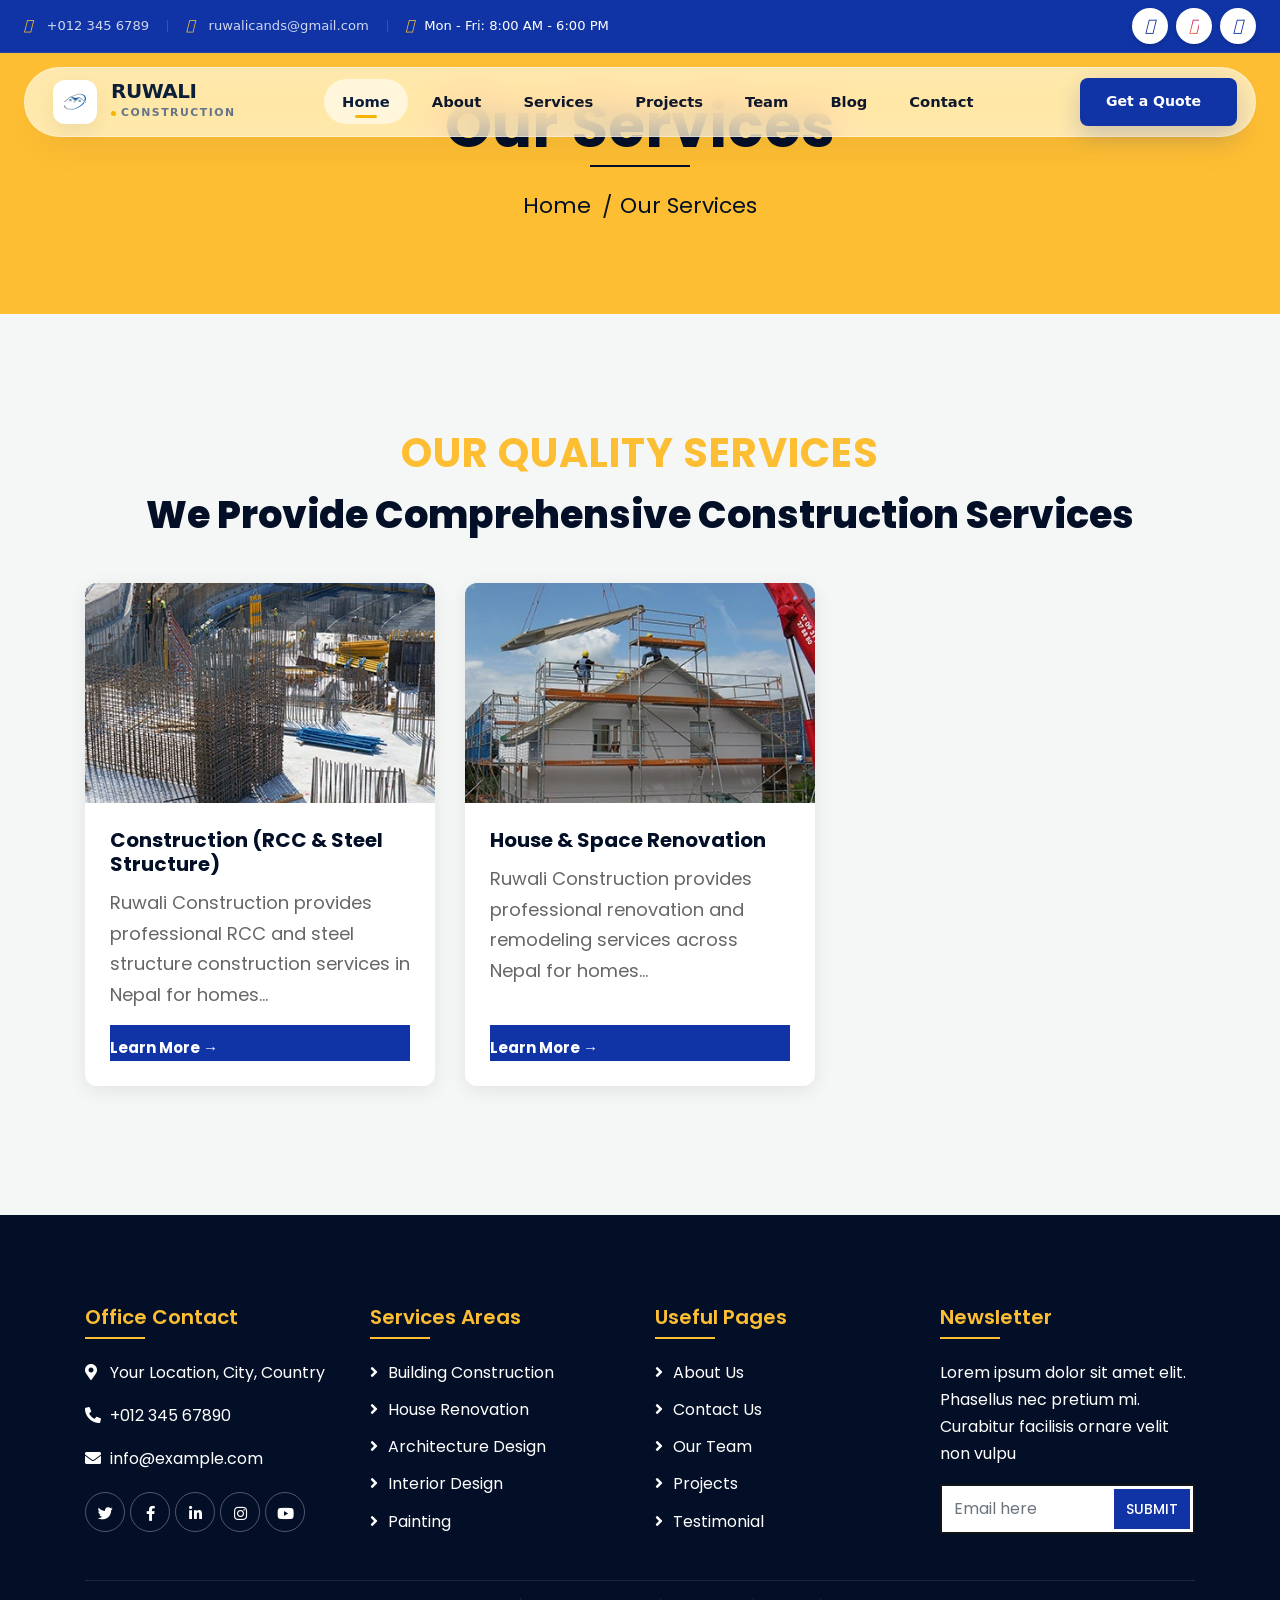
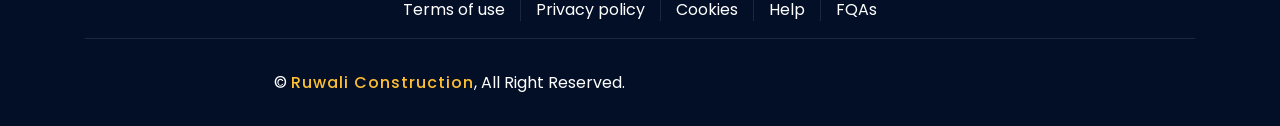
==== service.html @ 8c92f844 "harrydo" ====
<!DOCTYPE html>
<html lang="en">
    <head>
        <meta charset="utf-8">
        <title>Ruwali Construction - Services</title>
        <meta content="width=device-width, initial-scale=1.0" name="viewport">
        <meta content="Construction Company Website Template" name="keywords">
        <meta content="Construction Company Website Template" name="description">

        <!-- Favicon -->
        <link href="img/favicon.ico" rel="icon">

        <!-- Google Font -->
        <link href="https://fonts.googleapis.com/css2?family=Poppins:wght@100;200;300;400;500;600;700;800;900&display=swap" rel="stylesheet">

        <!-- CSS Libraries -->
        <link href="https://stackpath.bootstrapcdn.com/bootstrap/4.4.1/css/bootstrap.min.css" rel="stylesheet">
        <link href="https://cdnjs.cloudflare.com/ajax/libs/font-awesome/5.10.0/css/all.min.css" rel="stylesheet">
        <link href="lib/flaticon/font/flaticon.css" rel="stylesheet"> 
        <link href="lib/animate/animate.min.css" rel="stylesheet">
        <link href="lib/owlcarousel/assets/owl.carousel.min.css" rel="stylesheet">
        <link href="lib/lightbox/css/lightbox.min.css" rel="stylesheet">
        <link href="lib/slick/slick.css" rel="stylesheet">
        <link href="lib/slick/slick-theme.css" rel="stylesheet">

        <!-- Template Stylesheet -->
        <link href="css/style.css" rel="stylesheet">

        <style>
            body {
                font-family: 'Poppins', 'Segoe UI', Tahoma, Geneva, Verdana, sans-serif;
                background-color: #f4f7f6;
                color: #333;
            }

            .service-section {
                padding: 60px 0;
            }

            .section-header {
                margin-bottom: 45px;
            }

            .section-header p {
                color: #fdbe33;
                font-weight: 700;
                text-transform: uppercase;
                letter-spacing: 1px;
                margin-bottom: 5px;
            }

            .section-header h2 {
                color: #030f27;
                font-weight: 800;
                font-size: 32px;
            }

            /* Card Styling */
            .service-card {
                background: #ffffff;
                border-radius: 12px;
                box-shadow: 0 5px 20px rgba(0, 0, 0, 0.08);
                overflow: hidden;
                height: 100%;
                display: flex;
                flex-direction: column;
                transition: transform 0.3s ease, box-shadow 0.3s ease;
            }

            .service-card:hover {
                transform: translateY(-5px);
                box-shadow: 0 10px 25px rgba(0, 0, 0, 0.15);
            }

            .service-img img {
                width: 100%;
                height: 220px;
                object-fit: cover;
            }

            .service-body {
                padding: 25px;
                display: flex;
                flex-direction: column;
                flex-grow: 1;
            }

            .service-body h3 {
                font-size: 20px;
                font-weight: 700;
                color: #030f27;
                margin-bottom: 12px;
            }

            .short-desc {
                font-size: 14px;
                color: #666;
                line-height: 1.6;
                margin-bottom: 15px;
            }

            /* Learn More / Back Button Style */
            .learn-more-btn, .back-btn {
                background: none;
                border: none;
                color: #fdbe33;
                font-weight: 700;
                font-size: 15px;
                cursor: pointer;
                padding: 10px 0 0 0;
                display: inline-flex;
                align-items: center;
                gap: 5px;
                margin-top: auto;
                text-align: left;
                outline: none;
                transition: color 0.3s ease;
            }

            .learn-more-btn:hover, .back-btn:hover {
                color: #030f27;
            }

            /* Detail Section Styling */
            .detail-text-body p {
                font-size: 15px;
                color: #444;
                line-height: 1.7;
            }

            @keyframes fadeIn {
                from { opacity: 0; transform: translateY(-8px); }
                to { opacity: 1; transform: translateY(0); }
            }

            .detail-content-item {
                animation: fadeIn 0.4s ease-in-out;
            }

            @media (max-width: 767px) {
                .service-img img {
                    height: 190px;
                }
                .section-header h2 {
                    font-size: 24px;
                }
            }
        </style>
    </head>

    <body>
        <!-- Luxury Header Container Start -->
<header class="luxury-header" id="luxuryHeader">
  
  <!-- Slim Floating Top Utility Bar -->
  <div class="top-utility-bar">
    <div class="header-container">
      <div class="utility-wrapper">
        
        <!-- Left: Quick Contact Details -->
        <div class="utility-left">
          <a href="tel:+0123456789" class="utility-link">
            <i class="fa-solid fa-phone-volume icon-glow"></i>
            <span>+012 345 6789</span>
          </a>
          <span class="utility-divider"></span>
          <a href="mailto:ruwalicands@gmail.com" class="utility-link">
            <i class="fa-solid fa-paper-plane icon-glow"></i>
            <span>ruwalicands@gmail.com</span>
          </a>
          <span class="utility-divider d-mobile-none"></span>
          <span class="utility-text d-mobile-none">
            <i class="fa-solid fa-clock icon-glow"></i>
            <span>Mon - Fri: 8:00 AM - 6:00 PM</span>
          </span>
        </div>

        <!-- Right: Social Connections & Regional Selector -->
        <div class="utility-right">
          <div class="social-pills">
            <a href="#" class="social-pill-item" aria-label="Facebook"><i class="fa-brands fa-facebook-f"></i></a>
            <a href="#" class="social-pill-item" aria-label="Instagram"><i class="fa-brands fa-instagram"></i></a>
            <a href="#" class="social-pill-item" aria-label="LinkedIn"><i class="fa-brands fa-linkedin-in"></i></a>
          </div>
        </div>

      </div>
    </div>
  </div>
  <!-- /Top Utility Bar -->

  <!-- Main Floating Glassmorphic Navbar -->
  <div class="nav-floating-wrapper">
    <div class="header-container">
      <nav class="glass-navbar" id="glassNavbar">
        
        <!-- Brand Logo with Metallic Accent -->
        <a href="index.html" class="brand-logo-container">
          <div class="logo-badge">
            <img src="img/final ruwali construction.png" alt="Ruwali Construction Logo" class="brand-img">
          </div>
          <div class="brand-typography">
            <span class="brand-title">RUWALI</span>
            <span class="brand-subtitle"><span class="accent-dot"></span>CONSTRUCTION</span>
          </div>
        </a>

        <!-- Centered Modern Navigation Items -->
        <div class="desktop-menu-center">
          <ul class="nav-links-hub">
            
            <li class="nav-hub-item">
              <a href="index.html" class="nav-hub-link active">Home</a>
            </li>

            <li class="nav-hub-item">
              <a href="about.html" class="nav-hub-link">About</a>
            </li>

            <!-- Services Dropdown -->
            <li class="nav-hub-item">
              <a href="services.html" class="nav-hub-link">Services</a>
            </li>

            <!-- Projects Dropdown -->
            <li class="nav-hub-item">
              <a href="projects.html" class="nav-hub-link">Projects</a>
            </li>

            <li class="nav-hub-item">
              <a href="team.html" class="nav-hub-link">Team</a>
            </li>

            <li class="nav-hub-item">
              <a href="blog.html" class="nav-hub-link">Blog</a>
            </li>

            <li class="nav-hub-item">
              <a href="contact.html" class="nav-hub-link">Contact</a>
            </li>

          </ul>
        </div>

        <!-- Right Side CTA Action -->
        <div class="desktop-action-right">
          <a href="contact.html" class="quote-btn-luxury">
            <span class="btn-shine"></span>
            <span class="btn-text">Get a Quote</span>
            <i class="fa-solid fa-arrow-right-long btn-icon"></i>
          </a>
        </div>

        <!-- Mobile Menu Trigger -->
        <button class="mobile-hamburger-trigger" id="mobileDrawerOpen" aria-label="Open Navigation Drawer">
          <span class="hamburger-line line-top"></span>
          <span class="hamburger-line line-mid"></span>
          <span class="hamburger-line line-bot"></span>
        </button>

      </nav>
    </div>
  </div>
  <!-- /Main Glassmorphic Navbar -->

  <!-- App-Style Mobile Full-Screen Slide Drawer -->
  <div class="mobile-drawer-backdrop" id="drawerBackdrop"></div>
  <aside class="mobile-glass-drawer" id="mobileDrawer">
    
    <div class="drawer-header-row">
      <div class="drawer-brand">
        <img src="img/final ruwali construction.png" alt="Logo" class="drawer-logo">
        <span class="drawer-title">RUWALI</span>
      </div>
      <button class="drawer-close-btn" id="mobileDrawerClose" aria-label="Close Navigation Drawer">
        <i class="fa-solid fa-xmark"></i>
      </button>
    </div>

    <div class="drawer-scroll-body">
      <ul class="mobile-menu-tree">
        
        <li><a href="index.html" class="mobile-tree-link active">Home</a></li>
        <li><a href="about.html" class="mobile-tree-link">About</a></li>

        <!-- Mobile Accordion Item: Services -->
        <li class="mobile-accordion-item">
          <div class="accordion-head">
            <a href="service.html" class="mobile-tree-link">Services</a>
            <button class="accordion-plus-btn" aria-label="Expand Submenu"><i class="fa-solid fa-plus"></i></button>
          </div>
          <div class="accordion-body-collapse">
            <a href="service-commercial.html">Commercial Construction</a>
            <a href="service-residential.html">Residential Estates</a>
            <a href="service-renovation.html">Architectural Engineering</a>
          </div>
        </li>

        <!-- Mobile Accordion Item: Projects -->
        <li class="mobile-accordion-item">
          <div class="accordion-head">
            <a href="portfolio.html" class="mobile-tree-link">Projects</a>
            <button class="accordion-plus-btn" aria-label="Expand Submenu"><i class="fa-solid fa-plus"></i></button>
          </div>
          <div class="accordion-body-collapse">
            <a href="projects-ongoing.html">Ongoing Projects</a>
            <a href="projects-completed.html">Completed Landmarks</a>
          </div>
        </li>

        <li><a href="team.html" class="mobile-tree-link">Team</a></li>
        <li><a href="blog.html" class="mobile-tree-link">Blog</a></li>
        <li><a href="contact.html" class="mobile-tree-link">Contact</a></li>

      </ul>

      <!-- Drawer Bottom Card Info -->
      <div class="drawer-footer-card">
        <a href="contact.html" class="quote-btn-luxury w-100 justify-content-center py-3 mb-4">
          <span class="btn-text">Get a Quote</span>
          <i class="fa-solid fa-arrow-right-long btn-icon"></i>
        </a>
        <div class="drawer-contacts">
          <p><i class="fa-solid fa-phone-volume text-accent"></i> +012 345 6789</p>
          <p><i class="fa-solid fa-paper-plane text-accent"></i> ruwalicands@gmail.com</p>
        </div>
      </div>
    </div>

  </aside>
  <!-- /App-Style Mobile Drawer -->

</header>
<!-- Luxury Header Container End -->

            <!-- Page Header Start -->
            <div class="page-header">
                <div class="container">
                    <div class="row">
                        <div class="col-12">
                            <h2>Our Services</h2>
                        </div>
                        <div class="col-12">
                            <a href="index.html">Home</a>
                            <a href="service.html">Our Services</a>
                        </div>
                    </div>
                </div>
            </div>
            <!-- Page Header End -->

            <!-- Services Overview Section -->
            <section class="service-section" id="services-main-view">
                <div class="container">
                    <div class="section-header text-center">
                        <p>Our Quality Services</p>
                        <h2>We Provide Comprehensive Construction Services</h2>
                    </div>

                    <div class="row g-4">
                        <!-- Service Item 1 -->
                        <div class="col-lg-4 col-md-6 mb-4">
                            <div class="service-card">
                                <div class="service-img">
                                    <img src="img/service-1.jpg" alt="Construction Service">
                                </div>
                                <div class="service-body">
                                    <h3>Construction (RCC & Steel Structure)</h3>
                                    <p class="short-desc">Ruwali Construction provides professional RCC and steel structure construction services in Nepal for homes...</p>
                                    <button type="button" class="learn-more-btn" onclick="showFullDetails('service-1-details')">
                                        Learn More &rarr;
                                    </button>
                                </div>
                            </div>
                        </div>

                        <!-- Service Item 2 -->
                        <div class="col-lg-4 col-md-6 mb-4">
                            <div class="service-card">
                                <div class="service-img">
                                    <img src="img/service-2.jpg" alt="Renovation Service">
                                </div>
                                <div class="service-body">
                                    <h3>House & Space Renovation</h3>
                                    <p class="short-desc">Ruwali Construction provides professional renovation and remodeling services across Nepal for homes...</p>
                                    <button type="button" class="learn-more-btn" onclick="showFullDetails('service-2-details')">
                                        Learn More &rarr;
                                    </button>
                                </div>
                            </div>
                        </div>
                    </div>
                </div>
            </section>

            <!-- FULL-WIDTH DETAIL VIEW SECTION (Hidden initially) -->
            <section id="service-detail-container" style="display: none;" class="py-5">
                <div class="container">
                    <!-- Back Button -->
                    <button class="back-btn mb-4" onclick="hideFullDetails()">
                        &larr; Back to Services
                    </button>

                    <!-- Service 1 Detail -->
                    <div id="service-1-details" class="detail-content-item" style="display: none;">
                        <div class="detail-banner-img mb-4">
                            <img src="img/construction logo ruwalies.jpg" alt="Structure Construction Banner" class="img-fluid rounded">
                        </div>
                        <div class="detail-text-body">
                            <p>Ruwali Construction provides professional RCC and steel structure construction services in Nepal for homes, commercial buildings, hotels and other building projects. We help turn approved designs, architectural drawings and structural plans into safe, durable and well-built structures through proper planning, skilled manpower and reliable project execution.</p>

                            <p>Construction is one of the most important phases of any building project. The quality of materials, workmanship, concrete mix ratio, formwork timing, construction technology and site supervision directly affect the strength, safety and long-term performance of the building. That is why choosing the right construction company is essential before starting your project.</p>

                            <p>Our expert team of civil engineers, supervisors and skilled workers works according to the approved design, technical requirements and project timeline. We focus on using the right materials, proper construction methods and quality control practices to deliver strong and dependable structures.</p>

                            <h3 class="mt-4 mb-3 font-weight-bold">Professional RCC And Steel Structure Construction Services</h3>
                            <p>We handle all aspects of structural construction including excavation, foundation works, column/beam reinforcement, slab casting, masonry works, and steel frame fabrication for commercial/industrial projects.</p>
                        </div>
                    </div>

                    <!-- Service 2 Detail -->
                    <div id="service-2-details" class="detail-content-item" style="display: none;">
                        <div class="detail-banner-img mb-4">
                            <img src="img/service-2-banner.jpg" alt="Renovation Banner" class="img-fluid rounded">
                        </div>
                        <div class="detail-text-body">
                            <p>Ruwali Construction provides full-scale renovation and retrofitting services for residential homes, corporate offices, and hospitality spaces across Nepal...</p>
                        </div>
                    </div>
                </div>
            </section>

            
                                    </div>
                                </div>
                            </div>
                        </div>
                    </div>
                </div>
            </div>
            <!-- FAQs End -->

            <!-- Footer Start -->
            <div class="footer wow fadeIn" data-wow-delay="0.3s">
                <div class="container">
                    <div class="row">
                        <div class="col-md-6 col-lg-3">
                            <div class="footer-contact">
                                <h2>Office Contact</h2>
                                <p><i class="fa fa-map-marker-alt"></i>Your Location, City, Country</p>
                                <p><i class="fa fa-phone-alt"></i>+012 345 67890</p>
                                <p><i class="fa fa-envelope"></i>info@example.com</p>
                                <div class="footer-social">
                                    <a href="https://freewebsitecode.com/"><i class="fab fa-twitter"></i></a>
                                    <a href="https://facebook.com/freewebsitecode"><i class="fab fa-facebook-f"></i></a>
                                    <a href="https://freewebsitecode.com/"><i class="fab fa-linkedin-in"></i></a>
                                    <a href="https://freewebsitecode.com/"><i class="fab fa-instagram"></i></a>
                                    <a href="https://www.youtube.com/channel/UC9HlQRmKgG3jeVD_fBxj1Pw/videos"><i class="fab fa-youtube"></i></a>
                                </div>
                            </div>
                        </div>
                        <div class="col-md-6 col-lg-3">
                            <div class="footer-link">
                                <h2>Services Areas</h2>
                                <a href="">Building Construction</a>
                                <a href="">House Renovation</a>
                                <a href="">Architecture Design</a>
                                <a href="">Interior Design</a>
                                <a href="">Painting</a>
                            </div>
                        </div>
                        <div class="col-md-6 col-lg-3">
                            <div class="footer-link">
                                <h2>Useful Pages</h2>
                                <a href="">About Us</a>
                                <a href="">Contact Us</a>
                                <a href="">Our Team</a>
                                <a href="">Projects</a>
                                <a href="">Testimonial</a>
                            </div>
                        </div>
                        <div class="col-md-6 col-lg-3">
                            <div class="newsletter">
                                <h2>Newsletter</h2>
                                <p>
                                    Lorem ipsum dolor sit amet elit. Phasellus nec pretium mi. Curabitur facilisis ornare velit non vulpu
                                </p>
                                <div class="form">
                                    <input class="form-control" placeholder="Email here">
                                    <button class="btn">Submit</button>
                                </div>
                            </div>
                        </div>
                    </div>
                </div>
                <div class="container footer-menu">
                    <div class="f-menu">
                        <a href="">Terms of use</a>
                        <a href="">Privacy policy</a>
                        <a href="">Cookies</a>
                        <a href="">Help</a>
                        <a href="">FQAs</a>
                    </div>
                </div>
                <div class="container copyright">
                    <div class="row">
                        <div class="col-md-6">
                            <p>&copy; <a href="#">Ruwali Construction</a>, All Right Reserved.</p>
                        </div>
						
						
                       
                    </div>
                </div>
            </div>
            <!-- Footer End -->

            <a href="#" class="back-to-top"><i class="fa fa-chevron-up"></i></a>
        </div>

        <!-- JavaScript Libraries -->
        <script src="https://code.jquery.com/jquery-3.4.1.min.js"></script>
        <script src="https://stackpath.bootstrapcdn.com/bootstrap/4.4.1/js/bootstrap.bundle.min.js"></script>
        <script src="lib/easing/easing.min.js"></script>
        <script src="lib/wow/wow.min.js"></script>
        <script src="lib/owlcarousel/owl.carousel.min.js"></script>
        <script src="lib/isotope/isotope.pkgd.min.js"></script>
        <script src="lib/lightbox/js/lightbox.min.js"></script>
        <script src="lib/waypoints/waypoints.min.js"></script>
        <script src="lib/counterup/counterup.min.js"></script>
        <script src="lib/slick/slick.min.js"></script>

        <!-- Template Javascript -->
        <script src="js/main.js"></script>

        <!-- Custom Detail Toggle JS -->
        <script>
            function showFullDetails(targetId) {
                // Hide main service cards
                document.getElementById('services-main-view').style.display = 'none';

                // Hide all detail blocks first
                var details = document.querySelectorAll('.detail-content-item');
                details.forEach(function(item) {
                    item.style.display = 'none';
                });

                // Show detail container & selected service detail
                document.getElementById('service-detail-container').style.display = 'block';
                document.getElementById(targetId).style.display = 'block';

                // Scroll to top of detail view smoothly
                window.scrollTo({ top: 200, behavior: 'smooth' });
            }

            function hideFullDetails() {
                // Hide full detail section
                document.getElementById('service-detail-container').style.display = 'none';

                // Show main service cards section
                document.getElementById('services-main-view').style.display = 'block';
            }
        </script>
    </body>
</html>
---- lib/flaticon/font/flaticon.css ----
/*
  	Flaticon icon font: Flaticon
  	Creation date: 23/08/2020 07:24
  	*/

@font-face {
  font-family: "Flaticon";
  src: url("./Flaticon.eot");
  src: url("./Flaticon.eot?#iefix") format("embedded-opentype"),
       url("./Flaticon.woff2") format("woff2"),
       url("./Flaticon.woff") format("woff"),
       url("./Flaticon.ttf") format("truetype"),
       url("./Flaticon.svg#Flaticon") format("svg");
  font-weight: normal;
  font-style: normal;
}

@media screen and (-webkit-min-device-pixel-ratio:0) {
  @font-face {
    font-family: "Flaticon";
    src: url("./Flaticon.svg#Flaticon") format("svg");
  }
}

[class^="flaticon-"]:before, [class*=" flaticon-"]:before,
[class^="flaticon-"]:after, [class*=" flaticon-"]:after {   
  font-family: Flaticon;
        font-size: 20px;
font-style: normal;
margin-left: 20px;
}

.flaticon-concrete:before { content: "\f100"; }
.flaticon-worker:before { content: "\f101"; }
.flaticon-measure:before { content: "\f102"; }
.flaticon-building:before { content: "\f103"; }
.flaticon-brush:before { content: "\f104"; }
.flaticon-crane:before { content: "\f105"; }
.flaticon-call:before { content: "\f106"; }
.flaticon-calendar:before { content: "\f107"; }
.flaticon-send-mail:before { content: "\f108"; }
.flaticon-address:before { content: "\f109"; }
---- css/style.css ----
/*******************************/
/********* General CSS *********/
/*******************************/

/* Scroll Progress Bar */
.scroll-progress-bar {
  position: fixed;
  top: 0;
  left: 0;
  height: 4px;
  background: linear-gradient(90deg, var(--accent-gold), var(--primary-navy));
  width: 0%;
  z-index: 10000;
  transition: width 0.1s ease-out;
  box-shadow: 0 2px 10px rgba(244, 180, 0, 0.4);
}

body {
    color: #666666;
    background: #dddddd;
    font-family: "Poppins", sans-serif;
    font-weight: 400;
}

h1,
h2, 
h3, 
h4,
h5, 
h6 {
    color: #030f27;
}

a {
    color: #666666;
    transition: .3s;
}

a:hover,
a:active,
a:focus {
    color: hwb(0 7% 93%);
    outline: none;
    text-decoration: none;
}

.btn:focus {
    box-shadow: none;
}

.wrapper {
    position: relative;
    width: 100%;
    max-width: 1366px;
    margin: 0 auto;
    background: #ffffff;
}

.back-to-top {
    position: fixed;
    display: none;
    background: #fdbe33;
    color: #121518;
    width: 44px;
    height: 44px;
    text-align: center;
    line-height: 1;
    font-size: 22px;
    right: 15px;
    bottom: 15px;
    transition: background 0.5s;
    z-index: 9;
}

.back-to-top:hover {
    color: #fdbe33;
    background: #121518;
}

.back-to-top i {
    padding-top: 10px;
}

.btn {
    transition: .3s;
}


:root {
  --primary-navy: #0B1F3A;
  --navy-depth: #061325;
  --accent-gold: #F4B400;
  --glass-surface: rgba(255, 255, 255, 0.65);
  --glass-surface-sticky: rgba(255, 255, 255, 0.85);
  --glass-border: rgba(255, 255, 255, 0.4);
  --text-dark: #0F172A;
  --text-muted: #64748B;
  --pure-white: #FFFFFF;
  --radius-capsule: 100px;
  --radius-panel: 20px;
  --radius-item: 12px;
  --shadow-ambient: 0 20px 40px -15px rgba(11, 31, 58, 0.07);
  --shadow-sticky: 0 20px 50px -10px rgba(11, 31, 58, 0.12);
  --shadow-glow: 0 8px 25px rgba(244, 180, 0, 0.3);
  --transition-smooth: all 350ms cubic-bezier(0.16, 1, 0.3, 1);
}

/* Dark Mode Variables */
body.dark-mode {
  --primary-navy: #1a3a5c;
  --navy-depth: #0d1f33;
  --accent-gold: #FFD700;
  --glass-surface: rgba(30, 41, 59, 0.8);
  --glass-surface-sticky: rgba(30, 41, 59, 0.95);
  --glass-border: rgba(255, 255, 255, 0.1);
  --text-dark: #E2E8F0;
  --text-muted: #94A3B8;
  --pure-white: #0F172A;
  --shadow-ambient: 0 20px 40px -15px rgba(0, 0, 0, 0.3);
  --shadow-sticky: 0 20px 50px -10px rgba(0, 0, 0, 0.4);
}

body.dark-mode {
  background-color: #0F172A;
  color: #E2E8F0;
}

body.dark-mode h1, 
body.dark-mode h2, 
body.dark-mode h3, 
body.dark-mode h4,
body.dark-mode h5, 
body.dark-mode h6 {
  color: #E2E8F0;
}

body.dark-mode .wrapper {
  background: #0F172A;
}

/* Dark Mode Toggle Button */
.dark-mode-toggle {
  position: fixed;
  top: 50%;
  right: 20px;
  transform: translateY(-50%);
  width: 50px;
  height: 50px;
  border-radius: 50%;
  background: var(--primary-navy);
  border: 2px solid var(--accent-gold);
  color: var(--accent-gold);
  display: flex;
  align-items: center;
  justify-content: center;
  cursor: pointer;
  z-index: 9998;
  transition: var(--transition-smooth);
  box-shadow: 0 4px 15px rgba(0, 0, 0, 0.2);
}

.dark-mode-toggle:hover {
  transform: translateY(-50%) scale(1.1);
  box-shadow: 0 6px 20px rgba(244, 180, 0, 0.4);
}

.dark-mode-toggle i {
  font-size: 1.2rem;
  transition: var(--transition-smooth);
}

body.dark-mode .dark-mode-toggle {
  background: var(--accent-gold);
  color: var(--primary-navy);
}

.luxury-header {
  position: fixed;
  top: 0;
  left: 0;
  width: 100%;
  z-index: 9999;
  font-family: "Plus Jakarta Sans", system-ui, -apple-system, sans-serif;
}

.header-container {
  max-width: 1380px;
  margin: 0 auto;
  padding: 0 24px;
}

/* TOP UTILITY BAR */
.top-utility-bar {
  background: #1034A6;
  border-bottom: 1px solid rgba(255, 255, 255, 0.08);
  padding: 8px 0;
  font-size: 0.82rem;
  color: var(--pure-white);
  transition: var(--transition-smooth);
}

.utility-wrapper, .utility-left, .utility-right {
  display: flex;
  align-items: center;
  gap: 18px;
}

.utility-wrapper { justify-content: space-between; }

.utility-link {
  color: rgba(255, 255, 255, 0.8);
  text-decoration: none;
  font-weight: 500;
  display: flex;
  align-items: center;
  gap: 8px;
  transition: var(--transition-smooth);
}

.utility-link:hover { color: var(--accent-gold); }
.utility-divider { width: 1px; height: 12px; background: rgba(255, 255, 255, 0.15); }
.icon-glow { color: var(--accent-gold); }

.social-pills { display: flex; gap: 8px; }
.social-pill-item {
  width: 26px; height: 26px; border-radius: 50%;
  background: rgba(255, 255, 255, 0.06);
  border: 1px solid rgba(255, 255, 255, 0.12);
  color: var(--pure-white);
  display: flex; align-items: center; justify-content: center;
  font-size: 0.72rem; text-decoration: none;
  transition: var(--transition-smooth);
}

/* 1. Normal State: फोटोमा जस्तै सेतो ब्याकग्राउन्ड र प्रष्ट आइकन */
.top-utility-bar .social-pill-item {
    background: #ffffff !important;           /* ब्याकग्राउन्ड सेतो */
    color: #1034A6 !important;                /* आइकनको रङ Egyptian Blue */
    width: 36px !important;                   /* गोलोको साइज */
    height: 36px !important;
    border-radius: 50% !important;            /* पूर्ण गोलो */
    display: inline-flex !important;
    align-items: center !important;
    justify-content: center !important;
    box-shadow: 0 2px 5px rgba(0,0,0,0.15) !important; /* हल्का Shadow प्रष्ट देखिनका लागि */
    transition: all 0.3s ease !important;
}

/* भित्रको FontAwesome आइकन प्रष्ट देखाउन */
.top-utility-bar .social-pill-item i {
    color: #1034A6 !important;
    font-size: 16px !important;
    opacity: 1 !important;
}

/* 2. Hover State: Hover गर्दा पहेंलो (Yellow) हुने र उचालिने */
.top-utility-bar .social-pill-item:hover {
    background: #FFD700 !important;           /* पहेंलो रङ (Yellow / Gold) */
    transform: translateY(-2px) !important;   /* हल्का माथि उचालिने */
}

/* Hover हुँदा आइकनको रङ Egyptian Blue नै रहने (वा कालो बनाउन #000 राख्न सक्नुहुन्छ) */
.top-utility-bar .social-pill-item:hover i {
    color: #1034A6 !important;
}

/* GLASS NAVBAR */
.nav-floating-wrapper { padding-top: 14px; transition: var(--transition-smooth); }

.glass-navbar {
  background: var(--glass-surface);
  backdrop-filter: blur(20px) saturate(180%);
  -webkit-backdrop-filter: blur(20px) saturate(180%);
  border: 1px solid var(--glass-border);
  border-radius: var(--radius-capsule);
  padding: 10px 18px 10px 28px;
  display: flex; align-items: center; justify-content: space-between;
  box-shadow: var(--shadow-ambient);
  transition: var(--transition-smooth);
}

/* STICKY HEADER STATE */
.luxury-header.is-sticky .top-utility-bar { margin-top: -45px; opacity: 0; pointer-events: none; }
.luxury-header.is-sticky .nav-floating-wrapper { padding-top: 10px; }
.luxury-header.is-sticky .glass-navbar {
  background: var(--glass-surface-sticky);
  box-shadow: var(--shadow-sticky);
  padding-top: 8px; padding-bottom: 8px;
}

/* LOGO */
.brand-logo-container { display: flex; align-items: center; gap: 14px; text-decoration: none; }
.logo-badge {
  width: 44px; height: 44px; border-radius: 12px;
  background: #ffffff; padding: 6px;
  display: flex; align-items: center; justify-content: center;
  box-shadow: 0 8px 20px rgba(0, 0, 0, 0.06);
}
.brand-img { max-height: 100%; width: auto; object-fit: contain; }
.brand-typography { display: flex; flex-direction: column; }
.brand-title { font-size: 1.25rem; font-weight: 800; color: var(--primary-navy); letter-spacing: -0.5px; line-height: 1; }
.brand-subtitle { font-size: 0.68rem; font-weight: 700; color: var(--text-muted); letter-spacing: 1.5px; margin-top: 3px; display: flex; align-items: center; gap: 5px; }
.accent-dot { width: 5px; height: 5px; border-radius: 50%; background: var(--accent-gold); display: inline-block; }

/* NAV MENU LINKS */
.nav-links-hub { display: flex; align-items: center; list-style: none; margin: 0; padding: 0; gap: 6px; }

.nav-hub-link {
  color: var(--text-dark);
  font-weight: 600; font-size: 0.92rem;
  padding: 10px 18px; border-radius: var(--radius-capsule);
  text-decoration: none; display: flex; align-items: center; gap: 6px;
  position: relative; transition: var(--transition-smooth);
}

.nav-hub-link:hover, .nav-hub-link.active { color: var(--primary-navy); background: rgba(255, 255, 255, 0.6); }

/* Animated Underline */
.nav-hub-link::after {
  content: ""; position: absolute; bottom: 6px; left: 50%;
  width: 0; height: 3px; background: var(--accent-gold);
  border-radius: 10px; transform: translateX(-50%);
  transition: var(--transition-smooth);
}

.nav-hub-link:hover::after, .nav-hub-link.active::after { width: 22px; }

/* DROPDOWN */
.has-glass-dropdown { position: relative; }
.drop-chevron { font-size: 0.7rem; color: var(--text-muted); transition: var(--transition-smooth); }
.has-glass-dropdown:hover .drop-chevron { transform: rotate(180deg); color: var(--primary-navy); }

.glass-dropdown-panel {
  position: absolute; top: 100%; left: 50%;
  transform: translateX(-50%) translateY(16px);
  width: 260px; background: rgba(255, 255, 255, 0.92);
  backdrop-filter: blur(25px); -webkit-backdrop-filter: blur(25px);
  border: 1px solid rgba(255, 255, 255, 0.8);
  border-radius: var(--radius-panel); padding: 10px;
  box-shadow: 0 30px 60px -12px rgba(11, 31, 58, 0.25);
  opacity: 0; visibility: hidden; pointer-events: none;
  transition: var(--transition-smooth);
}

.has-glass-dropdown:hover .glass-dropdown-panel {
  opacity: 1; visibility: visible; pointer-events: auto;
  transform: translateX(-50%) translateY(8px);
}

.dropdown-links-list { list-style: none; margin: 0; padding: 0; display: flex; flex-direction: column; gap: 4px; }

.dropdown-hub-item {
  display: flex; align-items: center; gap: 12px;
  padding: 10px 12px; border-radius: var(--radius-item);
  text-decoration: none; transition: var(--transition-smooth);
}

.dropdown-hub-item:hover { background: rgba(244, 180, 0, 0.12); transform: translateX(4px); }

.dropdown-icon-box {
  width: 36px; height: 36px; border-radius: 10px;
  background: var(--primary-navy); color: var(--accent-gold);
  display: flex; align-items: center; justify-content: center;
  font-size: 0.9rem; flex-shrink: 0;
}

.dropdown-text { display: flex; flex-direction: column; }
.dropdown-text strong { color: var(--text-dark); font-size: 0.88rem; font-weight: 700; }
.dropdown-text small { color: var(--text-muted); font-size: 0.72rem; }
/* Normal State: कालो ब्याकग्राउन्डलाई Egyptian Blue बनाउन */
.quote-btn-luxury {
  position: relative; 
  background: #1034A6 !important; /* Normal ब्याकग्राउन्ड Egyptian Blue */
  color: #ffffff !important;      /* अक्षर सेतो */
  font-size: 0.88rem; 
  font-weight: 700; 
  padding: 12px 26px;
  border-radius: var(--radius-capsule); 
  text-decoration: none;
  display: inline-flex; 
  align-items: center; 
  gap: 10px;
  overflow: hidden; 
  box-shadow: 0 10px 25px rgba(16, 52, 166, 0.2) !important;
  transition: var(--transition-smooth);
}

/* Hover State: Hover गर्दा पहेंलो (Yellow) हुने */
.quote-btn-luxury:hover {
  background:#fdbe33 !important; /* Hover गर्दा पहेंलो */
  color: #1034A6 !important;      /* पहेंलोमा अक्षर प्रष्ट देखिन Egyptian Blue */
  box-shadow: var(--shadow-glow); 
  transform: translateY(-2px);
}

/* Glossy Shine Effect */
.btn-shine {
  position: absolute; 
  top: 0; 
  left: -100%; 
  width: 60%; 
  height: 100%;
  background: linear-gradient(90deg, transparent, rgba(255, 255, 255, 0.4), transparent);
  transition: left 600ms ease;
}

.quote-btn-luxury:hover .btn-shine { left: 120%; }

/* MOBILE HAMBURGER & DRAWER */
.mobile-hamburger-trigger {
  display: none; background: transparent; border: none; cursor: pointer;
  padding: 6px; flex-direction: column; gap: 5px;
}

.hamburger-line { display: block; width: 24px; height: 2.5px; background: var(--primary-navy); border-radius: 2px; }

.mobile-glass-drawer {
  position: fixed; top: 0; right: -100%;
  width: 320px; max-width: 85vw; height: 100vh;
  background: rgba(11, 31, 58, 0.96); backdrop-filter: blur(25px);
  -webkit-backdrop-filter: blur(25px); z-index: 10000;
  display: flex; flex-direction: column; padding: 28px 24px;
  transition: right 400ms ease; box-shadow: -20px 0 50px rgba(0, 0, 0, 0.3);
}

.mobile-glass-drawer.is-active { right: 0; }

.mobile-drawer-backdrop {
  position: fixed; top: 0; left: 0; width: 100vw; height: 100vh;
  background: rgba(6, 19, 37, 0.6); backdrop-filter: blur(6px);
  z-index: 9999; opacity: 0; visibility: hidden; transition: var(--transition-smooth);
}

.mobile-drawer-backdrop.is-active { opacity: 1; visibility: visible; }

.drawer-header-row { display: flex; align-items: center; justify-content: space-between; padding-bottom: 20px; border-bottom: 1px solid rgba(255, 255, 255, 0.1); }
.drawer-brand { display: flex; align-items: center; gap: 10px; }
.drawer-logo { height: 32px; width: auto; }
.drawer-title { color: var(--pure-white); font-size: 1.1rem; font-weight: 800; }

.drawer-close-btn {
  background: rgba(255, 255, 255, 0.08); border: none; color: var(--pure-white);
  width: 36px; height: 36px; border-radius: 50%; display: flex; align-items: center; justify-content: center;
}

.drawer-scroll-body { overflow-y: auto; padding-top: 20px; display: flex; flex-direction: column; justify-content: space-between; height: 100%; }
.mobile-menu-tree { list-style: none; margin: 0; padding: 0; display: flex; flex-direction: column; }
.mobile-tree-link { color: rgba(255, 255, 255, 0.9); font-size: 1.05rem; font-weight: 700; text-decoration: none; padding: 14px 20px; display: block; border-bottom: 1px solid rgba(255, 255, 255, 0.06); }
.mobile-tree-link:hover, .mobile-tree-link.active { color: var(--accent-gold); padding-left: 28px; }

.accordion-head { display: flex; align-items: center; justify-content: space-between; }
.accordion-head .mobile-tree-link { padding: 14px 20px; }
.accordion-plus-btn { background: transparent; border: none; color: rgba(255, 255, 255, 0.6); font-size: 0.9rem; padding: 10px; cursor: pointer; }
.accordion-body-collapse { display: none; background: rgba(255, 255, 255, 0.04); border-radius: var(--radius-item); padding: 6px 16px; margin-top: 4px; }
.accordion-body-collapse a { display: block; color: rgba(255, 255, 255, 0.7); font-size: 0.9rem; font-weight: 600; padding: 8px 0; text-decoration: none; }
.accordion-body-collapse a:hover { color: var(--accent-gold); }

.drawer-footer-card { padding: 20px; border-top: 1px solid rgba(255, 255, 255, 0.1); }
.drawer-contacts p { color: rgba(255, 255, 255, 0.7); font-size: 0.9rem; margin-bottom: 8px; }
.drawer-contacts i { color: var(--accent-gold); margin-right: 8px; }

@media (max-width: 1024px) {
  .desktop-menu-center, .desktop-action-right { display: none; }
  .mobile-hamburger-trigger { display: flex; }
  .glass-navbar { padding: 10px 18px; }
}

@media (min-width: 992px) {
  .mobile-hamburger-trigger { display: none !important; }
  .mobile-drawer-backdrop, .mobile-glass-drawer { display: none !important; }
}

@media (max-width: 768px) {
  .d-mobile-none { display: none; }
  .header-container { padding: 0 16px; }
  .brand-title { font-size: 1.1rem; }
  .brand-subtitle { font-size: 0.6rem; }
  .logo-badge { width: 38px; height: 38px; }
}

@media (max-width: 640px) {
  .d-mobile-none { display: none; }
  .utility-left { gap: 12px; }
  .utility-link { font-size: 0.75rem; }
  .header-container { padding: 0 12px; }
  .glass-navbar { padding: 8px 14px; }
}
/* Contact Icons Color */
.icon-glow {
    color: #fdbe33 !important; /* Construction Gold/Yellow */
    margin-right: 6px !important;
    font-size: 14px !important;
}

/* Original Social Media Colors */
.social-pill-item .fa-facebook-f {
    color: #1877F2 !important; /* Original Facebook Blue */
}

.social-pill-item .fa-instagram {
    /* Original Instagram Gradient */
    background: -webkit-linear-gradient(45deg, #f09433 0%, #e6683c 25%, #dc2743 50%, #cc2366 75%, #bc1888 100%);
    -webkit-background-clip: text;
    -webkit-text-fill-color: transparent;
}

.social-pill-item .fa-linkedin-in {
    color: #0A66C2 !important; /* Original LinkedIn Blue */
}

/* Hover Effect - हल्का ठूलो हुने */
.social-pill-item:hover {
    transform: scale(1.2);
    transition: transform 0.2s ease-in-out;
}


/*******************************/
/******** Carousel CSS *********/
/*******************************/
.carousel {
    position: relative;
    width: 100%;
    height: calc(100vh - 170px);
    min-height: 400px;
    margin: 0 auto;
    text-align: center;
    overflow: hidden;
}

.carousel .carousel-inner,
.carousel .carousel-item {
    position: relative;
    width: 100%;
    height: 100%;
}

.carousel .carousel-item img {
    width: 100%;
    height: 100%;
    object-fit: cover;
}

.carousel .carousel-item::after {
    position: absolute;
    content: "";
    width: 100%;
    height: 100%;
    top: 0;
    left: 0;
    background: rgba(0, 0, 0, .3);
    z-index: 1;
}

.carousel .carousel-caption {
    position: absolute;
    top: 0;
    bottom: 0;
    display: flex;
    align-items: center;
    justify-content: center;
    flex-direction: column;
    height: calc(100vh - 170px);
    min-height: 400px;
}

.carousel .carousel-caption p {
    color: #ffffff;
    font-size: 30px;
    margin-bottom: 15px;
    letter-spacing: 1px;
}

.carousel .carousel-caption h1 {
    color: #ffffff;
    font-size: 60px;
    font-weight: 700;
    margin-bottom: 35px;
}

.carousel .carousel-caption .btn {
    padding: 15px 35px;
    font-size: 18px;
    font-weight: 500;
    letter-spacing: 1px;
    text-transform: uppercase;
    color: #ffffff;
    background: transparent;
    border: 2px solid #ffffff;
    border-radius: 0;
    transition: .3s;
}

.carousel .carousel-caption .btn:hover {
    color: #030f27;
    background: #fdbe33;
    border-color: #fdbe33;
}

@media (max-width: 767.98px) {
    .carousel .carousel-caption h1 {
        font-size: 40px;
        font-weight: 700;
    }
    
    .carousel .carousel-caption p {
        font-size: 20px;
    }
    
    .carousel .carousel-caption .btn {
        padding: 12px 30px;
        font-size: 18px;
        font-weight: 500;
        letter-spacing: 0;
    }
}

@media (max-width: 575.98px) {
    .carousel .carousel-caption h1 {
        font-size: 30px;
        font-weight: 500;
    }
    
    .carousel .carousel-caption p {
        font-size: 16px;
    }
    
    .carousel .carousel-caption .btn {
        padding: 10px 25px;
        font-size: 16px;
        font-weight: 400;
        letter-spacing: 0;
    }
}

.carousel .animated {
    -webkit-animation-duration: 1.5s;
    animation-duration: 1.5s;
}


/*******************************/
/******* Page Header CSS *******/
/*******************************/
.page-header {
    position: relative;
    margin-bottom: 45px;
    padding: 90px 0;
    text-align: center;
    background: #fdbe33;
}

.page-header h2 {
    position: relative;
    color: #030f27;
    font-size: 60px;
    font-weight: 700;
    margin-bottom: 20px;
    padding-bottom: 5px;
}

.page-header h2::after {
    position: absolute;
    content: "";
    width: 100px;
    height: 2px;
    left: calc(50% - 50px);
    bottom: 0;
    background: #030f27;
}

.page-header a {
    position: relative;
    padding: 0 12px;
    font-size: 22px;
    color: #030f27;
}

.page-header a:hover {
    color: #ffffff;
}

.page-header a::after {
    position: absolute;
    content: "/";
    width: 8px;
    height: 8px;
    top: -2px;
    right: -7px;
    text-align: center;
    color: #121518;
}

.page-header a:last-child::after {
    display: none;
}

@media (max-width: 991.98px) {
    .page-header {
        padding: 60px 0;
    }
    
    .page-header h2 {
        font-size: 45px;
    }
    
    .page-header a {
        font-size: 20px;
    }
}

@media (max-width: 767.98px) {
    .page-header {
        padding: 45px 0;
    }
    
    .page-header h2 {
        font-size: 35px;
    }
    
    .page-header a {
        font-size: 18px;
    }
}


/*******************************/
/******* Section Header ********/
/*******************************/
.section-header {
    position: relative;
    width: 100%;
    margin-bottom: 45px;
}

.section-header p {
    color: #fdbe33;
    font-size: 18px;
    font-weight: 600;
    margin-bottom: 5px;
}

.section-header h2 {
    margin: 0;
    position: relative;
    font-size: 50px;
    font-weight: 700;
}

@media (max-width: 767.98px) {
    .section-header h2 {
        font-size: 30px;
    }
}


/*******************************/
/********* Feature CSS *********/
/*******************************/


.feature .col-md-12 {
    background: #030f27;
}
    
.feature .col-md-12:nth-child(2n) {
    color: #030f27;
    background: #fdbe33;
}




.feature .col-md-12:nth-child(2n) .feature-icon::after {
    background: #fdbe33;
}

.feature .feature-icon [class^="flaticon-"]::before {
    position: relative;
    margin: 0;
    color: #fdbe33;
    font-size: 60px;
    line-height: 60px;
    z-index: 3;
}



.feature .feature-text h3 {
    margin: 0 0 10px 0;
    color: #fdbe33;
    font-size: 25px;
    font-weight: 600;
}

.feature .feature-text p {
    margin: 0;
    color: #fdbe33;
    font-size: 18px;
    font-weight: 400;
}

.feature .col-md-12:nth-child(2n) [class^="flaticon-"]::before,
.feature .col-md-12:nth-child(2n) h3,
.feature .col-md-12:nth-child(2n) p {
    color: #030f27;
}


/*******************************/
/********** About CSS **********/
/*******************************/
.about {
    position: relative;
    width: 100%;
    padding: 45px 0;
}

.about .section-header {
    margin-bottom: 30px;
}

.about .about-img {
    position: relative;
    height: 100%;
}

.about .about-img img {
    width: 100%;
    height: 100%;
    object-fit: cover;
}

.about .about-text p {
    font-size: 16px;
}

.about .about-text a.btn {
    position: relative;
    margin-top: 15px;
    padding: 15px 35px;
    font-size: 16px;
    font-weight: 500;
    letter-spacing: 1px;
    color: #030f27;
    border-radius: 0;
    background: #fdbe33;
    transition: .3s;
}

.about .about-text a.btn:hover {
    color: #fdbe33;
    background: #030f27;
}

@media (max-width: 767.98px) {
    .about .about-img {
        margin-bottom: 30px;
        height: auto;
    }
}


/*******************************/
/********** Fact CSS ***********/
/*******************************/


.fact .col-6 {
    display: flex;
    align-items: flex-start;
}



.fact .fact-icon [class^="flaticon-"]::before {
    margin: 0;
    font-size: 60px;
    line-height: 60px;
    background-image: linear-gradient(#ffffff, #fdbe33);
    -webkit-background-clip: text;
    -webkit-text-fill-color: transparent;
}

.fact .fact-right .fact-icon [class^="flaticon-"]::before {
    background-image: linear-gradient(#ffffff, #030f27);
}

.fact .fact-left,
.fact .fact-right {
    padding-top: 60px;
    padding-bottom: 60px;
}

.fact .fact-text h2 {
    font-size: 35px;
    font-weight: 700;
}

.fact .fact-text p {
    margin: 0;
    font-size: 16px;
    font-weight: 600;
    text-transform: uppercase;
}

.fact .fact-left {
    color: #fdbe33;
    background: #030f27;
}

.fact .fact-right {
    color: #030f27;
    background: #fdbe33;
}

.fact .fact-left h2 {
    color: #fdbe33;
}


/*******************************/
/********* Service CSS *********/
/*******************************/




.service .service-img {
    position: relative;
    overflow: hidden;
}

.service .service-img img {
    width: 100%;
}





.service .service-overlay p {
    margin: 0;
    color: #ffffff;
}



.service .service-text h3 {
    margin: 0;
    padding: 0 15px 0 25px;
    width: calc(100% - 60px);
    font-size: 20px;
    font-weight: 700;
    color: #fdbe33;
    text-align: left;
    overflow: hidden;
    white-space: nowrap;
    text-overflow: ellipsis;
}

.service .service-item a.btn {
    width: 60px;
    height: 60px;
    padding: 3px 0 0 3px;
    display: flex;
    align-items: center;
    justify-content: center;
    font-size: 60px;
    line-height: 60px;
    font-weight: 100;
    color: #030f27;
    background: #fdbe33;
    border-radius: 0;
    transition: .3s;
}

.service .service-item:hover a.btn {
    color: #ffffff;
}


/*******************************/
/********** Video CSS **********/
/*******************************/
.video {
    position: relative;
    margin: 45px 0;
    height: 100%;
    min-height: 500px;
    background: linear-gradient(rgba(3, 15, 39, .9), rgba(3, 15, 39, .9)), url(../img/carousel-1.jpg);
    background-attachment: fixed;
    background-position: center;
    background-repeat: no-repeat;
    background-size: cover;
}

.video .btn-play {
    position: absolute;
    z-index: 1;
    top: 50%;
    left: 50%;
    transform: translateX(-50%) translateY(-50%);
    box-sizing: content-box;
    display: block;
    width: 32px;
    height: 44px;
    border-radius: 50%;
    border: none;
    outline: none;
    padding: 18px 20px 18px 28px;
}

.video .btn-play:before {
    content: "";
    position: absolute;
    z-index: 0;
    left: 50%;
    top: 50%;
    transform: translateX(-50%) translateY(-50%);
    display: block;
    width: 100px;
    height: 100px;
    background: #fdbe33;
    border-radius: 50%;
    animation: pulse-border 1500ms ease-out infinite;
}

.video .btn-play:after {
    content: "";
    position: absolute;
    z-index: 1;
    left: 50%;
    top: 50%;
    transform: translateX(-50%) translateY(-50%);
    display: block;
    width: 100px;
    height: 100px;
    background: #fdbe33;
    border-radius: 50%;
    transition: all 200ms;
}

.video .btn-play:hover:after {
    background-color: darken(#fdbe33, 10%);
}

.video .btn-play img {
    position: relative;
    z-index: 3;
    max-width: 100%;
    width: auto;
    height: auto;
}

.video .btn-play span {
    display: block;
    position: relative;
    z-index: 3;
    width: 0;
    height: 0;
    border-left: 32px solid #030f27;
    border-top: 22px solid transparent;
    border-bottom: 22px solid transparent;
}

@keyframes pulse-border {
  0% {
    transform: translateX(-50%) translateY(-50%) translateZ(0) scale(1);
    opacity: 1;
  }
  100% {
    transform: translateX(-50%) translateY(-50%) translateZ(0) scale(1.5);
    opacity: 0;
  }
}

#videoModal .modal-dialog {
    position: relative;
    max-width: 800px;
    margin: 60px auto 0 auto;
}

#videoModal .modal-body {
    position: relative;
    padding: 0px;
}

#videoModal .close {
    position: absolute;
    width: 30px;
    height: 30px;
    right: 0px;
    top: -30px;
    z-index: 999;
    font-size: 30px;
    font-weight: normal;
    color: #ffffff;
    background: #000000;
    opacity: 1;
}


/*******************************/
/*********** Team CSS **********/
/*******************************/






.team .team-img img {
    width: 100%;
}



.team .team-text h2 {
    font-size: 20px;
    font-weight: 600;
    color: #fdbe33;
    transition: .5s;
}

.team .team-text p {
    margin: 0;
    color: #ffffff;
}



.team .team-item:hover .team-text h2 {
    color: #030f27;
    letter-spacing: 1px;
}



.team .team-social a {
    position: relative;
    left: 0;
    width: 50px;
    height: 50px;
    display: flex;
    align-items: center;
    justify-content: center;
    font-size: 18px;
    color: #ffffff;
}

.team .team-item:hover .team-social a:first-child {
    background: #00acee;
    left: 50px;
    transition: .3s 0s;
}

.team .team-item:hover .team-social a:nth-child(2) {
    background: #3b5998;
    left: 50px;
    transition: .3s .1s;
}

.team .team-item:hover .team-social a:nth-child(3) {
    background: #0e76a8;
    left: 50px;
    transition: .3s .2s;
}

.team .team-item:hover .team-social a:nth-child(4) {
    background: #3f729b;
    left: 50px;
    transition: .3s .3s;
}


/*******************************/
/*********** FAQs CSS **********/
/*******************************/
.faqs {
    position: relative;
    width: 100%;
    padding: 45px 0;
}

.faqs .row {
    position: relative;
}

.faqs .row::after {
    position: absolute;
    content: "";
    width: 1px;
    height: 100%;
    top: 0;
    left: calc(50% - .5px);
    background: #fdbe33;
}

.faqs #accordion-1 {
    padding-right: 15px;
}

.faqs #accordion-2 {
    padding-left: 15px;
}

@media(max-width: 767.98px) {
    .faqs .row::after {
        display: none;
    }
    
    .faqs #accordion-1,
    .faqs #accordion-2 {
        padding: 0;
    }
    
    .faqs #accordion-2 {
        padding-top: 15px;
    }
}

.faqs .card {
    margin-bottom: 15px;
    border: none;
    border-radius: 0;
}

.faqs .card:last-child {
    margin-bottom: 0;
}

.faqs .card-header {
    padding: 0;
    border: none;
    background: #ffffff;
}

.faqs .card-header a {
    display: block;
    padding: 10px 25px;
    width: 100%;
    color: #121518;
    font-size: 16px;
    line-height: 40px;
    border: 1px solid rgba(0, 0, 0, .1);
    transition: .5s;
}

.faqs .card-header [data-toggle="collapse"][aria-expanded="true"] {
    background: #fdbe33;
}

.faqs .card-header [data-toggle="collapse"]:after {
    font-family: "font Awesome 5 Free";
    content: "";
    float: right;
    color: #fdbe33;
    font-size: 12px;
    font-weight: 900;
    transition: .5s;
}

.faqs .card-header [data-toggle="collapse"][aria-expanded="true"]:after {
    font-family: "font Awesome 5 Free";
    content: "";
    float: right;
    color: #030f27;
    font-size: 12px;
    font-weight: 900;
    transition: .5s;
}

.faqs .card-body {
    padding: 20px 25px;
    font-size: 16px;
    background: #ffffff;
    border: 1px solid rgba(0, 0, 0, .1);
    border-top: none;
}
.faqs .row::after {
    display: none;
}

/*******************************/
/******* Testimonial CSS *******/
/*******************************/
.testimonial {
    position: relative;
    margin: 45px 0;
    padding: 90px 0;
    text-align: center;
    background: linear-gradient(rgba(3, 15, 39, .9), rgba(3, 15, 39, .9)), url(../img/carousel-1.jpg);
    background-attachment: fixed;
    background-position: center;
    background-repeat: no-repeat;
    background-size: cover;
}

.testimonial .container {
    max-width: 760px;
}

.about-page .testimonial {
    padding-bottom: 90px;
}

.testimonial .testimonial-slider-nav {
    position: relative;
    width: 300px;
    margin: 0 auto;
}

.testimonial .testimonial-slider-nav .slick-slide {
    position: relative;
    opacity: 0;
    transition: .5s;
}

.testimonial .testimonial-slider-nav .slick-active {
    opacity: 1;
    transform: scale(1.3);
}

.testimonial .testimonial-slider-nav .slick-center {
    transform: scale(1.8);
    z-index: 1;
}

.testimonial .testimonial-slider-nav .slick-slide img {
    position: relative;
    display: block;
    margin-top: 37px;
    width: 100%;
    height: auto;
    border-radius: 100px;
}

.testimonial .testimonial-slider {
    position: relative;
    margin-top: 15px;
    padding-top: 50px;
}

.testimonial .testimonial-slider::before {
    position: absolute;
    content: "";
    width: 60px;
    height: 50px;
    top: 0;
    left: calc(50% - 30px);
    background: url(../img/quote.png) top center no-repeat;
}

.testimonial .testimonial-slider h3 {
    color: #fdbe33;
    font-size: 22px;
    font-weight: 700;
}

.testimonial .testimonial-slider h4 {
    font-size: 14px;
    font-weight: 300;
    color: #ffffff;
    font-style: italic;
    margin-bottom: 10px;
}

.testimonial .testimonial-slider p {
    color: #ffffff;
    font-size: 16px;
    font-weight: 300;
    margin: 0;
}


/*******************************/
/*********** Blog CSS **********/
/*******************************/






.blog .blog-img img {
    width: 100%;
}



.blog .blog-title h3 {
    margin: 0;
    padding: 0 15px 0 25px;
    width: calc(100% - 60px);
    font-size: 18px;
    font-weight: 700;
    color: #fdbe33;
    text-align: left;
    overflow: hidden;
    white-space: nowrap;
    text-overflow: ellipsis;
}

.blog .blog-title a.btn {
    width: 60px;
    height: 60px;
    padding: 3px 0 0 3px;
    display: flex;
    align-items: center;
    justify-content: center;
    font-size: 60px;
    line-height: 60px;
    font-weight: 100;
    color: #030f27;
    background: #fdbe33;
    border-radius: 0;
    transition: .3s;
}

.blog .blog-item:hover a.btn {
    color: #ffffff;
}





.blog .blog-meta p {
    display: inline-block;
    margin: 0;
    padding: 0 3px;
    font-size: 14px;
    font-weight: 300;
    font-style: italic;
    color: #666666;
}

.blog .blog-meta p a {
    margin-left: 5px;
    font-style: normal;
}



.blog .blog-text p {
    margin: 0;
    font-size: 16px;
}



.blog .pagination .page-item.active .page-link{
    color: #fdbe33;
    background: #030f27;
}




/*******************************/
/******* Single Post CSS *******/
/*******************************/




.single .single-content img {
    margin-bottom: 20px;
    width: 100%;
}



.single .single-tags a {
    margin: 5px;
    display: inline-block;
    padding: 7px 15px;
    font-size: 14px;
    font-weight: 400;
    color: #666666;
    border: 1px solid #dddddd;
}

.single .single-tags a:hover {
    color: #fdbe33;
    background: #030f27;
}





.single .single-bio-img img {
    width: 100%;
}



.single .single-bio-text h3 {
    font-size: 20px;
    font-weight: 700;
}

.single .single-bio-text p {
    margin: 0;
}



.single .single-related h2 {
    font-size: 30px;
    font-weight: 700;
    margin-bottom: 25px;
}

.single .related-slider {
    position: relative;
    margin: 0 -15px;
    width: calc(100% + 30px);
}

.single .related-slider .post-item {
    margin: 0 15px;
}





.single .post-item .post-img img {
    width: 100%;
}



.single .post-item .post-text a {
    font-size: 16px;
    font-weight: 400;
}



.single .post-item .post-meta p {
    display: inline-block;
    margin: 0;
    padding: 0 3px;
    font-size: 14px;
    font-weight: 300;
    font-style: italic;
}

.single .post-item .post-meta p a {
    margin-left: 5px;
    font-size: 14px;
    font-weight: 300;
    font-style: normal;
}

.single .related-slider .owl-nav {
    position: absolute;
    width: 90px;
    top: -55px;
    right: 15px;
    display: flex;
}

.single .related-slider .owl-nav .owl-prev,
.single .related-slider .owl-nav .owl-next {
    margin-left: 15px;
    width: 30px;
    height: 30px;
    display: flex;
    align-items: center;
    justify-content: center;
    color: #030f27;
    background: #fdbe33;
    font-size: 16px;
    transition: .3s;
}

.single .related-slider .owl-nav .owl-prev:hover,
.single .related-slider .owl-nav .owl-next:hover {
    color: #fdbe33;
    background: #030f27;
}



.single .single-comment h2 {
    font-size: 30px;
    font-weight: 700;
    margin-bottom: 25px;
}









.single .comment-img img {
    width: 100%;
}



.single .comment-text h3 {
    font-size: 18px;
    font-weight: 600;
    margin-bottom: 3px;
}

.single .comment-text span {
    display: block;
    font-size: 14px;
    font-weight: 300;
    margin-bottom: 5px;
}

.single .comment-text .btn {
    padding: 3px 10px;
    font-size: 14px;
    color: #030f27;
    background: #dddddd;
    border-radius: 0;
}

.single .comment-text .btn:hover {
    background: #fdbe33;
}



.single .comment-form h2 {
    font-size: 30px;
    font-weight: 700;
    margin-bottom: 25px;
}

.single .comment-form form {
    padding: 30px;
    background: #f3f6ff;
}

.single .comment-form form .form-group:last-child {
    margin: 0;
}

.single .comment-form input,
.single .comment-form textarea {
    border-radius: 0;
}

.single .comment-form .btn {
    padding: 15px 30px;
    color: #030f27;
    background: #fdbe33;
}

.single .comment-form .btn:hover {
    color: #fdbe33;
    background: #030f27;
}


/**********************************/
/*********** Sidebar CSS **********/
/**********************************/


@media(max-width: 991.98px) {
    
}



.sidebar .sidebar-widget .widget-title {
    position: relative;
    margin-bottom: 30px;
    padding-bottom: 5px;
    font-size: 30px;
    font-weight: 700;
}

.sidebar .sidebar-widget .widget-title::after {
    position: absolute;
    content: "";
    width: 60px;
    height: 2px;
    bottom: 0;
    left: 0;
    background: #fdbe33;
}



.sidebar .search-widget input {
    height: 50px;
    border: 1px solid #dddddd;
    border-radius: 0;
}

.sidebar .search-widget input:focus {
    box-shadow: none;
}

.sidebar .search-widget .btn {
    position: absolute;
    top: 6px;
    right: 15px;
    height: 40px;
    padding: 0;
    font-size: 25px;
    color: #fdbe33;
    background: none;
    border-radius: 0;
    border: none;
    transition: .3s;
}

.sidebar .search-widget .btn:hover {
    color: #030f27;
}







.sidebar .tab-post .nav.nav-pills .nav-link.active{
    color: #030f27;
    background: #fdbe33;
}



.sidebar .tab-post .tab-content .container {
    padding: 0;
}



.sidebar .category-widget ul {
    margin: 0;
    padding: 0;
    list-style: none;
}

.sidebar .category-widget ul li {
    margin: 0 0 12px 22px; 
}

.sidebar .category-widget ul li:last-child {
    margin-bottom: 0; 
}

.sidebar .category-widget ul li a {
    display: inline-block;
    line-height: 23px;
}

.sidebar .category-widget ul li::before {
    position: absolute;
    content: "";
    font-family: "Font Awesome 5 Free";
    font-weight: 900;
    color: #fdbe33;
    left: 1px;
}

.sidebar .category-widget ul li span {
    display: inline-block;
    float: right;
}



.single .tag-widget a {
    margin: 5px;
    display: inline-block;
    padding: 7px 15px;
    font-size: 14px;
    font-weight: 400;
    color: #666666;
    border: 1px solid #dddddd;
}

.single .tag-widget a:hover {
    color: #fdbe33;
    background: #030f27;
}



.sidebar .image-widget img {
    max-width: 100%;
    transition: .3s;
}

.sidebar .image-widget img:hover {
    transform: scale(1.1);
}


/*******************************/
/******** Portfolio CSS ********/
/*******************************/
.portfolio {
    position: relative;
    padding: 45px 0;
}

.portfolio #portfolio-flters {
    padding: 0;
    margin: -15px 0 25px 0;
    list-style: none;
    font-size: 0;
    text-align: center;
}

.portfolio #portfolio-flters li,
.portfolio .load-more .btn {
    cursor: pointer;
    display: inline-block;
    margin: 5px;
    padding: 8px 15px;
    color: #030f27;
    font-size: 14px;
    font-weight: 500;
    text-transform: uppercase;
    border-radius: 0;
    background: #fdbe33;
    border: none;
    transition: .3s;
}

.portfolio #portfolio-flters li:hover,
.portfolio #portfolio-flters li.filter-active {
    background: #030f27;
    color: #fdbe33;
}

.portfolio .load-more {
    text-align: center;
}

.portfolio .load-more .btn {
    padding: 15px 35px;
    font-size: 16px;
    transition: .3s;
}

.portfolio .load-more .btn:hover {
    color: #fdbe33;
    background: #030f27;
}

.portfolio .portfolio-warp {
    position: relative;
    width: 100%;
    text-align: center;
    margin-bottom: 30px;
}

.portfolio .portfolio-img {
    position: relative;
    overflow: hidden;
}

.portfolio .portfolio-img img {
    width: 100%;
    transition: .3s;
}

.portfolio .portfolio-item:hover img {
    transform: scale(1.1);
}

.portfolio .portfolio-overlay {
    position: absolute;
    width: 100%;
    height: 100%;
    top: 0;
    left: 0;
    padding: 30px;
    display: flex;
    align-items: center;
    justify-content: center;
    background: rgba(3, 15, 39, .7);
    transition: .5s;
    opacity: 0;
}

.portfolio .portfolio-warp:hover .portfolio-overlay {
    opacity: 1;
}

.portfolio .portfolio-overlay p {
    margin: 0;
    color: #ffffff;
}

.portfolio .portfolio-text {
    display: flex;
    align-items: center;
    height: 60px;
    background: #030f27;
    overflow: hidden;
    white-space: nowrap;
    text-overflow: ellipsis;
}

.portfolio .portfolio-text h3 {
    margin: 0;
    padding: 0 15px 0 25px;
    width: calc(100% - 60px);
    font-size: 20px;
    font-weight: 700;
    color: #fdbe33;
    text-align: center;
    overflow: hidden;
    white-space: nowrap;
    text-overflow: ellipsis;
}

.portfolio .portfolio-warp a.btn {
    width: 60px;
    height: 60px;
    padding: 3px 0 0 3px;
    display: flex;
    align-items: center;
    justify-content: center;
    font-size: 60px;
    line-height: 60px;
    font-weight: 100;
    color: #030f27;
    background: #ffffff;
    border-radius: 0;
    transition: .3s;
}

.portfolio .portfolio-warp:hover a.btn {
    color: #ffffff;
    background: #fdbe33;
}


/*******************************/
/********* Contact CSS *********/
/*******************************/


.contact .col-md-6 {
    padding-top: 30px;
    padding-bottom: 30px;
}

.contact .col-md-6:first-child {
    background: #030f27;
}

.contact .col-md-6:last-child {
    background: #fdbe33;
}





.contact .contact-item [class^="flaticon-"]::before {
    margin: 0;
    color: #fdbe33;
    font-size: 40px;
}



.contact .contact-text h2 {
    color: #fdbe33;
    font-size: 20px;
    font-weight: 600;
}

.contact .contact-text p {
    margin: 0;
    color: #ffffff;
    font-size: 16px;
}





.contact .contact-form input {
    color: #ffffff;
    height: 40px;
    border-radius: 0;
    border-width: 1px;
    border-color: rgba(256, 256, 256, .4);
    background: transparent;
}

.contact .contact-form textarea {
    color: #ffffff;
    height: 185px;
    border-radius: 0;
    border-width: 1px;
    border-color: rgba(256, 256, 256, .4);
    background: transparent;
}

.contact .contact-form input:focus,
.contact .contact-form textarea {
    box-shadow: none;
}

.contact .contact-form .form-control::placeholder {
  color: #ffffff;
  opacity: 1;
}

.contact .contact-form .form-control::-ms-input-placeholder {
  color: #ffffff;
}



.contact .contact-form .btn {
    padding: 16px 30px;
    font-size: 16px;
    font-weight: 600;
    color: #fdbe33;
    background: #030f27;
    border: none;
    border-radius: 0;
    transition: .3s;
}

.contact .contact-form .btn:hover {
    color: #030f27;
    background: #ffffff;
}

.contact .help-block ul {
    margin: 0;
    padding: 0;
    list-style-type: none;
}


/*******************************/
/********* Footer CSS **********/
/*******************************/
.footer {
    position: relative;
    margin-top: 45px;
    padding-top: 90px;
    background: #030f27;
    color: #ffffff;
}

.footer .footer-contact,
.footer .footer-link,
.footer .newsletter {
    position: relative;
    margin-bottom: 45px;
}

.footer h2 {
    position: relative;
    margin-bottom: 20px;
    padding-bottom: 10px;
    font-size: 20px;
    font-weight: 600;
    color: #fdbe33;
}

.footer h2::after {
    position: absolute;
    content: "";
    width: 60px;
    height: 2px;
    left: 0;
    bottom: 0;
    background: #fdbe33;
}

.footer .footer-link a {
    display: block;
    margin-bottom: 10px;
    color: #ffffff;
    transition: .3s;
}

.footer .footer-link a::before {
    position: relative;
    content: "";
    font-family: "Font Awesome 5 Free";
    font-weight: 900;
    margin-right: 10px;
}

.footer .footer-link a:hover {
    color: #fdbe33;
    letter-spacing: 1px;
}

.footer .footer-contact p i {
    width: 25px;
}

.footer .footer-social {
    position: relative;
    margin-top: 20px;
}

.footer .footer-social a {
    display: inline-block;
    width: 40px;
    height: 40px;
    padding: 7px 0;
    text-align: center;
    border: 1px solid rgba(256, 256, 256, .3);
    border-radius: 60px;
    transition: .3s;
}

.footer .footer-social a i {
    font-size: 15px;
    color: #ffffff;
}

.footer .footer-social a:hover {
    background: #fdbe33;
    border-color: #fdbe33;
}

.footer .footer-social a:hover i {
    color: #030f27;
}

.footer .newsletter .form {
    position: relative;
    max-width: 400px;
    margin: 0 auto;
}

.footer .newsletter input {
    height: 50px;
    border: 2px solid #121518;
    border-radius: 0;
}

.footer .newsletter .btn {
    position: absolute;
    top: 5px;
    right: 5px;
    height: 40px;
    padding: 8px 10px;
    font-size: 14px;
    font-weight: 500;
    text-transform: uppercase;
    color: #fdbe33;
    background: #121518;
    border-radius: 0;
    border: 2px solid #fdbe33;
    transition: .3s;
}

.footer .newsletter .btn:hover {
    color: #121518;
    background: #fdbe33;
}

.footer .footer-menu .f-menu {
    position: relative;
    padding: 15px 0;
    font-size: 0;
    text-align: center;
    border-top: 1px solid rgba(256, 256, 256, .1);
    border-bottom: 1px solid rgba(256, 256, 256, .1);
}

.footer .footer-menu .f-menu a {
    color: #ffffff;
    font-size: 16px;
    margin-right: 15px;
    padding-right: 15px;
    border-right: 1px solid rgba(255, 255, 255, .1);
}

.footer .footer-menu .f-menu a:hover {
    color: #fdbe33;
}

.footer .footer-menu .f-menu a:last-child {
    margin-right: 0;
    padding-right: 0;
    border-right: none;
}


.footer .copyright {
    padding: 30px 15px;
}

.footer .copyright p {
    margin: 0;
    color: #ffffff;
}

.footer .copyright .col-md-6:last-child p {
    text-align: right;
}

.footer .copyright p a {
    color: #fdbe33;
    font-weight: 500;
    letter-spacing: 1px;
}

.footer .copyright p a:hover {
    color: #ffffff;
}

@media (max-width: 768px) {
    .footer .copyright p,
    .footer .copyright .col-md-6:last-child p {
        margin: 5px 0;
        text-align: center;
    }
}


/* ================================
   FULL WIDTH FIX
   ================================ */

html,
body{
    width:100%;
    margin:0;
    padding:0;
    overflow-x:hidden;
    background:#fff;
}

/* Main Wrapper */
.wrapper{
    width:100% !important;
    max-width:100% !important;
    margin:0 !important;
    padding:0 !important;
}

/* Sticky Navbar */
.nav-bar.nav-sticky{
    left:0;
    width:100% !important;
    max-width:100% !important;
}

/* Top Bar */


/* Navigation */
.nav-bar{
    width:100%;
}

/* Hero Slider */
.carousel{
    width:100%;
}

.carousel .carousel-item img{
    width:100%;
    height:100%;
    object-fit:cover;
}

/* Bootstrap Container Override */
.wrapper .container-fluid{
    width:100%;
}
/* ===== Center Navbar Menu ===== */

@media (min-width: 992px) {

    .nav-bar .navbar-collapse {
        display: flex !important;
        justify-content: center !important;
    }

    .nav-bar .navbar-nav {
        margin: 0 auto !important;
        display: flex;
        justify-content: center;
        align-items: center;
        width: auto;
    }

    .nav-bar .ml-auto {
        display: none;
    }

}
/* ===== Logo with Company Name ===== */



.logo-box img{
    width:55px;
    height:55px;
    object-fit:contain;
    transition:.3s;
}

.logo-box img:hover{
    transform:scale(1.08);
}

.logo-box h1{
    margin:0;
    font-size:30px;
    font-weight:700;
    color:#030f27;
}
/* ===== Navbar Logo ===== */



.nav-logo img{
    width:45px;
    height:45px;
    object-fit:contain;
}

@media (max-width:991px){

    

}


/* Dropdown smooth performance */


.dropdown:hover .dropdown-menu {
  opacity: 1;
  visibility: visible;
  transform: translateY(0);
}
/* Non-breaking isolated styling */
.cp-bs-header {
  max-width: 650px;
  margin-left: auto;
  margin-right: auto;
}

.cp-bs-title {
  color: hsl(221, 39%, 11%);
  font-size: 32px;
}

.cp-bs-subtitle {
  font-size: 13px;
  line-height: 1.6;
}

/* Timeline Layout */
.cp-bs-timeline {
  position: relative;
  max-width: 850px;
  margin: 0 auto;
  padding: 10px 0;
}

/* Vertical Center Line */
.cp-bs-timeline::before {
  content: "";
  position: absolute;
  top: 0;
  bottom: 0;
  left: 50%;
  width: 2px;
  background-color: hwb(221 7% 73%);
  transform: translateX(-50%);
}

.cp-bs-item {
  position: relative;
  width: 50%;
  padding: 0 25px;
  margin-bottom: 35px;
  box-sizing: border-box;
}

.cp-bs-left {
  left: 0;
}

.cp-bs-right {
  left: 50%;
}

/* Number Circle Badges */
.cp-bs-badge {
  position: absolute;
  top: 15px;
  width: 32px;
  height: 32px;
  background-color: #f97316;
  color: #ffffff;
  font-weight: 700;
  font-size: 13px;
  border-radius: 50%;
  display: flex;
  align-items: center;
  justify-content: center;
  z-index: 2;
  box-shadow: 0 0 0 4px #ffffff;
}

.cp-bs-left .cp-bs-badge {
  right: -16px;
}

.cp-bs-right .cp-bs-badge {
  left: -16px;
}

/* Individual Process Box */
.cp-bs-card {
  background: #ffffff;
  border: 1px solid #e5e7eb;
  border-radius: 12px;
  padding: 20px;
  box-shadow: 0 4px 16px rgba(0, 0, 0, 0.05);
  text-align: center;
  transition: transform 0.2s ease, box-shadow 0.2s ease;
}

.cp-bs-card:hover {
  transform: translateY(-3px);
  box-shadow: 0 8px 20px rgba(0, 0, 0, 0.08);
}

.cp-bs-img-wrap {
  height: 120px;
  display: flex;
  align-items: center;
  justify-content: center;
  margin-bottom: 12px;
}

.cp-bs-img-wrap img {
  max-height: 100%;
  object-fit: contain;
}

.cp-bs-card-title {
  color: hsl(0, 0%, 6%);
  font-size: 20px;
  font-weight: 700;
  margin-bottom: 8px;
}

.cp-bs-card-desc {
  font-size: 18px;
  color: #6b7280;
  line-height: 1.5;
  margin: 0;
}

/* Mobile Friendly Behavior (768px below) */
@media screen and (max-width: 768px) {
  .cp-bs-timeline::before {
    left: 16px;
  }

  .cp-bs-item {
    width: 100% !important;
    left: 0 !important;
    padding-left: 45px !important;
    padding-right: 0 !important;
  }

  .cp-bs-left .cp-bs-badge,
  .cp-bs-right .cp-bs-badge {
    left: 0 !important;
    right: auto !important;
  }
}
/* Custom Text Size Adjustments */

/* Body/General Paragraph Size */
body, p {
    font-size: 18px !important; /* Larger than the standard paragraph size (14px-16px) */
    line-height: 1.7 !important; /* Improved readability spacing */
}

/* Timeline/Process card text size */
.cp-bs-card-title {
    font-size: 22px !important;
    font-weight: 600 !important;
}

.cp-bs-card-desc {
    font-size: 16px !important;
}

/* Section Subtitles & Paragraphs */
.cp-bs-subtitle, .section-header p {
    font-size: 18px !important;
}

/* Headings (H1, H2, H3, H4) Size Increase */
.section-header h2, .cp-bs-title {
    font-size: 38px !important;
}

/* Navigation Menu Items */


/* Footer Text Size */
.footer p, .footer a {
    font-size: 16px !important;
}
.section-header p {
    font-size: 40px !important;
}
/* Reduce welcome text spacing and improve responsiveness */
.about .section-header p {
    margin-bottom: 5px !important; /* Reduce bottom margin */
    font-size: clamp(15px, 2.5vw, 24px) !important; /* Auto-adjust font size from mobile to desktop */
    white-space: nowrap; /* Keep text on a single line on small screens */
}

.about .section-header h2 {
    margin-top: 0 !important;
}

/* Font adjustment for very small mobile screens */
@media (max-width: 480px) {
    .about .section-header p {
        font-size: 14px !important;
    }
}
/* Service Card Custom Styling */
.service-card {
    transition: transform 0.3s ease, box-shadow 0.3s ease;
    border-radius: 12px !important;
    background: #ffffff;
}

.service-card:hover {
    transform: translateY(-8px);
    box-shadow: 0 12px 25px rgba(0, 0, 0, 0.15) !important;
}

.service-img {
    height: 220px;
    object-fit: cover;
    border-top-left-radius: 12px;
    border-top-right-radius: 12px;
}





/* Modal Popup Enhancements */
.modal-content {
    border-radius: 15px !important;
}

.modal-body ul li {
    margin-bottom: 8px;
}

@media (max-width: 576px) {
    .service-img {
        height: 180px;
    }
}
/*******************************/
/********* Service CSS *********/
/*******************************/






.service .service-img {
    position: relative;
    width: 100%;
    height: 220px;
    overflow: hidden;
}

.service .service-img img {
    width: 100%;
    height: 100%;
    object-fit: cover;
    transition: transform 0.4s ease;
}

.service .service-item:hover .service-img img {
    transform: scale(1.05);
}



.service .service-text h3 {
    font-size: 20px;
    font-weight: 700;
    color: #030f27;
    margin-bottom: 10px;
}

.service .service-text p {
    font-size: 14px;
    color: #666666;
    line-height: 1.6;
    margin-bottom: 18px;
    flex-grow: 1;
}





/* Responsive adjustments */
@media (max-width: 767.98px) {
    .service .service-img {
        height: 190px;
    }
    
    .service .service-text h3 {
        font-size: 18px;
    }
}

/* Back Button Style */
.back-btn {
    background-color: #030f27;
    color: #ffffff;
    border: none;
    padding: 10px 22px;
    font-size: 15px;
    font-weight: 600;
    border-radius: 5px;
    cursor: pointer;
    transition: background 0.3s ease;
}

.back-btn:hover {
    background-color: #fdbe33;
    color: #030f27;
}

/* Banner Image Adjustment */
.detail-banner-img img {
    width: 100%;
    max-height: 480px;
    object-fit: cover;
    border-radius: 8px;
    box-shadow: 0 4px 15px rgba(0, 0, 0, 0.1);
}

/* Full Text Body Formatting */
.detail-text-body p {
    font-size: 16px;
    line-height: 1.8;
    color: #444444;
    margin-bottom: 18px;
}

.detail-text-body h3 {
    color: #030f27;
    font-weight: 700;
    font-size: 24px;
}

/* Mobile Responsive */
@media (max-width: 768px) {
    .detail-banner-img img {
        max-height: 280px;
    }
    .detail-text-body p {
        font-size: 15px;
        line-height: 1.7;
    }
}
/* ==========================================
   WHY CHOOSE US - EXACT MATCH STYLES
========================================== */


/* Heading Styling */
.ruwali-wc-title {
    font-size: 30px;
    font-weight: 800;
    color: #0b2545; /* Dark Navy Blue */
    margin-bottom: 25px;
}

.ruwali-wc-title .highlight {
    color: #f2994a; /* Orange Highlight Color */
}

/* White Card Box Container */
.ruwali-wc-card-wrapper {
    background: #ffffff;
    border-radius: 10px;
    box-shadow: 0 8px 25px rgba(0, 0, 0, 0.06);
    overflow: hidden;
}

/* List Item Layout */
.ruwali-wc-item {
    display: flex;
    align-items: flex-start;
    padding: 20px;
    gap: 18px;
    transition: background-color 0.3s ease;
}

/* Alternating Greyish/Blue Light Background */
.ruwali-wc-item.active-bg {
    background-color: #f3f5f8;
}

/* Blue Soft Icon Box */
.ruwali-wc-icon-box {
    width: 48px;
    height: 48px;
    min-width: 48px;
    background-color: hsl(225, 70%, 16%); /* Soft Blue Icon Box */
    color: #ffffff;
    border-radius: 50%;
    display: flex;
    align-items: center;
    justify-content: center;
    font-size: 22px;
}

/* Text Formatting */
.ruwali-wc-text p {
    font-size: 14.5px;
    color: #555555;
    line-height: 1.6;
    margin: 0;
}

.ruwali-wc-text strong {
    color: #1a1a1a;
    font-weight: 700;
}

/* Right Side Image Box */
.ruwali-wc-image-box img {
    width: 100%;
    height: 100%;
    max-height: 520px;
    object-fit: cover;
    border-radius: 12px;
    box-shadow: 0 8px 25px rgba(0, 0, 0, 0.1);
}

/* ==========================================
   MOBILE & DESKTOP RESPONSIVE
========================================== */
@media (max-width: 991.98px) {
    .ruwali-wc-title {
        font-size: 24px;
        text-align: center;
    }
    
    .ruwali-wc-item {
        padding: 15px;
        gap: 14px;
    }

    .ruwali-wc-icon-box {
        width: 40px;
        height: 40px;
        min-width: 40px;
        font-size: 18px;
    }

    .ruwali-wc-text p {
        font-size: 13.5px;
    }

    .ruwali-wc-image-box img {
        max-height: 350px;
    }
}
/* Isolated Section Scope */


.featured-gallery-section * {
  box-sizing: border-box;
  margin: 0;
  padding: 0;
}



/* Badge Styles */








/* Titles */


.featured-gallery-section .gallery-title .highlight {
  color: #d97736;
}



/* Carousel Section */






/* Responsive Grid Cards */


.featured-gallery-section .gallery-card img {
  width: 100%;
  height: 100%;
  object-fit: cover;
  transition: transform 0.4s ease;
}

.featured-gallery-section .gallery-card:hover img {
  transform: scale(1.05);
}

/* Overlay & View Button */






.featured-gallery-section .view-gallery-trigger {
  background: #ffffff;
  color: #0b63e6;
  border: none;
  padding: 10px 20px;
  border-radius: 25px;
  font-weight: 600;
  cursor: pointer;
  box-shadow: 0 4px 10px rgba(0,0,0,0.15);
  transition: background 0.2s, transform 0.2s;
}

.featured-gallery-section .view-gallery-trigger:hover {
  background: #f1f5f9;
  transform: scale(1.05);
}

/* Outer Carousel Arrows */


.featured-gallery-section .prev-btn { left: -15px; }
.featured-gallery-section .next-btn { right: -15px; }

/* Bottom CTA */




/* LIGHTBOX MODAL STYLES */


.gallery-lightbox.active {
  display: flex;
}





.gallery-lightbox .lightbox-image-container img {
  max-width: 80vw;
  max-height: 80vh;
  border-radius: 8px;
  object-fit: contain;
  box-shadow: 0 5px 25px rgba(0,0,0,0.5);
}

/* Modal Controls */











/* RESPONSIVE BREAKPOINTS */
@media (max-width: 992px) {
  
}

@media (max-width: 650px) {
  

  /* Adjust lightbox for mobile screens */
  
  
  .gallery-lightbox .lightbox-image-container img {
    max-width: 95vw;
    max-height: 70vh;
  }
}
/* Isolated Base Styles */






/* Header & Badge */














/* Carousel Section */


















.featured-gallery-section .view-gallery-trigger {
  background: #ffffff;
  color: #0b63e6;
  border: none;
  padding: 10px 20px;
  border-radius: 25px;
  font-weight: 600;
  cursor: pointer;
  box-shadow: 0 4px 10px rgba(0,0,0,0.15);
  transition: transform 0.2s;
}

.featured-gallery-section .view-gallery-trigger:hover {
  transform: scale(1.05);
}










/* =========================================
   STEP 1: GRID GALLERY MODAL 
========================================= */


.grid-modal.active {
  display: flex;
}





/* Breadcrumb Navigation */
.breadcrumb-nav {
  display: flex;
  align-items: center;
  margin-bottom: 20px;
  position: relative;
}













/* Photo Grid Scrollable */








.grid-photo-item img {
  width: 100%;
  height: 100%;
  object-fit: cover;
}

/* =========================================
   STEP 2: BIG SCREEN LIGHTBOX MODAL
========================================= */


.lightbox-modal.active {
  display: flex;
}





.lightbox-content img {
  max-width: 85vw;
  max-height: 80vh;
  border-radius: 8px;
  box-shadow: 0 10px 30px rgba(0, 0, 0, 0.5);
  object-fit: contain;
}

/* CLOSE BUTTON RIGHT ON IMAGE TOP CORNER */




/* Lightbox Prev / Next Arrows */









/* RESPONSIVE MEDIA QUERIES */
@media (max-width: 992px) {
  
  
}

@media (max-width: 600px) {
  
  
  
  
  
  
}
/* Container Scope */
.ruwali-projects-section {
  font-family: "Segoe UI", Tahoma, Geneva, Verdana, sans-serif;
  overflow: hidden;
}

/* Nav Icons */
.ruwali-nav-btn {
  background: #0d6efd;
  color: #fff;
  border: none;
  width: 38px;
  height: 38px;
  border-radius: 50%;
  font-size: 18px;
  cursor: pointer;
  margin-left: 6px;
  transition: 0.3s;
}

.ruwali-nav-btn:hover {
  background: #0b5ed7;
}

/* Slider Track */
.ruwali-projects-slider {
  display: flex;
  gap: 20px;
  overflow-x: auto;
  scroll-behavior: smooth;
  scrollbar-width: none;
  padding: 10px 5px;
}

.ruwali-projects-slider::-webkit-scrollbar {
  display: none;
}

/* Card Styling */
.ruwali-project-card {
  min-width: 320px;
  max-width: 360px;
  flex: 0 0 auto;
  background: #fff;
  border-radius: 10px;
  overflow: hidden;
  box-shadow: 0 4px 15px rgba(0,0,0,0.08);
  display: flex;
  flex-direction: column;
  justify-content: space-between;
}

.ruwali-card-img {
  height: 220px;
  overflow: hidden;
}

.ruwali-card-img img {
  width: 100%;
  height: 100%;
  object-fit: cover;
  transition: transform 0.3s;
}

.ruwali-project-card:hover .ruwali-card-img img {
  transform: scale(1.05);
}

.ruwali-card-body {
  padding: 20px;
  display: flex;
  flex-direction: column;
  justify-content: space-between;
  flex-grow: 1;
}

.ruwali-card-title {
  font-size: 1.15rem;
  font-weight: 700;
  color: #222;
  margin-bottom: 10px;
}

.ruwali-card-desc {
  color: #fdbe33;
  font-size: 0.88rem;
  margin-bottom: 15px;
}

.ruwali-card-meta p {
  margin: 4px 0;
  font-size: 0.85rem;
  color: #555;
}

.ruwali-card-meta i {
  color: #0d6efd;
  width: 18px;
}

.ruwali-btn-details {
  background: #0d6efd;
  color: #fff;
  border: none;
  padding: 8px 20px;
  border-radius: 20px;
  font-weight: 600;
  cursor: pointer;
  margin-top: 15px;
  align-self: flex-start;
  transition: 0.2s;
}

.ruwali-btn-details:hover {
  background: #0b5ed7;
}

/* View All Button */
.ruwali-btn-viewall {
  background: #111;
  color: #fff;
  border: none;
  padding: 12px 30px;
  border-radius: 30px;
  font-size: 0.95rem;
  font-weight: 600;
  cursor: pointer;
  transition: 0.3s;
}

.ruwali-btn-viewall:hover {
  background: #0d6efd;
}

/* RIGHT SIDE PANEL (SLIDE DRAWER) */
.ruwali-side-overlay {
  position: fixed;
  top: 0;
  left: 0;
  width: 100%;
  height: 100%;
  background: rgba(0,0,0,0.6);
  display: none;
  z-index: 9998;
}

.ruwali-side-panel {
  position: fixed;
  top: 0;
  right: -85%;
  width: 80%;
  max-width: 950px;
  height: 100%;
  background: #fff;
  box-shadow: -10px 0 30px rgba(0, 0, 0, 0.25);
  z-index: 9999;
  transition: right 0.4s cubic-bezier(0.25, 1, 0.5, 1);
  overflow-y: auto;
}

@media (max-width: 768px) {
  .ruwali-side-panel {
    width: 95%;
    right: -100%;
  }
}

.ruwali-side-panel.active {
  right: 0;
}

.ruwali-close-btn {
  position: absolute;
  top: 15px;
  right: 20px;
  background: rgba(0, 0, 0, 0.5);
  border: none;
  font-size: 28px;
  cursor: pointer;
  color: #fff;
  width: 40px;
  height: 40px;
  border-radius: 50%;
  z-index: 10;
  display: flex;
  align-items: center;
  justify-content: center;
}

/* Dynamic Details Content UI (Matches Photos Exactly) */
.details-hero {
  background-size: cover;
  background-position: center;
  padding: 60px 40px 30px 40px;
  color: #fff;
  position: relative;
}

.details-hero::before {
  content: "";
  position: absolute;
  inset: 0;
  background: linear-gradient(rgba(0,0,0,0.7), rgba(0,0,0,0.7));
}

.details-hero-content {
  position: relative;
  z-index: 2;
}

.details-hero .breadcrumbs {
  font-size: 0.85rem;
  opacity: 0.8;
  margin-bottom: 10px;
}

.details-hero h1 {
  font-size: 2.2rem;
  font-weight: 700;
  margin-bottom: 20px;
}

.hero-meta-row {
  display: flex;
  gap: 25px;
  flex-wrap: wrap;
  font-size: 0.9rem;
}

.hero-meta-row i {
  color: #f39c12;
  margin-right: 5px;
}

.details-body {
  padding: 30px;
  background: #f8f9fa;
}

.details-grid {
  display: grid;
  grid-template-columns: 1.1fr 0.9fr;
  gap: 25px;
}

@media (max-width: 768px) {
  .details-grid {
    grid-template-columns: 1fr;
  }
}

.details-main-img img {
  width: 100%;
  border-radius: 8px;
  box-shadow: 0 4px 10px rgba(0,0,0,0.05);
}

.details-card-info {
  background: #fff;
  padding: 25px;
  border-radius: 10px;
  box-shadow: 0 4px 15px rgba(0,0,0,0.04);
}

.details-card-info h4 {
  color: #0d6efd;
  font-weight: 700;
  margin-bottom: 15px;
  font-size: 1.1rem;
}

.details-table {
  width: 100%;
  border-collapse: collapse;
  margin-bottom: 20px;
  font-size: 0.88rem;
}

.details-table td {
  padding: 8px 0;
  border-bottom: 1px solid #f0f0f0;
}

.details-table td:last-child {
  text-align: right;
  font-weight: 600;
  color: #333;
}

.amenities-box {
  background: #fff;
  padding: 20px;
  border-radius: 8px;
  border: 1px solid #eef2f5;
}

.amenities-box h5 {
  color: #fdbe33;
  font-weight: 700;
  font-size: 1rem;
  margin-bottom: 12px;
}

.amenities-box ul {
  padding-left: 18px;
  margin: 0;
  font-size: 0.85rem;
  color: #555;
  line-height: 1.7;
}

.project-description-text {
  margin-top: 25px;
  background: #fff;
  padding: 20px;
  border-radius: 8px;
  font-size: 0.9rem;
  color: #555;
  line-height: 1.6;
}

/* FULL PAGE OVERLAY */
.ruwali-fullpage-overlay {
  position: fixed;
  top: 0;
  left: 0;
  width: 100%;
  height: 100%;
  background: #f8f9fa;
  z-index: 10000;
  display: none;
  overflow-y: auto;
}

.ruwali-fullpage-header {
  background: #111;
  padding: 20px 40px;
  display: flex;
  justify-content: space-between;
  align-items: center;
}

.ruwali-close-btn-light {
  background: none;
  border: none;
  color: #fff;
  font-size: 32px;
  cursor: pointer;
}

/* Container Scope */


/* Nav Icons */




/* Slider Track */




/* Card Styling */












.ruwali-card-desc {
  color: #666;
  font-size: 0.88rem;
  margin-bottom: 15px;
}

.ruwali-card-meta p {
  margin: 4px 0;
  font-size: 0.85rem;
  color:#030f27;
}



.ruwali-btn-details {
  background:#fdbe33;
  color: #fff;
  border: none;
  padding: 8px 20px;
  border-radius: 20px;
  font-weight: 600;
  cursor: pointer;
  margin-top: 15px;
  align-self: flex-start;
  transition: 0.2s;
}

.ruwali-btn-details:hover {
  background:  #030f27;
}

/* View All Button */
.ruwali-btn-viewall {
  background: #fdbe33;
  color: #fff;
  border: none;
  padding: 12px 30px;
  border-radius: 30px;
  font-size: 0.95rem;
  font-weight: 600;
  cursor: pointer;
  transition: 0.3s;
}

.ruwali-btn-viewall:hover {
  background:  #030f27;
}

/* ===================================================
   HEADER & CLOSE BUTTON FIX (RUWALI OVERLAY)
   =================================================== */

/* १. बिग्रिएको Close Button (×) लाई ट्याक्क Top-Right मा गोलो र सफा बनाउने */
.ruwali-fullpage-overlay .ruwali-close-btn,
button.ruwali-close-btn {
  position: absolute !important;
  top: 15px !important;
  right: 15px !important;
  width: 40px !important;
  height: 40px !important;
  background: rgba(255, 255, 255, 0.2) !important;
  color: #ffffff !important;
  border-radius: 50% !important;
  border: 1px solid rgba(255, 255, 255, 0.3) !important;
  display: flex !important;
  align-items: center !important;
  justify-content: center !important;
  font-size: 22px !important;
  padding: 0 !important;
  margin: 0 !important;
  box-shadow: none !important;
  z-index: 10005 !important;
  cursor: pointer !important;
}

/* Close button hover appearance */
.ruwali-fullpage-overlay .ruwali-close-btn:hover {
  background: #fdbe33 !important;
  color: #000000 !important;
}

/* ===================================================
   MOBILE CARD LAYOUT FIX (1 CARD PER ROW)
   =================================================== */

@media screen and (max-width: 768px) {

  /* २. Overlay Padding & Grid Reset */
  .ruwali-fullpage-overlay {
    padding-top: 20px !important;
  }

  .ruwali-fullpage-overlay .container,
  .ruwali-fullpage-overlay .row,
  .ruwali-fullpage-overlay div[class*="grid"] {
    display: flex !important;
    flex-direction: column !important;
    grid-template-columns: 1fr !important;
    width: 100% !important;
    max-width: 100% !important;
    padding: 0 10px !important;
    margin: 0 !important;
    gap: 20px !important;
  }

  /* ३. Card लाई Full Width (100%) बनाउने */
  .ruwali-fullpage-overlay .row > *,
  .ruwali-fullpage-overlay [class*="col-"],
  .ruwali-fullpage-overlay .service-slide-card,
  .ruwali-fullpage-overlay .project-card,
  .ruwali-fullpage-overlay .card {
    width: 100% !important;
    max-width: 100% !important;
    min-width: 100% !important;
    flex: 0 0 100% !important;
    margin: 0 0 10px 0 !important;
    box-sizing: border-box !important;
  }

  /* ४. Modern Card Body & Shadow */
  .ruwali-fullpage-overlay .service-slide-card,
  .ruwali-fullpage-overlay .project-card,
  .ruwali-fullpage-overlay .card {
    background: #ffffff !important;
    border-radius: 16px !important;
    overflow: hidden !important;
    border: 1px solid #e2e8f0 !important;
    box-shadow: 0 8px 20px rgba(0, 0, 0, 0.06) !important;
  }

  /* ५. Photo Height Fix */
  .ruwali-fullpage-overlay img {
    width: 100% !important;
    height: 200px !important;
    object-fit: cover !important;
    display: block !important;
  }

  /* ६. Card भित्रको Action Button लाई मात्र नीलो र Full Width बनाउने (Close Button लाई असर गर्दैन) */
  .ruwali-fullpage-overlay .card-content button,
  .ruwali-fullpage-overlay .card-body button,
  .ruwali-fullpage-overlay .card-action-btn {
    width: 100% !important;
    display: block !important;
    background: #1d4ed8 !important;
    color: #ffffff !important;
    font-weight: 600 !important;
    font-size: 0.9rem !important;
    padding: 12px !important;
    border-radius: 10px !important;
    border: none !important;
    text-align: center !important;
    margin-top: 12px !important;
  }
}

/* Exact Details Layout Matching Your Screenshots */
.details-hero {
  background-size: cover;
  background-position: center;
  padding: 80px 40px 40px 40px;
  color: #fff;
  position: relative;
}

.details-hero::before {
  content: "";
  position: absolute;
  inset: 0;
  background: rgba(0, 0, 0, 0.65);
}

.details-hero-content {
  position: relative;
  z-index: 2;
  max-width: 1200px;
  margin: 0 auto;
}

.details-hero .breadcrumbs {
  font-size: 0.9rem;
  opacity: 0.85;
  margin-bottom: 12px;
}

.details-hero h1 {
  font-size: 2.5rem;
  font-weight: 700;
  margin-bottom: 20px;
}

.hero-meta-row {
  display: flex;
  gap: 30px;
  flex-wrap: wrap;
  font-size: 0.95rem;
}

.hero-meta-row i {
  color: #0d6efd;
  margin-right: 6px;
}

.details-body {
  max-width: 1200px;
  margin: 0 auto;
  padding: 40px 20px;
}

.details-grid {
  display: grid;
  grid-template-columns: 1.2fr 0.8fr;
  gap: 30px;
}

@media (max-width: 992px) {
  .details-grid {
    grid-template-columns: 1fr;
  }
}

.details-main-img img {
  width: 100%;
  border-radius: 10px;
  box-shadow: 0 5px 20px rgba(0,0,0,0.1);
}

.details-card-info {
  background: #fff;
  padding: 30px;
  border-radius: 12px;
  box-shadow: 0 5px 20px rgba(0,0,0,0.06);
  border: 1px solid #eee;
}

.details-card-info h4 {
  color: #fdbe33;
  font-weight: 700;
  margin-bottom: 20px;
  font-size: 1.2rem;
  border-bottom: 2px solid ;
  display: inline-block;
  padding-bottom: 5px;
}

.details-table {
  width: 100%;
  border-collapse: collapse;
  margin-bottom: 25px;
  font-size: 0.9rem;
}

.details-table td {
  padding: 10px 0;
  border-bottom: 1px solid #f0f0f0;
}

.details-table td:first-child {
  color: #555;
  font-weight: 600;
}

.details-table td:last-child {
  text-align: right;
  font-weight: 600;
  color: #222;
}

.amenities-box {
  background: #f8f9fa;
  padding: 20px;
  border-radius: 8px;
  border-left: 4px solid #fdbe33;
}

.amenities-box h5 {
  color:  #fdbe33;
  font-weight: 700;
  font-size: 1.05rem;
  margin-bottom: 12px;
}

.amenities-box ul {
  padding-left: 20px;
  margin: 0;
  font-size: 0.88rem;
  color: #444;
  line-height: 1.8;
}

.project-description-text {
  margin-top: 35px;
  background: #fff;
  padding: 30px;
  border-radius: 10px;
  font-size: 0.95rem;
  color: #444;
  line-height: 1.7;
  box-shadow: 0 4px 15px rgba(0,0,0,0.04);
}
/* Full Width Footer Styling */


/* Titles */




/* Links */
.footer-links li {
  margin-bottom: 10px;
  font-size: 0.9rem;
}

.footer-links a {
  color: #d1d5db;
  text-decoration: none;
  transition: color 0.3s ease;
}

.footer-links a:hover {
  color: #f39c12;
  padding-left: 5px;
}

/* Social Icons */
.social-icons a {
  width: 34px;
  height: 34px;
  border: 1px solid rgba(255, 255, 255, 0.2);
  border-radius: 50%;
  display: flex;
  align-items: center;
  justify-content: center;
  color: #ffffff;
  text-decoration: none;
  font-size: 0.85rem;
  transition: all 0.3s;
}

.social-icons a:hover {
  background-color: #f39c12;
  border-color: #f39c12;
}

/* Newsletter Input & Button */
.newsletter-box {
  display: flex;
  background: #ffffff;
  border-radius: 4px;
  overflow: hidden;
}

.newsletter-box input {
  border: none;
  padding: 8px 12px;
  font-size: 0.85rem;
  width: 100%;
  outline: none;
}

.newsletter-box .btn-submit {
  background-color: #f39c12;
  color: #000000;
  font-weight: 700;
  font-size: 0.8rem;
  border: none;
  padding: 8px 15px;
  cursor: pointer;
}

/* Divider & Text */




.footer-bottom-links a {
  color: #a0aec0;
  text-decoration: underline;
  margin-left: 15px;
  font-size: 0.85rem;
}

.footer-bottom-links a:hover {
  color: #ffffff;
}
/* Details Hero Title specific yellow color without affecting other elements */
.details-hero h1 {
  color: #fdbe33 !important; /* Yellow/Gold Accent Color */
  text-shadow: 1.5px 1px 4px rgba(0, 0, 0, 0.8); 
}

/* ======================================================
   MOBILE ONLY: View All Projects Overlay - 2 Cards per Row
   (Home Page Slider Card मा कुनै असर पर्दैन)
   ====================================================== */
@media (max-width: 576px) {

  /* Overlay Grid Container */
  #fullPageOverlay #allProjectsGrid {
    display: flex !important;
    flex-wrap: wrap !important;
    margin-left: -6px !important;
    margin-right: -6px !important;
  }

  /* Overlay Column Wrapper: Exactly 2 cards per row */
  #fullPageOverlay #allProjectsGrid > [class*="col-"] {
    width: 50% !important;
    max-width: 50% !important;
    flex: 0 0 50% !important;
    padding-left: 6px !important;
    padding-right: 6px !important;
    margin-bottom: 12px !important;
  }

  /* Overlay Card Internal Styling */
  #fullPageOverlay .ruwali-project-card {
    width: 100% !important;
    min-width: 100% !important;
    max-width: 100% !important;
  }

  #fullPageOverlay .ruwali-card-img {
    height: 110px !important;
  }

  #fullPageOverlay .ruwali-card-body {
    padding: 8px !important;
  }

  #fullPageOverlay .ruwali-card-title {
    font-size: 0.82rem !important;
    margin-bottom: 4px !important;
    line-height: 1.2 !important;
  }

  #fullPageOverlay .ruwali-card-desc {
    font-size: 0.70rem !important;
    margin-bottom: 6px !important;
    display: -webkit-box;
    -webkit-line-clamp: 2;
    -webkit-box-orient: vertical;
    overflow: hidden;
  }

  #fullPageOverlay .ruwali-card-meta p {
    font-size: 0.68rem !important;
    margin: 2px 0 !important;
    white-space: nowrap;
    overflow: hidden;
    text-overflow: ellipsis;
  }

  #fullPageOverlay .ruwali-card-meta i {
    font-size: 0.68rem !important;
  }

  #fullPageOverlay .ruwali-btn-details {
    padding: 4px 8px !important;
    font-size: 0.70rem !important;
    margin-top: 6px !important;
    width: 100% !important;
    text-align: center;
  }
}
/* ======================================================
   OUR PROJECTS SLIDER: CLEAN & RESPONSIVE LAYOUT
   ====================================================== */

/* 1. Blue Navigation Buttons Hide गर्ने */


/* 2. Slider Container Setup (Smooth Horizontal Scroll) */
.ruwali-projects-slider {
  display: flex !important;
  flex-direction: row !important;
  overflow-x: auto !important;
  scroll-behavior: smooth;
  gap: 20px; /* Card हरू बिचको दुरी */
  padding: 10px 5px 25px 5px; /* Box Shadow नकाटियोस् भनेर bottom padding */
  -webkit-overflow-scrolling: touch;
}

/* Horizontal Scrollbar लुकाउने (स्वच्छ देखिनका लागि) */

.ruwali-projects-slider {
  -ms-overflow-style: none;  /* IE and Edge */
  scrollbar-width: none;  /* Firefox */
}

/* 3. Card Responsive Width (Desktop & Large Screens) */
.ruwali-projects-slider .ruwali-project-card {
  flex: 0 0 calc(33.333% - 14px) !important; /* Large Screen मा 3 वटा Card */
  min-width: 300px !important;
  box-shadow: 0 4px 15px rgba(0, 0, 0, 0.08);
  border-radius: 12px;
  background: #fff;
  transition: transform 0.3s ease;
}

.ruwali-projects-slider .ruwali-project-card:hover {
  transform: translateY(-5px); /* Mouse लैजाँदा थोरै माथि उचालिने */
}

/* 4. Responsive Adjustments for Tablet & Mobile */
@media (max-width: 992px) {
  /* Tablet / iPad मा 2 वटा Card देखिने */
  .ruwali-projects-slider .ruwali-project-card {
    flex: 0 0 calc(50% - 10px) !important;
    min-width: 260px !important;
  }
}

@media (max-width: 576px) {
  /* Mobile ma Single Card side-by-side scroll huni */
  .ruwali-projects-slider .ruwali-project-card {
    flex: 0 0 85% !important; /* थोरै अर्को card को भाग पनि झुल्किन्छ जसले scroll गर्न मिल्छ भन्ने थाहा हुन्छ */
    min-width: 85% !important;
  }
  
  .ruwali-projects-slider {
    gap: 15px;
  }
}
/* Slider Wrapper Relative Positioning */
.ruwali-slider-wrapper {
  position: relative;
}

/* Center Left/Right Icons Base Style */
.ruwali-nav-btn {
  position: absolute !important;
  top: 50% !important;
  transform: translateY(-50%) !important;
  z-index: 10 !important;
  width: 42px;
  height: 42px;
  border-radius: 50% !important;
  background-color: #ffffff !important;
  color: #333333 !important;
  border: 1px solid #e2e8f0 !important;
  display: flex !important;
  align-items: center;
  justify-content: center;
  box-shadow: 0 4px 12px rgba(0, 0, 0, 0.12) !important;
  transition: all 0.3s ease !important;
  cursor: pointer;
}

/* Left and Right Positions */
.ruwali-nav-left {
  left: -18px !important;
}

.ruwali-nav-right {
  right: -18px !important;
}

/* Hover Accent Color */
.ruwali-nav-btn:hover {
  background-color: #fdbe33 !important;
  color: #ffffff !important;
  border-color: #fdbe33 !important;
  transform: translateY(-50%) scale(1.1) !important;
}

/* Mobile Screen Responsive Positions */
@media (max-width: 576px) {
  .ruwali-nav-btn {
    width: 34px;
    height: 34px;
    font-size: 0.8rem;
  }
  .ruwali-nav-left {
    left: -5px !important;
  }
  .ruwali-nav-right {
    right: -5px !important;
  }
}
/* ======================================================
   BLOG SECTION & CARDS STYLING
   ====================================================== */







.blog-img-box img {
  width: 100%;
  height: 100%;
  object-fit: cover;
}



.blog-card-body {
  padding: 15px;
  display: flex;
  flex-direction: column;
  flex-grow: 1;
}







/* MOBILE RESPONSIVE (View All Posts Modal मा 1 Row ma 2 Cards) */
@media (max-width: 576px) {
  #fullPageBlogOverlay #allBlogsGrid > [class*="col-"] {
    width: 50% !important;
    max-width: 50% !important;
    padding-left: 5px !important;
    padding-right: 5px !important;
  }

  

  

  

  
}
/* ======================================================
   RESPONSIVE BLOG SECTION STYLES
   ====================================================== */

.blog-section {
  background-color: #f8f9fa;
  position: relative;
  overflow: hidden;
}

.blog-subtitle {
  color: #f39c12;
  font-weight: 700;
  text-transform: uppercase;
  letter-spacing: 1px;
  font-size: 0.85rem;
}

.blog-main-title {
  font-weight: 800;
  color: #1a1a1a;
  margin-top: 4px;
}

.blog-subtext {
  color: #6c757d;
  font-size: 0.95rem;
}

/* Slider Wrapper & Navigation Buttons */
.blog-slider-wrapper {
  position: relative;
  display: flex;
  align-items: center;
}

.blog-cards-container {
  display: flex;
  gap: 20px;
  overflow-x: auto;
  scroll-behavior: smooth;
  padding: 15px 5px;
  scrollbar-width: none; /* Firefox */
}

.blog-cards-container::-webkit-scrollbar {
  display: none; /* Chrome/Safari */
}

/* Individual Blog Card */
.blog-card {
  flex: 0 0 calc(33.333% - 14px);
  min-width: 290px;
  background: #ffffff;
  border-radius: 10px;
  overflow: hidden;
  box-shadow: 0 4px 12px rgba(0,0,0,0.06);
  display: flex;
  flex-direction: column;
  transition: transform 0.3s ease, box-shadow 0.3s ease;
}

.blog-card:hover {
  transform: translateY(-4px);
  box-shadow: 0 8px 20px rgba(0,0,0,0.12);
}

.blog-card-img {
  position: relative;
  height: 190px;
  width: 100%;
}

.blog-card-img img {
  width: 100%;
  height: 100%;
  object-fit: cover;
}

.blog-badge {
  position: absolute;
  top: 12px;
  left: 12px;
  background: #f39c12;
  color: #000;
  font-weight: bold;
  padding: 6px 10px;
  border-radius: 6px;
  text-align: center;
  line-height: 1;
  font-size: 0.9rem;
}

.blog-card-body {
  padding: 18px;
  display: flex;
  flex-direction: column;
  flex-grow: 1;
}

.blog-meta-tags {
  font-size: 0.8rem;
  color: #777;
  margin-bottom: 8px;
}

.blog-card-title {
  font-size: 1.05rem;
  font-weight: 700;
  color: #222;
  line-height: 1.35;
  margin-bottom: 10px;
}

.blog-card-desc {
  font-size: 0.85rem;
  color: #555;
  margin-bottom: 18px;
  display: -webkit-box;
  -webkit-line-clamp: 2;
  -webkit-box-orient: vertical;
  overflow: hidden;
}

/* Navigation Buttons */
.blog-nav-btn {
  position: absolute;
  top: 50%;
  transform: translateY(-50%);
  width: 40px;
  height: 40px;
  background: #ffffff;
  border: 1px solid #ddd;
  border-radius: 50%;
  color: #333;
  display: flex;
  align-items: center;
  justify-content: center;
  cursor: pointer;
  z-index: 10;
  box-shadow: 0 2px 8px rgba(0,0,0,0.15);
  transition: background 0.2s;
}

.blog-nav-btn:hover {
  background: #f39c12;
  color: #fff;
  border-color: #f39c12;
}

.blog-nav-left { left: -18px; }
.blog-nav-right { right: -18px; }

/* Buttons */
.btn-read-more {
  background: transparent;
  border: none;
  color: #f39c12;
  font-weight: 700;
  font-size: 0.9rem;
  padding: 0;
  cursor: pointer;
  margin-top: auto;
  text-align: left;
  transition: color 0.2s;
}

.btn-read-more:hover {
  color:#030f27;
}

.btn-view-all-posts {
  background:#fdbe33;
  color: #ffffff;
  border: none;
  padding: 10px 24px;
  border-radius: 6px;
  font-weight: 600;
  cursor: pointer;
  transition: background 0.3s;
}

.btn-view-all-posts:hover {
  background: #030f27;
  color:#ffffff;
}

/* ======================================================
   SIDE PANEL & ARTICLE IMAGE STYLING (RESPONSIVE)
   ====================================================== */

.article-panel-overlay {
  display: none;
  position: fixed;
  top: 0;
  left: 0;
  width: 100vw;
  height: 100vh;
  background: rgba(0,0,0,0.6);
  z-index: 1040;
}

.article-side-panel {
  position: fixed;
  top: 0;
  right: -100%;
  width: 100%;
  max-width: 680px; /* Tablet & Desktop Width */
  height: 100vh;
  background: #ffffff;
  z-index: 1050;
  box-shadow: -5px 0 25px rgba(0,0,0,0.2);
  transition: right 0.35s ease-in-out;
  display: flex;
  flex-direction: column;
}

.article-side-panel.open {
  right: 0 !important;
}

.panel-header {
  padding: 16px 20px;
  border-bottom: 1px solid #eee;
  background: #fdfdfd;
}

.btn-close-panel {
  background: none;
  border: none;
  font-size: 1.8rem;
  line-height: 1;
  color: #fdbe33;
  cursor: pointer;
}

.panel-content-body {
  padding: 24px;
  overflow-y: auto;
  flex-grow: 1;
  font-family: inherit;
  color: #333;
}

/* Article Layout Matching Image */
.article-header-img {
  width: 100%;
  max-height: 320px;
  object-fit: cover;
  border-radius: 6px;
  margin-bottom: 20px;
}

.article-heading-title {
  font-size: 1.35rem;
  font-weight: 700;
  color: #2c3e50;
  margin-top: 22px;
  margin-bottom: 12px;
}

.article-paragraph {
  font-size: 0.95rem;
  line-height: 1.65;
  color: #444;
  margin-bottom: 16px;
}

.highlight-orange {
  color: #e67e22;
  font-weight: 600;
}

/* ALL BLOGS OVERLAY */
.all-blogs-modal {
  display: none;
  position: fixed;
  top: 0;
  left: 0;
  width: 100vw;
  height: 100vh;
  background: #ffffff;
  z-index: 1060;
  overflow-y: auto;
}

.modal-header-bar {
  background: #111;
  padding: 15px 25px;
  position: sticky;
  top: 0;
  z-index: 10;
}

.btn-close-white {
  background: transparent;
  border: none;
  color: #fff;
  font-size: 2rem;
  cursor: pointer;
}

/* ======================================================
   MOBILE & TABLET RESPONSIVENESS
   ====================================================== */

@media (max-width: 991px) {
  .blog-card {
    flex: 0 0 calc(50% - 10px); /* 2 Cards on Tablet */
  }
}

@media (max-width: 576px) {
  .blog-nav-left { left: 2px; }
  .blog-nav-right { right: 2px; }

  .blog-card {
    flex: 0 0 85%; /* Single Card visible on Mobile Slider */
    min-width: unset;
  }

  .article-side-panel {
    max-width: 100%; /* Full screen on mobile */
  }

  .panel-content-body {
    padding: 16px;
  }

  /* View All Posts: 2 Cards per row on mobile */
  #allBlogsGridContainer > [class*="col-"] {
    width: 50% !important;
    padding-left: 4px;
    padding-right: 4px;
  }

  #allBlogsGridContainer .blog-card {
    min-width: 100% !important;
  }

  #allBlogsGridContainer .blog-card-img {
    height: 120px !important;
  }

  #allBlogsGridContainer .blog-card-title {
    font-size: 0.85rem !important;
  }

  #allBlogsGridContainer .blog-card-desc {
    display: none; /* Hide desc on mobile grid for space */
  }
}
/* ALL BLOGS MODAL */
#allBlogsModal {
  display: none;
  position: fixed;
  top: 0;
  left: 0;
  width: 100vw;
  height: 100vh;
  background: #ffffff;
  z-index: 1050 !important; /* Base Layer for Modal */
  overflow-y: auto;
}

/* READ MORE OVERLAY & SIDE PANEL (माथि देखाउनका लागि z-index उच्च बनाइएको) */
#articleOverlay {
  display: none;
  position: fixed;
  top: 0;
  left: 0;
  width: 100vw;
  height: 100vh;
  background: rgba(0, 0, 0, 0.6);
  z-index: 9998 !important; /* Modal भन्दा धेरै माथि */
}

#articleSidePanel {
  position: fixed;
  top: 0;
  right: -100%;
  width: 100%;
  max-width: 680px;
  height: 100vh;
  background: #ffffff;
  z-index: 9999 !important; /* सबैभन्दा माथिल्लो Layer */
  transition: right 0.35s ease-in-out;
  box-shadow: -5px 0 25px rgba(0,0,0,0.3);
}

#articleSidePanel.open {
  right: 0 !important;
}
/* Read More button को click गर्दा आउने कालो Focus Line/Box हटाउन */
.btn-read-more,
.btn-read-more:focus,
.btn-read-more:active,
.btn-read-more:focus-visible {
  outline: none !important;
  box-shadow: none !important;
  border: none !important;
}
/* Close buttons मा Click वा Focus गर्दा आउने कालो Outline Line हटाउन */
.btn-close-panel, .btn-close-white, .btn-close-panel:focus, .btn-close-white:focus, .btn-close-panel:active, .btn-close-white:active, .btn-close-panel:focus-visible, .btn-close-white:focus-visible{
  outline: none !important;
  box-shadow: none !important;
  border: none !important;
}

/* Modal वा Side Panel भित्रका कुनै पनि बटन Close गर्दा Outline नआओस् भन्नका लागि */
#articleSidePanel button:focus,
#allBlogsModal button:focus,
#sidePanel button:focus {
  outline: none !important;
  box-shadow: none !important;
}




/* Mouse Hover गर्दा Animation रोक्नका लागि */




/* Slide Animation Keyframes */
@keyframes scrollLeft {
  0% {
    transform: translateX(0);
  }
  100% {
    transform: translateX(-50%); /* देब्रेतिर स्लाइड गराउँछ */
  }
}
/*nepali land conveter*/
/* ==========================================================================
   ISOLATED DESIGN TOKENS
   ========================================================================== */
.nlc-app {
    --nlc-bg-main: #f8fafc;
    --nlc-bg-card: rgba(255, 255, 255, 0.75);
    --nlc-bg-card-hover: rgba(255, 255, 255, 0.9);
    --nlc-border-color: rgba(226, 232, 240, 0.8);
    --nlc-border-focus: #2563eb;
    
    --nlc-text-primary: #0f172a;
    --nlc-text-secondary: #475569;
    --nlc-text-muted: #94a3b8;
    
    --nlc-accent-primary: #2563eb;
    --nlc-accent-glow: rgba(37, 99, 235, 0.15);
    
    --nlc-badge-hill-bg: #eff6ff;
    --nlc-badge-hill-text: #1d4ed8;
    --nlc-badge-terai-bg: #f0fdf4;
    --nlc-badge-terai-text: #15803d;
    --nlc-badge-intl-bg: #fefce8;
    --nlc-badge-intl-text: #a16207;

    --nlc-input-bg: #ffffff;
    --nlc-input-border: #cbd5e1;
    --nlc-input-text: #0f172a;

    --nlc-danger-color: #ef4444;

    --nlc-shadow-sm: 0 1px 2px 0 rgba(0, 0, 0, 0.05);
    --nlc-shadow-md: 0 4px 6px -1px rgba(0, 0, 0, 0.1), 0 2px 4px -1px rgba(0, 0, 0, 0.06);
    --nlc-shadow-lg: 0 10px 25px -5px rgba(0, 0, 0, 0.08), 0 8px 10px -6px rgba(0, 0, 0, 0.04);
    --nlc-glass-backdrop: blur(16px) saturate(180%);

    --nlc-radius-sm: 8px;
    --nlc-radius-md: 12px;
    --nlc-radius-lg: 20px;

    --nlc-transition-fast: 0.15s ease;
    --nlc-transition-normal: 0.25s cubic-bezier(0.4, 0, 0.2, 1);
}

.nlc-app[data-theme="dark"] {
    --nlc-bg-main: #0b0f19;
    --nlc-bg-card: rgba(17, 24, 39, 0.7);
    --nlc-bg-card-hover: rgba(31, 41, 55, 0.8);
    --nlc-border-color: rgba(255, 255, 255, 0.08);
    --nlc-border-focus: #3b82f6;

    --nlc-text-primary: #f8fafc;
    --nlc-text-secondary: #cbd5e1;
    --nlc-text-muted: #64748b;

    --nlc-accent-primary: #3b82f6;
    --nlc-accent-glow: rgba(59, 130, 246, 0.25);

    --nlc-badge-hill-bg: rgba(30, 58, 138, 0.4);
    --nlc-badge-hill-text: #93c5fd;
    --nlc-badge-terai-bg: rgba(20, 83, 45, 0.4);
    --nlc-badge-terai-text: #86efac;
    --nlc-badge-intl-bg: rgba(113, 63, 18, 0.4);
    --nlc-badge-intl-text: #fde047;

    --nlc-input-bg: #1e293b;
    --nlc-input-border: #334155;
    --nlc-input-text: #f8fafc;
}

/* ==========================================================================
   SCOPED BASE & CONTAINER (No Global Leak)
   ========================================================================== */
.nlc-app, .nlc-app * {
    box-sizing: border-box;
    margin: 0;
    padding: 0;
    font-family: "Plus Jakarta Sans", system-ui, -apple-system, sans-serif;
}

.nlc-app {
    width: 100%;
    min-height: 100vh;
    background-color: var(--nlc-bg-main);
    color: var(--nlc-text-primary);
    display: flex;
    justify-content: center;
    align-items: center;
    padding: 24px 16px;
    position: relative;
    overflow-x: hidden;
    transition: background-color var(--nlc-transition-normal);
}

.nlc-bg-blur {
    position: fixed;
    border-radius: 50%;
    filter: blur(100px);
    z-index: 0;
    opacity: 0.5;
    pointer-events: none;
}
.nlc-bg-blur-1 {
    width: 400px;
    height: 400px;
    background: radial-gradient(circle, rgba(37,99,235,0.3) 0%, rgba(0,0,0,0) 70%);
    top: -100px;
    left: -100px;
}
.nlc-bg-blur-2 {
    width: 500px;
    height: 500px;
    background: radial-gradient(circle, rgba(16,185,129,0.2) 0%, rgba(0,0,0,0) 70%);
    bottom: -150px;
    right: -150px;
}

.nlc-app-container {
    width: 100%;
    max-width: 1280px;
    display: flex;
    flex-direction: column;
    gap: 24px;
    z-index: 1;
}

/* ==========================================================================
   SCOPED COMPONENTS
   ========================================================================== */






.nlc-brand h1 {
    font-family: "Space Grotesk", sans-serif;
    font-size: 1.5rem;
    font-weight: 700;
    letter-spacing: -0.02em;
}







.nlc-app[data-theme="dark"] .nlc-sun-icon { display: block; }
.nlc-app[data-theme="dark"] .nlc-moon-icon { display: none; }



.nlc-toolbar {
    display: flex;
    justify-content: space-between;
    align-items: center;
    flex-wrap: wrap;
    gap: 16px;
    padding: 12px 20px;
    background: var(--nlc-bg-card);
    backdrop-filter: var(--nlc-glass-backdrop);
    -webkit-backdrop-filter: var(--nlc-glass-backdrop);
    border: 1px solid var(--nlc-border-color);
    border-radius: var(--nlc-radius-md);
}

.nlc-toolbar-info {
    font-size: 0.85rem;
    font-weight: 600;
    color: var(--nlc-text-secondary);
    display: flex;
    align-items: center;
    gap: 8px;
}

.nlc-pulse-dot {
    width: 8px;
    height: 8px;
    background-color: #10b981;
    border-radius: 50%;
    box-shadow: 0 0 0 0 rgba(16, 185, 129, 0.7);
    animation: nlc-pulse 2s infinite;
}

@keyframes nlc-pulse {
    0% { transform: scale(0.95); box-shadow: 0 0 0 0 rgba(16, 185, 129, 0.7); }
    70% { transform: scale(1); box-shadow: 0 0 0 6px rgba(16, 185, 129, 0); }
    100% { transform: scale(0.95); box-shadow: 0 0 0 0 rgba(16, 185, 129, 0); }
}

.nlc-toolbar-buttons {
    display: flex;
    gap: 12px;
}

.nlc-btn {
    display: inline-flex;
    align-items: center;
    gap: 8px;
    padding: 8px 16px;
    font-size: 0.875rem;
    font-weight: 600;
    border-radius: var(--nlc-radius-sm);
    border: 1px solid transparent;
    cursor: pointer;
    transition: all var(--nlc-transition-fast);
}

.nlc-btn-secondary {
    background-color: var(--nlc-input-bg);
    border-color: var(--nlc-input-border);
    color: var(--nlc-text-primary);
}

.nlc-btn-secondary:hover {
    background-color: var(--nlc-border-color);
}

.nlc-btn-danger {
    background-color: rgba(239, 68, 68, 0.1);
    color: var(--nlc-danger-color);
    border-color: rgba(239, 68, 68, 0.2);
}

.nlc-btn-danger:hover {
    background-color: var(--nlc-danger-color);
    color: #ffffff;
}

.nlc-converter-grid {
    display: grid;
    grid-template-columns: repeat(3, 1fr);
    gap: 20px;
}

.nlc-category-card {
    background: var(--nlc-bg-card);
    backdrop-filter: var(--nlc-glass-backdrop);
    -webkit-backdrop-filter: var(--nlc-glass-backdrop);
    border: 1px solid var(--nlc-border-color);
    border-radius: var(--nlc-radius-lg);
    padding: 24px;
    display: flex;
    flex-direction: column;
    gap: 20px;
    box-shadow: var(--nlc-shadow-md);
    transition: transform var(--nlc-transition-normal), box-shadow var(--nlc-transition-normal);
}

.nlc-category-card:hover {
    transform: translateY(-2px);
    box-shadow: var(--nlc-shadow-lg);
    background: var(--nlc-bg-card-hover);
}

.nlc-category-header {
    display: flex;
    justify-content: space-between;
    align-items: center;
    border-bottom: 1px solid var(--nlc-border-color);
    padding-bottom: 12px;
}

.nlc-category-title {
    display: flex;
    flex-direction: column;
    gap: 6px;
}

.nlc-category-title h2 {
    font-size: 1.1rem;
    font-weight: 700;
    color: var(--nlc-text-primary);
}

.nlc-badge {
    align-self: flex-start;
    font-size: 0.7rem;
    font-weight: 800;
    text-transform: uppercase;
    letter-spacing: 0.05em;
    padding: 2px 8px;
    border-radius: 4px;
}

.nlc-hill-badge { background: var(--nlc-badge-hill-bg); color: var(--nlc-badge-hill-text); }
.nlc-terai-badge { background: var(--nlc-badge-terai-bg); color: var(--nlc-badge-terai-text); }
.nlc-intl-badge { background: var(--nlc-badge-intl-bg); color: var(--nlc-badge-intl-text); }

.nlc-inputs-grid {
    display: flex;
    flex-direction: column;
    gap: 16px;
}

.nlc-input-group {
    display: flex;
    flex-direction: column;
    gap: 6px;
}

.nlc-input-group label {
    font-size: 0.825rem;
    font-weight: 600;
    color: var(--nlc-text-secondary);
}

.nlc-input-wrapper {
    position: relative;
    display: flex;
    align-items: center;
}

.nlc-input-wrapper input {
    width: 100%;
    padding: 10px 50px 10px 12px;
    background-color: var(--nlc-input-bg);
    border: 1.5px solid var(--nlc-input-border);
    border-radius: var(--nlc-radius-sm);
    color: var(--nlc-input-text);
    font-family: "Space Grotesk", monospace;
    font-size: 0.95rem;
    font-weight: 500;
    outline: none;
    transition: all var(--nlc-transition-fast);
}

.nlc-input-wrapper input:focus {
    border-color: var(--nlc-border-focus);
    box-shadow: 0 0 0 3px var(--nlc-accent-glow);
}

.nlc-input-wrapper input::-webkit-outer-spin-button,
.nlc-input-wrapper input::-webkit-inner-spin-button {
    -webkit-appearance: none;
    margin: 0;
}
.nlc-input-wrapper input[type=number] {
    -moz-appearance: textfield;
}

.nlc-unit-tag {
    position: absolute;
    right: 12px;
    font-size: 0.75rem;
    font-weight: 700;
    color: var(--nlc-text-muted);
    text-transform: lowercase;
    pointer-events: none;
}

.nlc-input-wrapper input.active-input {
    border-color: var(--nlc-border-focus);
    background-color: rgba(37, 99, 235, 0.03);
}

.nlc-formula-details {
    background: var(--nlc-bg-card);
    border: 1px solid var(--nlc-border-color);
    border-radius: var(--nlc-radius-md);
    padding: 12px 16px;
    font-size: 0.85rem;
    color: var(--nlc-text-secondary);
}

.nlc-formula-details summary {
    font-weight: 600;
    cursor: pointer;
    color: var(--nlc-text-primary);
}

.nlc-reference-grid {
    display: grid;
    grid-template-columns: repeat(3, 1fr);
    gap: 20px;
    margin-top: 16px;
    padding-top: 12px;
    border-top: 1px solid var(--nlc-border-color);
}

.nlc-reference-grid div strong {
    display: block;
    margin-bottom: 6px;
    color: var(--nlc-text-primary);
}

.nlc-reference-grid ul {
    list-style-type: none;
    display: flex;
    flex-direction: column;
    gap: 4px;
}

.nlc-toast {
    position: fixed;
    bottom: 24px;
    right: 24px;
    padding: 12px 20px;
    background-color: #0f172a;
    color: #ffffff;
    border-radius: var(--nlc-radius-sm);
    font-size: 0.875rem;
    font-weight: 500;
    box-shadow: var(--nlc-shadow-lg);
    opacity: 0;
    transform: translateY(20px);
    transition: all var(--nlc-transition-normal);
    pointer-events: none;
    z-index: 1000;
}

.nlc-toast.visible {
    opacity: 1;
    transform: translateY(0);
}

/* Responsive */
@media (max-width: 1024px) {
    .nlc-converter-grid { grid-template-columns: repeat(1, 1fr); }
    .nlc-reference-grid { grid-template-columns: repeat(1, 1fr); }
}

@media (max-width: 640px) {
    .nlc-app { padding: 12px 8px; }
    
    
    .nlc-toolbar { flex-direction: column; align-items: stretch; }
    .nlc-toolbar-buttons { width: 100%; }
    .nlc-toolbar-buttons .nlc-btn { flex: 1; justify-content: center; }
}
/* ==========================================================================
   ISOLATED ANIMATED TESTIMONIAL CAROUSEL
   ========================================================================== */


/* Big White Outer Card Container */
.tw-main-card {
    background: #ffffff;
    border-radius: 32px;
    padding: 50px 0 60px 0;
    width: 100%;
    max-width: 1100px;
    box-shadow: 0 20px 50px rgba(0, 0, 0, 0.04);
    position: relative;
    overflow: hidden;
}

/* Background Quote Watermark Effect */
.tw-bg-quote {
    position: absolute;
    top: -20px;
    left: 80px;
    font-size: 160px;
    line-height: 1;
    color: #f1f3f8;
    font-weight: 900;
    font-family: Georgia, serif;
    pointer-events: none;
    user-select: none;
}

/* Section Header Styles */


.tw-header h2 {
    font-size: 2rem;
    font-weight: 800;
    color: #1e293b;
    margin: 0;
}



/* Carousel Outer Track Window */
.tw-carousel-container {
    width: 100%;
    overflow: hidden;
    padding: 20px 0;
    position: relative;
}

/* Endless Infinite Scroll Track Animation */
.tw-track {
    display: flex;
    gap: 24px;
    width: max-content;
    animation: tw-scroll 25s linear infinite;
}

/* Pause Scrolling on Hover */
.tw-carousel-container:hover .tw-track {
    animation-play-state: paused;
}

/* Keyframe for Horizontal Infinite Movement */
@keyframes tw-scroll {
    0% {
        transform: translateX(0);
    }
    100% {
        transform: translateX(calc(-50% - 12px));
    }
}

/* Individual Floating Card Design */
.tw-card {
    background: #ffffff;
    border-radius: 20px;
    padding: 30px 24px;
    width: 280px;
    flex-shrink: 0;
    box-shadow: 0 10px 30px rgba(0, 0, 0, 0.06);
    border: 1px solid #f0f2f6;
    display: flex;
    flex-direction: column;
    align-items: center;
    text-align: center;
    transition: all 0.3s cubic-bezier(0.4, 0, 0.2, 1);
    position: relative;
    z-index: 1;
}

/* Floating Lift Animation on Hover */
.tw-card:hover {
    transform: translateY(-10px) scale(1.02);
    box-shadow: 0 20px 40px rgba(0, 0, 0, 0.12);
    border-color: #e2e8f0;
}

/* Avatar Image */
.tw-avatar {
    width: 54px;
    height: 54px;
    border-radius: 50%;
    object-fit: cover;
    margin-bottom: 12px;
    box-shadow: 0 4px 10px rgba(0, 0, 0, 0.1);
}

/* Name */
.tw-name {
    font-size: 1rem;
    font-weight: 700;
    color: #1e293b;
    margin: 0 0 8px 0;
}

/* Card Small Quote Icon */
.tw-quote-mark {
    font-size: 32px;
    line-height: 1;
    color: #e2e8f0;
    font-family: Georgia, serif;
    margin-bottom: 4px;
}

/* Feedback Text */
.tw-text {
    font-size: 0.875rem;
    line-height: 1.6;
    color: #64748b;
    margin: 0;
}

/* Mobile Responsive Adjustments */
@media (max-width: 768px) {
    .tw-main-card {
        padding: 40px 0;
        border-radius: 20px;
    }
    .tw-header h2 {
        font-size: 1.5rem;
    }
    .tw-card {
        width: 240px;
        padding: 24px 18px;
    }
    .tw-bg-quote {
        left: 20px;
        font-size: 100px;
    }
}
/* ==========================================================================
   ISOLATED ANIMATED TESTIMONIAL CAROUSEL (WHITE BACKGROUND VERSION)
   ========================================================================== */


/* Big White Outer Card Container */
.tw-main-card {
    background: #ffffff;
    border-radius: 32px;
    padding: 50px 0 60px 0;
    width: 100%;
    max-width: 1100px;
    box-shadow: 0 10px 40px rgba(0, 0, 0, 0.05); /* Light Soft Shadow */
    border: 1px solid #f1f5f9;
    position: relative;
    overflow: hidden;
}

/* Background Quote Watermark Effect */
.tw-bg-quote {
    position: absolute;
    top: -20px;
    left: 80px;
    font-size: 160px;
    line-height: 1;
    color: #f1f5f9; /* Watermark को लागि हलुका Grey */
    font-weight: 900;
    font-family: Georgia, serif;
    pointer-events: none;
    user-select: none;
}

/* Section Header Styles */


.tw-header h2 {
    font-size: 2rem;
    font-weight: 800;
    color: #0f172a;
    margin: 0;
}



/* Carousel Outer Track Window */


/* Endless Infinite Scroll Track Animation */


/* Pause Scrolling on Hover */


/* Keyframe for Horizontal Infinite Movement */
@keyframes tw-scroll {
    0% {
        transform: translateX(0);
    }
    100% {
        transform: translateX(calc(-50% - 12px));
    }
}

/* Individual Card Design (Highlighted on White BG) */
.tw-card {
    background: #f8fafc; /* Card हरूलाई सेतो background मा प्रस्ट पार्न Light Grey दिइएको छ */
    border-radius: 20px;
    padding: 30px 24px;
    width: 280px;
    flex-shrink: 0;
    box-shadow: 0 4px 15px rgba(0, 0, 0, 0.03);
    border: 1px solid #e2e8f0;
    display: flex;
    flex-direction: column;
    align-items: center;
    text-align: center;
    transition: all 0.3s cubic-bezier(0.4, 0, 0.2, 1);
    position: relative;
    z-index: 1;
}

/* Floating Lift Animation & Highlight on Hover */
.tw-card:hover {
    background: #ffffff; /* Hover गर्दा Card सेतो हुनेछ */
    transform: translateY(-10px) scale(1.02);
    box-shadow: 0 20px 35px rgba(0, 0, 0, 0.08);
    border-color: #cbd5e1;
}

/* Avatar Image */
.tw-avatar {
    width: 56px;
    height: 56px;
    border-radius: 50%;
    object-fit: cover;
    margin-bottom: 12px;
    box-shadow: 0 4px 10px rgba(0, 0, 0, 0.08);
}

/* Name */
.tw-name {
    font-size: 1rem;
    font-weight: 700;
    color: #0f172a;
    margin: 0 0 4px 0;
}

/* Card Small Quote Icon */
.tw-quote-mark {
    font-size: 30px;
    line-height: 1;
    color: #cbd5e1;
    font-family: Georgia, serif;
    margin-bottom: 4px;
}

/* Feedback Text */
.tw-text {
    font-size: 0.875rem;
    line-height: 1.6;
    color: #475569;
    margin: 0;
}

/* Mobile Responsive Adjustments */
@media (max-width: 768px) {
    .tw-main-card {
        padding: 40px 0;
        border-radius: 20px;
    }
    .tw-header h2 {
        font-size: 1.5rem;
    }
    .tw-card {
        width: 240px;
        padding: 24px 18px;
    }
    .tw-bg-quote {
        left: 20px;
        font-size: 100px;
    }
}
/* Background Quote Watermark Effect (Yellow Color) */
.tw-bg-quote {
    position: absolute;
    top: -20px;
    left: 80px;
    font-size: 160px;
    line-height: 1;
    color: #fdbe33; /* Yellow / Amber Color */
    
    font-weight: 900;
    font-family: Georgia, serif;
    pointer-events: none;
    user-select: none;
}
/* Card Small Quote Icon (Yellow) */
.tw-quote-mark {
    font-size: 30px;
    line-height: 1;
    color: #fdbe33; /* Yellow Color */
    font-family: Georgia, serif;
    margin-bottom: 4px;
}
/* Base Desktop Styles */
.tw-bg-quote {
    position: absolute;
    top: -20px;
    left: 80px;
    font-size: 160px;
    line-height: 1;
    color: #f59e0b;
    opacity: 0.25;
    font-weight: 900;
    font-family: Georgia, serif;
    pointer-events: none;
    user-select: none;
    transition: all 0.3s ease; /* Smooth Resizing */
}

/* ==========================================================================
   MOBILE & TABLET RESPONSIVE ADJUSTMENTS
   ========================================================================== */

/* Tablet Screens (768px भन्दा तल) */
@media (max-width: 768px) {
    .tw-bg-quote {
        font-size: 100px; /* सानो बनाइयो */
        top: -10px;
        left: 30px;      /* देब्रेपट्टिको नजिक सारियो */
    }
}

/* Mobile Screens (480px भन्दा तल) */
@media (max-width: 480px) {
    .tw-bg-quote {
        font-size: 70px;  /* अझ सानो बनाइयो */
        top: -5px;
        left: 15px;       /* मोबाइलमा कुनामा मिलाइयो */
        
    }
}
/* Unique CSS scoping: app-gal- */
.app-gal-section {
  padding: 60px 20px;
  background: #f8faff;
  font-family: "Segoe UI", Roboto, sans-serif;
  box-sizing: border-box;
}

.app-gal-container {
  max-width: 1200px;
  margin: 0 auto;
}

.app-gal-header-wrapper {
  text-align: center;
  margin-bottom: 40px;
}

.app-gal-badge {
  display: inline-flex;
  align-items: center;
  gap: 8px;
  background: #f0f4ff;
  padding: 6px 20px;
  border-radius: 30px;
  margin-bottom: 15px;
}

.app-gal-badge-line {
  width: 20px;
  height: 2px;
  background-color: #f39c12;
}

.app-gal-badge-text {
  color: #f39c12;
  font-size: 13px;
  font-weight: 700;
}

.app-gal-main-title {
  font-size: 36px;
  color: #1d3557;
  margin: 0 0 10px 0;
  font-weight: 800;
}

.app-gal-main-title span { color: #f39c12; }

.app-gal-subtitle {
  color: #6c757d;
  font-size: 15px;
}

/* Slider Section */
.app-gal-slider-container {
  position: relative;
  display: flex;
  align-items: center;
  margin-bottom: 35px;
}

.app-gal-slider-track {
  display: flex;
  gap: 20px;
  overflow-x: auto;
  scroll-behavior: smooth;
  scrollbar-width: none;
  padding: 10px 5px;
  width: 100%;
}

.app-gal-slider-track::-webkit-scrollbar { display: none; }

.app-gal-card {
  min-width: calc(33.333% - 14px);
  box-sizing: border-box;
  flex-shrink: 0;
  border-radius: 16px;
  overflow: hidden;
  box-shadow: 0 10px 20px rgba(0,0,0,0.06);
  background: #000;
  transition: transform 0.3s ease;
}

.app-gal-card:hover { transform: translateY(-5px); }

.app-gal-card-img-wrap {
  position: relative;
  height: 320px;
  width: 100%;
}

.app-gal-card-img-wrap img {
  width: 100%;
  height: 100%;
  object-fit: cover;
  transition: transform 0.5s ease, opacity 0.5s ease;
  opacity: 0.85;
}

.app-gal-card:hover .app-gal-card-img-wrap img {
  transform: scale(1.1);
  opacity: 0.6;
}

/* CENTER ALIGNED TEXT & BUTTON WITH ANIMATION */
.app-gal-card-overlay {
  position: absolute;
  inset: 0;
  background: rgba(0, 0, 0, 0.4);
  display: flex;
  flex-direction: column;
  justify-content: center;
  align-items: center;
  padding: 20px;
  text-align: center;
  color: #fff;
}

.app-gal-card-overlay h3 {
  margin: 0 0 15px 0;
  font-size: 24px;
  font-weight: 700;
  color: #ffffff;
  transform: translateY(10px);
  transition: transform 0.4s ease;
}

.app-gal-card:hover .app-gal-card-overlay h3 {
  transform: translateY(-5px);
}

/* YELLOW BUTTON WITH WHITE TEXT */
.app-gal-view-link {
  background: #f39c12;
  color: #ffffff !important;
  border: none;
  padding: 10px 22px;
  font-size: 14px;
  font-weight: 600;
  border-radius: 25px;
  cursor: pointer;
  box-shadow: 0 4px 12px rgba(243, 156, 18, 0.4);
  transition: all 0.4s ease;
  transform: translateY(15px);
  opacity: 0.9;
}

.app-gal-card:hover .app-gal-view-link {
  transform: translateY(0);
  opacity: 1;
  background: #e67e22;
  box-shadow: 0 6px 16px rgba(230, 126, 34, 0.6);
}

/* Arrows */
.app-gal-arrow {
  position: absolute;
  top: 50%;
  transform: translateY(-50%);
  width: 42px;
  height: 42px;
  border-radius: 50%;
  background: #1d4ed8;
  border: 2px solid #fff;
  color: white;
  font-size: 24px;
  cursor: pointer;
  z-index: 5;
  box-shadow: 0 4px 10px rgba(0,0,0,0.15);
}

.app-gal-arrow-left { left: -15px; }
.app-gal-arrow-right { right: -15px; }

.app-gal-action-center { text-align: center; }

.app-gal-main-btn {
  background: linear-gradient(90deg, #1d4ed8, #2563eb);
  color: white;
  border: none;
  padding: 14px 32px;
  font-size: 16px;
  font-weight: 600;
  border-radius: 30px;
  cursor: pointer;
  box-shadow: 0 6px 18px rgba(37, 99, 235, 0.3);
  transition: all 0.3s ease;
}

.app-gal-main-btn:hover {
  transform: translateY(-2px);
  box-shadow: 0 8px 22px rgba(37, 99, 235, 0.4);
}

/* Modal Window */
.app-gal-modal {
  display: none;
  position: fixed;
  inset: 0;
  background: rgba(0, 0, 0, 0.75);
  z-index: 99999;
  overflow-y: auto;
  padding: 30px 15px;
}

.app-gal-modal-content {
  background: #fff;
  max-width: 1050px;
  margin: 0 auto;
  border-radius: 12px;
  padding: 30px;
  position: relative;
  min-height: 500px;
}

.app-gal-modal-close {
  position: absolute;
  top: 15px;
  right: 20px;
  font-size: 28px;
  background: none;
  border: none;
  cursor: pointer;
}

.app-gal-breadcrumb { font-size: 14px; color: #666; margin-bottom: 15px; }

.app-gal-modal-heading {
  text-align: center;
  color: #1e3a8a;
  margin-bottom: 30px;
  font-size: 28px;
}

/* Inner Cards Grid inside Modal */
.app-gal-cards-grid {
  display: grid;
  grid-template-columns: repeat(3, 1fr);
  gap: 20px;
}

/* Inner Unlimited Image Grid */
.app-gal-image-grid {
  display: grid;
  grid-template-columns: repeat(3, 1fr);
  gap: 20px;
}

.app-gal-image-grid img {
  width: 100%;
  height: 230px;
  object-fit: cover;
  border-radius: 10px;
  cursor: pointer;
  transition: transform 0.2s ease, box-shadow 0.2s ease;
}

.app-gal-image-grid img:hover {
  transform: scale(1.03);
  box-shadow: 0 8px 20px rgba(0,0,0,0.2);
}

/* BIG SCREEN LIGHTBOX */
.app-gal-lightbox {
  display: none;
  position: fixed;
  inset: 0;
  background: rgba(0, 0, 0, 0.9);
  z-index: 100000;
  justify-content: center;
  align-items: center;
  padding: 20px;
}

.app-gal-lightbox img {
  max-width: 90%;
  max-height: 85vh;
  border-radius: 8px;
  box-shadow: 0 0 20px rgba(255,255,255,0.2);
}

.app-gal-lightbox-close {
  position: absolute;
  top: 20px;
  right: 30px;
  color: white;
  font-size: 40px;
  cursor: pointer;
}

/* Mobile Responsiveness */
@media (max-width: 900px) {
  .app-gal-card { min-width: calc(50% - 10px); }
  .app-gal-cards-grid, .app-gal-image-grid { grid-template-columns: repeat(2, 1fr); }
}

@media (max-width: 600px) {
  .app-gal-card { min-width: 100%; }
  .app-gal-cards-grid, .app-gal-image-grid { grid-template-columns: 1fr; }
}
/* VIEW GALLERY BUTTON - Yellow Background & White Text */
.app-gal-view-link {
  background-color: #fdbe33 !important; /* Premium Yellow / Amber Color */
  color: #ffffff !important;            /* White Font Color */
  border: none;
  padding: 10px 24px;
  font-size: 14px;
  font-weight: 600;
  letter-spacing: 0.5px;
  border-radius: 25px;
  cursor: pointer;
  box-shadow: 0 4px 12px rgba(243, 156, 18, 0.4);
  transition: all 0.3s ease-in-out;
}

/* Mouse Hover Garda View Gallery Button Animation */
.app-gal-view-link:hover {
  background-color: #030f27 !important; /* Tikaulo Warm Dark Yellow/Orange */
  color: #ffffff !important;
  transform: translateY(-2px);
  box-shadow: 0 6px 18px rgba(230, 126, 34, 0.6);
}
/* VIEW ALL GALLERIES (Bottom Main Button) Styling */
.app-gal-main-btn {
  background: #fdbe33 !important;      /* Premium Yellow Color */
  color: #ffffff !important;           /* White Font Color */
  border: none;
  padding: 14px 34px;
  font-size: 16px;
  font-weight: 700;
  letter-spacing: 0.5px;
  border-radius: 30px;
  cursor: pointer;
  box-shadow: 0 6px 18px rgba(243, 156, 18, 0.4);
  transition: all 0.3s ease-in-out;
  display: inline-flex;
  align-items: center;
  gap: 10px;
}

/* Arrow inside "View All Galleries" Button */
.app-gal-btn-arrow {
  color:#fdbe33 !important;
  font-size: 18px;
  transition: transform 0.3s ease;
}

/* Mouse Hover Garda Animation */
.app-gal-main-btn:hover {
  background: #030f27  !important;     /* Hover huda Slightly Darker Yellow/Orange */
  color: #ffffff !important;
  transform: translateY(-3px);
  box-shadow: 0 8px 22px rgba(230, 126, 34, 0.6);
}

/* Hover huda Arrow sangai right move hos */
.app-gal-main-btn:hover .app-gal-btn-arrow {
  transform: translateX(5px);
}
/* Left ra Right Arrow Icons Complete Remove/Hide Garnako Lagi */
.app-gal-arrow {
  display: none !important;
}
/* Modal Heading Text Color to Black */
.app-gal-modal-heading {
  color: #000000 !important; /* Pure Black Text Color */
  text-align: center;
  margin-bottom: 30px;
  font-size: 28px;
  font-weight: 700;
}
/* Slider Parent Container */
.app-gal-slider-container {
  position: relative;
  margin-bottom: 35px;
  padding: 0 10px; /* Space for edge overlapping buttons */
}

/* LEFT & RIGHT ARROW BASE STYLING (Image ma bhaye jastai) */
.app-gal-arrow {
  position: absolute;
  top: 50%;
  transform: translateY(-50%);
  width: 44px;
  height: 44px;
  border-radius: 50%;
  background: #ffffff !important;         /* Default Background White */
  color: #2c3e50 !important;                /* Default Arrow Icon Color Dark */
  border: 1px solid #e2e8f0;               /* Light Subtle Border */
  font-size: 22px;
  line-height: 1;
  display: flex;
  align-items: center;
  justify-content: center;
  cursor: pointer;
  z-index: 20;
  box-shadow: 0 4px 14px rgba(0, 0, 0, 0.12); /* Clean Soft Shadow */
  transition: all 0.3s cubic-bezier(0.4, 0, 0.2, 1);
  user-select: none;
  outline: none;
}

/* Left Button Position - Half Outside, Half Inside on First Card */
.app-gal-arrow-left {
  left: -10px;
}

/* Right Button Position - Half Outside, Half Inside on Last Card */
.app-gal-arrow-right {
  right: -10px;
}

/* 1. MOUSE HOVER GARDA: Background Yellow (#f39c12), Arrow Icon White */
.app-gal-arrow:hover {
  background: #f39c12 !important;        /* Yellow Background */
  color: #ffffff !important;             /* White Icon */
  border-color: #f39c12;
  box-shadow: 0 6px 18px rgba(243, 156, 18, 0.45); /* Yellow Glow Shadow */
  transform: translateY(-50%) scale(1.08);         /* Smooth Slightly Larger */
}

/* 2. MOUSE CLICK (ACTIVE) GARDA: Darker Yellow/Orange Background */
.app-gal-arrow:active {
  background: #e67e22 !important;        /* Slightly Darker Yellow on Click */
  color: #ffffff !important;
  border-color: #e67e22;
  transform: translateY(-50%) scale(0.95); /* Press Down Animation */
  box-shadow: 0 2px 8px rgba(230, 126, 34, 0.4);
}

/* Mobile Devices Adjustment */
@media (max-width: 600px) {
  .app-gal-arrow {
    width: 38px;
    height: 38px;
    font-size: 18px;
  }
  .app-gal-arrow-left { left: 0px; }
  .app-gal-arrow-right { right: 0px; }
}
/* Slider Parent Box relative positioning */
.app-gal-slider-container {
  position: relative;
  margin-bottom: 35px;
  padding: 0; /* Align arrows to the exact edge */
}

/* BASE ARROW STYLING - Clean white background by default */
.app-gal-arrow {
  position: absolute;
  top: 50%;
  transform: translateY(-50%);
  width: 44px;
  height: 44px;
  border-radius: 50%;
  background: #ffffff !important;          /* Default White Background */
  color: #1e293b !important;                 /* Dark Arrow Icon */
  border: 1px solid #e2e8f0;                /* Light Border */
  font-size: 22px;
  line-height: 1;
  display: flex;
  align-items: center;
  justify-content: center;
  cursor: pointer;
  z-index: 25;
  box-shadow: 0 4px 12px rgba(0, 0, 0, 0.15);
  transition: all 0.25s ease-in-out;
  user-select: none;
  outline: none;
}

/* Left side exact card edge position */
.app-gal-arrow-left {
  left: -22px; /* Half outside the container edge */
}

/* Right side exact card edge position */
.app-gal-arrow-right {
  right: -22px; /* Half outside the container edge */
}

/* 🌟 HOVER & CLICK GARDA ONLY YELLOW BACKGROUND 🌟 */
.app-gal-arrow:hover,
.app-gal-arrow:active {
  background: #fdbe33 !important;         /* Yellow Background */
  color: #ffffff !important;              /* Arrow turns White */
  border-color: #f39c12 !important;
  box-shadow: 0 6px 16px rgba(243, 156, 18, 0.5); /* Yellow Glow */
  transform: translateY(-50%) scale(1.1); /* Slight Zoom Effect */
}

/* Active / Mouse Press Effect */
.app-gal-arrow:active {
  background: #e67e22 !important;         /* Slightly darker yellow on click */
  transform: translateY(-50%) scale(0.95);
}

/* Mobile Screens */
@media (max-width: 600px) {
  .app-gal-arrow {
    width: 36px;
    height: 36px;
    font-size: 18px;
  }
  .app-gal-arrow-left { left: 2px; }
  .app-gal-arrow-right { right: 2px; }
}
.section-subtitle {
    text-transform: uppercase;
    font-weight: 700;
    margin-bottom: 0.25rem;
    color: #fdbe33;
}

.section-title {
    font-weight: 700;
    margin-bottom: 1.5rem;
    color: #030f27;
}

.slider-wrapper {
    position: relative;
    width: 100%;
}

.service-slide-card {
    background: #ffffff;
    border-radius: 16px;
    overflow: hidden;
    box-shadow: 0 5px 18px rgba(0, 0, 0, 0.08);
    display: flex;
    flex-direction: column;
    text-align: left;
    transition: transform 0.3s ease;
}

.service-slide-card:hover {
    transform: translateY(-5px);
}

.card-img-wrap {
    height: 200px;
    width: 100%;
    overflow: hidden;
}

.card-img-wrap img {
    width: 100%;
    height: 100%;
    object-fit: cover;
}

.card-content {
    padding: 18px;
    display: flex;
    flex-direction: column;
    justify-content: space-between;
    flex-grow: 1;
}

.card-content h3 {
    font-size: 1.15rem;
    font-weight: 700;
    color: #030f27;
    margin-bottom: 8px;
}

.card-desc {
    font-size: 0.88rem;
    color: #666;
    margin-bottom: 12px;
}

.card-meta {
    list-style: none;
    padding: 0;
    margin: 0 0 15px 0;
    font-size: 0.85rem;
    color: #030f27;
}

.card-meta li {
    margin-bottom: 5px;
    display: flex;
    align-items: center;
    gap: 8px;
}

.card-meta i {
    color: #fdbe33;
    width: 16px;
}

.card-action-btn {
    background: #fdbe33;
    color: #030f27;
    border: none;
    padding: 8px 20px;
    border-radius: 25px;
    font-weight: 600;
    cursor: pointer;
    align-self: flex-start;
}

.view-all-services-btn {
    background: #fdbe33;
    color: #030f27;
    border: none;
    padding: 12px 32px;
    border-radius: 30px;
    font-weight: 700;
    font-size: 1rem;
    cursor: pointer;
    box-shadow: 0 4px 12px rgba(253, 190, 51, 0.4);
}

.fullpage-detail-wrapper {
    position: fixed;
    top: 0;
    left: 0;
    width: 100%;
    height: 100%;
    background: #ffffff;
    z-index: 9999;
    overflow-y: auto;
}

.back-nav-btn {
    background: #030f27;
    color: #fff;
    border: none;
    padding: 8px 18px;
    border-radius: 6px;
    cursor: pointer;
}

/* ======================================= */
/* MOBILE ONLY STYLES (< 992px)            */
/* ======================================= */
@media (max-width: 991.98px) {
    .services-slider-container {
        display: flex;
        gap: 15px;
        overflow-x: auto;
        scroll-behavior: smooth;
        scrollbar-width: none;
        padding: 15px 5px;
        width: 100%;
    }

    .services-slider-container::-webkit-scrollbar {
        display: none;
    }

    .service-slide-card {
        min-width: 280px;
        max-width: 320px;
        flex: 0 0 auto;
    }

    .slide-nav-btn {
        position: absolute;
        top: 50%;
        transform: translateY(-50%);
        width: 38px;
        height: 38px;
        background: #fdbe33;
        color: #030f27;
        border: none;
        border-radius: 50%;
        cursor: pointer;
        z-index: 5;
        box-shadow: 0 2px 8px rgba(0,0,0,0.2);
        display: flex;
        align-items: center;
        justify-content: center;
    }

    .prev-btn { left: -10px; }
    .next-btn { right: -10px; }
}

/* ========================================== */
/* DESKTOP ONLY STYLES (>= 992px)            */
/* ========================================== */
@media (min-width: 992px) {
    .slide-nav-btn {
        display: none !important;
    }

    .services-slider-container {
        display: grid;
        grid-template-columns: repeat(3, 1fr);
        gap: 25px;
        overflow: visible;
        padding: 10px 0;
    }

    .service-slide-card {
        width: 100%;
    }
}
/* Service Detail Section Styling */
.detail-banner-wrap {
    width: 100%;
    max-height: 420px;
    overflow: hidden;
    border-radius: 12px;
    margin-bottom: 25px;
    background-color: #f8f9fa;
    box-shadow: 0 4px 15px rgba(0,0,0,0.1);
}

.detail-banner-wrap img {
    width: 100%;
    height: 100%;
    max-height: 420px;
    object-fit: cover; /* Image stretch nadera crop garera milauchha */
    object-position: center; /* Image ko bich ko part dekhaunchha */
    display: block;
}

/* Desktop layout constraint for detail container */
@media (min-width: 992px) {
    #serviceDetailContent {
        max-width: 850px;
        margin: 0 auto; /* Desktop ma bich ma rakhna */
        text-align: left;
    }
}
/* Card Action Button (View Details) Base Style */
.card-action-btn {
  display: inline-flex;
  align-items: center;
  justify-content: center;
  width: 100%;                          /* Mobile ma full width */
  padding: 10px 24px;
  font-size: 14px;
  font-weight: 700;                     /* Bold Text */
  color: #0d1117;                       /* Dark Text Color */
  background-color: #ffc107;            /* Image ma bhako exact Yellow color */
  border: none;
  border-radius: 50px;                  /* Pill Shape (Fully Rounded) */
  cursor: pointer;
  text-decoration: none;
  box-shadow: 0 4px 10px rgba(255, 193, 7, 0.3); /* Mild Yellow Shadow */
  transition: all 0.3s ease;            /* Smooth Hover Effect */
  box-sizing: border-box;
}

/* Card Button Hover Effect (Background Black, Text White) */
.card-action-btn:hover {
  background-color: #000000;            /* Background Black */
  color: #ffffff;                       /* Text ra Arrow White */
  box-shadow: 0 6px 15px rgba(0, 0, 0, 0.3); /* Dark Shadow on hover */
  transform: translateY(-2px);          /* Mild lift effect */
}


/* View All Button Base Style */
.view-all-services-btn {
  display: inline-flex;
  align-items: center;
  justify-content: center;
  width: 100%;                          /* Mobile ma full width */
  padding: 12px 32px;
  font-size: 15px;
  font-weight: 700;                     /* Bold Text */
  color: #0d1117;                       /* Dark Text Color */
  background-color: #ffc107;            /* Yellow color */
  border: none;
  border-radius: 50px;                  /* Fully Rounded */
  cursor: pointer;
  text-decoration: none;
  box-shadow: 0 6px 15px rgba(255, 193, 7, 0.4);
  transition: all 0.3s ease;
  box-sizing: border-box;
}

/* View All Button Hover Effect */
.view-all-services-btn:hover {
  background-color: #000000;            /* Background Black */
  color: #ffffff;                       /* Text ra Arrow White */
  box-shadow: 0 8px 20px rgba(0, 0, 0, 0.35);
  transform: translateY(-2px);
}


/* Responsive Styles (Desktop ko lagi) */
@media (min-width: 768px) {
  .card-action-btn,
  .view-all-services-btn {
    width: auto;                        /* Desktop ma auto width */
  }
}
/* Back Button Base Style */
.back-nav-btn {
  display: inline-flex;
  align-items: center;
  justify-content: center;
  width: 100%;                          /* Mobile ma full width */
  padding: 10px 24px;
  font-size: 15px;
  font-weight: 700;                     /* Bold Text */
  color: #0d1117;                       /* Dark Text Color */
  background-color: #ffc107;            /* Yellow Color */
  border: none;
  border-radius: 50px;                  /* Pill Shape */
  cursor: pointer;
  text-decoration: none;
  box-shadow: 0 4px 10px rgba(255, 193, 7, 0.3); /* Subtle Yellow Shadow */
  transition: all 0.3s ease;            /* Smooth Hover Effect */
  box-sizing: border-box;
}

/* Back Button Hover Effect */
.back-nav-btn:hover {
  background-color: #000000;            /* Background Black */
  color: #ffffff;                       /* Text & Arrow White */
  box-shadow: 0 6px 15px rgba(0, 0, 0, 0.3);
  transform: translateY(-2px);          /* Subtle lift effect */
}

/* Desktop Responsiveness */
@media (min-width: 768px) {
  .back-nav-btn {
    width: auto;                        /* Desktop ma fit width */
    padding: 10px 28px;
  }
}
/* --- SECTION BASE STYLING --- */
.ruwali-wc-section {
  background-color: #f8f9fa;
  overflow: hidden;
}

/* Heading Highlight Animation */
.ruwali-wc-title .highlight {
  color: #000;
  background: linear-gradient(120deg, #ffc107 0%, #ffc107 100%);
  background-repeat: no-repeat;
  background-size: 100% 30%;
  background-position: 0 88%;
  transition: background-size 0.25s ease-in;
}

/* --- LEFT SIDE: CARDS ANIMATION --- */
.ruwali-wc-card-wrapper {
  display: flex;
  flex-direction: column;
  gap: 15px;
}

/* Individual Feature Card */
.ruwali-wc-item {
  display: flex;
  align-items: center;
  gap: 15px;
  padding: 16px 20px;
  background: #ffffff;
  border-radius: 16px;
  border-left: 5px solid transparent;
  box-shadow: 0 4px 15px rgba(0, 0, 0, 0.03);
  transition: all 0.4s cubic-bezier(0.175, 0.885, 0.32, 1.275);
  cursor: pointer;
  position: relative;
}

/* Alternating background color */
.ruwali-wc-item.active-bg {
  background: #fdfdfd;
}

/* Icon Box Animation */
.ruwali-wc-icon-box {
  min-width: 50px;
  height: 50px;
  background: #ffc107;
  color: #0d1117;
  display: flex;
  align-items: center;
  justify-content: center;
  border-radius: 50%;
  font-size: 20px;
  transition: transform 0.5s ease, background-color 0.3s ease, color 0.3s ease;
  box-shadow: 0 4px 10px rgba(255, 193, 7, 0.3);
}

.ruwali-wc-text p {
  margin: 0;
  font-size: 14.5px;
  color: #4A5568;
  line-height: 1.5;
}

.ruwali-wc-text strong {
  color: #1A202C;
}

/* UNIQUE HOVER EFFECT */
.ruwali-wc-item:hover {
  transform: translateX(10px); /* Card Slide Right */
  border-left-color: #ffc107;   /* Left Border Highlight */
  background-color: #ffffff;
  box-shadow: 0 10px 25px rgba(0, 0, 0, 0.08);
}

.ruwali-wc-item:hover .jadan-wc-icon-box {
  transform: rotate(360deg) scale(1.1); /* Icon Spin + Zoom Effect */
  background-color: #000000;            /* Icon BG turns Black */
  color: #ffffff;                       /* Icon turns White */
  box-shadow: 0 4px 12px rgba(0, 0, 0, 0.3);
}


/* --- RIGHT SIDE: PHOTO UNIQUE FLOATING EFFECT --- */
.ruwali-wc-image-box {
  position: relative;
  border-radius: 24px;
  padding: 10px;
  z-index: 1;
}

/* Yellow Background Animated Frame behind Image */
.ruwali-wc-image-box::before {
  content: "";
  position: absolute;
  top: 0;
  left: 0;
  right: 0;
  bottom: 0;
  background: linear-gradient(135deg, #ffc107 0%, #000000 100%);
  border-radius: 28px;
  z-index: -1;
  transform: rotate(-2deg) scale(0.98);
  transition: all 0.5s ease;
}

.ruwali-wc-image-box img {
  border-radius: 20px;
  box-shadow: 0 15px 35px rgba(0,0,0,0.15);
  transition: all 0.5s ease;
  width: 100%;
  object-fit: cover;
}

/* Image Hover Interaction */
.ruwali-wc-image-box:hover::before {
  transform: rotate(0deg) scale(1.02); /* Frame straightens up */
}

.ruwali-wc-image-box:hover img {
  transform: scale(1.01);
}


/* --- RESPONSIVENESS --- */
@media (max-width: 991px) {
  .ruwali-wc-item:hover {
    transform: translateY(-5px); /* Mobile ma mathi slide hune */
  }
}
/* Card Meta Section */
.card-meta li i {
  color: #0066ff; 
  margin-right: 6px; 
}

/* Fully Isolated Scope - background White */
.white-feature-section {
    background: #ffffff !important;
    padding: 80px 0 !important;
    position: relative !important;
    width: 100% !important;
    box-sizing: border-box !important;
}

/* Card Surface - Pure White with Subtle Border & Soft Shadow */
.white-feature-section .white-feature-card {
    background: #ffffff !important;
    border: 1px solid #e2e8f0 !important;
    border-radius: 20px !important;
    padding: 45px 25px 35px 25px !important;
    text-align: center !important;
    position: relative !important;
    overflow: hidden !important;
    box-shadow: 0 10px 30px rgba(0, 0, 0, 0.05) !important;
    transition: all 0.4s cubic-bezier(0.175, 0.885, 0.32, 1.275) !important;
    margin-bottom: 30px !important;
    box-sizing: border-box !important;
}
/* ===================================================
   WHITE FEATURE SECTION
=================================================== */

/* Hover Effect - Border Glows Egyptian Blue & Lifts Up */
.white-feature-section .white-feature-card:hover {
    transform: translateY(-10px) !important;
    border-color: #1034A6 !important;
    box-shadow: 0 15px 35px rgba(16, 52, 166, 0.25) !important;
}

/* Outer Ring for Icon */
.white-feature-section .white-icon-ring {
    width: 80px !important;
    height: 80px !important;
    margin: 0 auto 25px auto !important;
    background: #fff9e6 !important; /* Soft Yellow Tint */
    border: 1px dashed #fdbe33 !important;
    border-radius: 50% !important;
    display: flex !important;
    align-items: center !important;
    justify-content: center !important;
    transition: all 0.4s ease !important;
}

/* Inner Icon Circle */
.white-feature-section .white-icon-inner {
    width: 60px !important;
    height: 60px !important;
    background: #fdbe33 !important;
    color: #111111 !important; /* Black Icon Color */
    border-radius: 50% !important;
    display: flex !important;
    align-items: center !important;
    justify-content: center !important;
    font-size: 28px !important;
    transition: all 0.4s ease !important;
}

/* Icon Animation on Hover */
.white-feature-section .white-feature-card:hover .white-icon-ring {
    border-style: solid !important;
    border-color: #1034A6 !important;
    transform: rotate(180deg) !important;
}

.white-feature-section .white-feature-card:hover .white-icon-inner {
    transform: rotate(-180deg) scale(1.1) !important;
    background: #1034A6 !important;
    color: #ffffff !important; /* White Icon on Egyptian Blue Circle */
}

/* Typography - Bold Pure Black Text */
.white-feature-section .white-feature-text h3 {
    color: #111111 !important; /* Pure Black Title */
    font-size: 20px !important;
    font-weight: 700 !important;
    margin: 0 0 12px 0 !important;
    letter-spacing: 0.5px !important;
    transition: color 0.3s !important;
}

.white-feature-section .white-feature-card:hover .white-feature-text h3 {
    color: #1034A6 !important; /* Hover Title to Egyptian Blue */
}

.white-feature-section .white-feature-text p {
    color: #4a5568 !important; /* Dark Gray Sub-text for Easy Reading */
    font-size: 14px !important;
    line-height: 1.6 !important;
    margin: 0 !important;
}

/* Bottom Expanding Accent Line */
.white-feature-section .white-hover-line {
    position: absolute !important;
    bottom: 0 !important;
    left: 50% !important;
    transform: translateX(-50%) !important;
    width: 30px !important;
    height: 3px !important;
    background: #fdbe33 !important;
    border-radius: 3px 3px 0 0 !important;
    transition: width 0.4s ease, background 0.4s ease !important;
}

.white-feature-section .white-feature-card:hover .white-hover-line {
    width: 100% !important;
    background: #1034A6 !important; /* Line turns Egyptian Blue on Hover */
}

/* Responsive Adjustments for Mobile and Tablet */
@media (max-width: 991px) {
    .white-feature-section {
        padding: 50px 0 !important;
    }
}

@media (max-width: 768px) {
    .white-feature-section .white-feature-card {
        padding: 35px 20px 25px 20px !important;
    }
}


/* ===================================================
   WHITE FACT SECTION
=================================================== */

/* Fully Scoped Section Background */
.white-fact-section {
    background: #ffffff !important;
    padding: 60px 0 !important;
    position: relative !important;
    width: 100% !important;
    box-sizing: border-box !important;
}

/* Fact Cards Matching Feature Cards */
.white-fact-section .white-fact-card {
    background: #ffffff !important;
    border: 1px solid #e2e8f0 !important;
    border-radius: 20px !important;
    padding: 35px 15px 25px 15px !important;
    text-align: center !important;
    position: relative !important;
    overflow: hidden !important;
    box-shadow: 0 10px 30px rgba(0, 0, 0, 0.05) !important;
    transition: all 0.4s cubic-bezier(0.175, 0.885, 0.32, 1.275) !important;
    margin-bottom: 30px !important;
    box-sizing: border-box !important;
}

/* Hover Effect - Lifts Up & Borders Glow Egyptian Blue */
.white-fact-section .white-fact-card:hover {
    transform: translateY(-8px) !important;
    border-color: #1034A6 !important;
    box-shadow: 0 15px 35px rgba(16, 52, 166, 0.25) !important;
}

/* Outer Ring for Icon */
.white-fact-section .white-icon-ring {
    width: 70px !important;
    height: 70px !important;
    margin: 0 auto 20px auto !important;
    background: #fff9e6 !important;
    border: 1px dashed #fdbe33 !important;
    border-radius: 50% !important;
    display: flex !important;
    align-items: center !important;
    justify-content: center !important;
    transition: all 0.4s ease !important;
}

/* Inner Icon Circle */
.white-fact-section .white-icon-inner {
    width: 52px !important;
    height: 52px !important;
    background: #fdbe33 !important;
    color: #111111 !important;
    border-radius: 50% !important;
    display: flex !important;
    align-items: center !important;
    justify-content: center !important;
    font-size: 24px !important;
    transition: all 0.4s ease !important;
}

/* Icon Animation on Hover */
.white-fact-section .white-fact-card:hover .white-icon-ring {
    border-style: solid !important;
    border-color: #1034A6 !important;
    transform: rotate(180deg) !important;
}

.white-fact-section .white-fact-card:hover .white-icon-inner {
    transform: rotate(-180deg) scale(1.1) !important;
    background: #1034A6 !important;
    color: #ffffff !important;
}

/* Text & Counter Formatting */
.white-fact-section .white-fact-text h2 {
    color: #111111 !important; /* Bold Black for Numbers */
    font-size: 36px !important;
    font-weight: 800 !important;
    margin: 0 0 5px 0 !important;
    line-height: 1 !important;
    transition: color 0.3s !important;
}

.white-fact-section .white-fact-card:hover .white-fact-text h2 {
    color: #1034A6 !important; /* Number turns Egyptian Blue on Hover */
}

.white-fact-section .white-fact-text p {
    color: #4a5568 !important; /* Dark Gray for Subtitle */
    font-size: 14px !important;
    font-weight: 600 !important;
    margin: 0 !important;
    text-transform: capitalize !important;
}

/* Bottom Expanding Line */
.white-fact-section .white-hover-line {
    position: absolute !important;
    bottom: 0 !important;
    left: 50% !important;
    transform: translateX(-50%) !important;
    width: 25px !important;
    height: 3px !important;
    background: #fdbe33 !important;
    border-radius: 3px 3px 0 0 !important;
    transition: width 0.4s ease, background 0.4s ease !important;
}

.white-fact-section .white-fact-card:hover .white-hover-line {
    width: 100% !important;
    background: #1034A6 !important; /* Line turns Egyptian Blue on Hover */
}

/* Responsive Adjustments */
@media (max-width: 768px) {
    .white-fact-section {
        padding: 40px 0 !important;
    }
    
    .white-fact-section .white-fact-card {
        padding: 25px 10px 20px 10px !important;
    }

    .white-fact-section .white-fact-text h2 {
        font-size: 28px !important;
    }

    .white-fact-section .white-fact-text p {
        font-size: 12px !important;
    }
}


/* ===================================================
   WHITE TEAM SECTION
=================================================== */

/* Isolated Base Section */
.white-team-section {
    background: #ffffff !important;
    padding: 80px 0 !important;
    position: relative !important;
    width: 100% !important;
    box-sizing: border-box !important;
}

/* Section Header Styling */
.white-team-section .white-section-header {
    margin-bottom: 40px !important;
}

.white-team-section .white-section-header p {
    color: #1034A6 !important; /* Subtitle Header in Egyptian Blue */
    font-size: 16px !important;
    font-weight: 700 !important;
    text-transform: uppercase !important;
    letter-spacing: 1.5px !important;
    margin-bottom: 5px !important;
}

.white-team-section .white-section-header h2 {
    color: #111111 !important;
    font-size: 36px !important;
    font-weight: 800 !important;
    margin: 0 !important;
}

.white-team-section .white-section-header .header-line {
    width: 60px !important;
    height: 3px !important;
    background: #1034A6 !important; /* Line in Egyptian Blue */
    margin: 12px auto 0 auto !important;
    border-radius: 3px !important;
}
/* Base Team Card Styling */
.white-team-section .white-team-card {
    background: #ffffff !important;
    border: 1px solid #e2e8f0 !important;
    border-radius: 20px !important;
    padding: 15px 15px 25px 15px !important;
    text-align: center !important;
    position: relative !important;
    overflow: hidden !important;
    box-shadow: 0 10px 30px rgba(0, 0, 0, 0.05) !important;
    transition: all 0.4s cubic-bezier(0.175, 0.885, 0.32, 1.275) !important;
    box-sizing: border-box !important;
}

/* Hover Effect - Border Glows Egyptian Blue & Lifts Up */
.white-team-section .white-team-card:hover {
    transform: translateY(-8px) !important;
    border-color: #1034A6 !important;
    box-shadow: 0 15px 35px rgba(16, 52, 166, 0.25) !important;
}

/* Image Box */
.white-team-section .team-img-box {
    position: relative !important;
    width: 100% !important;
    border-radius: 15px !important;
    overflow: hidden !important;
    margin-bottom: 20px !important;
}

.white-team-section .team-img-box img {
    width: 100% !important;
    height: auto !important;
    object-fit: cover !important;
    display: block !important;
}

/* Social Media Overlay */
.white-team-section .team-social-overlay {
    position: absolute !important;
    bottom: -50px !important;
    left: 0 !important;
    width: 100% !important;
    padding: 12px 0 !important;
    background: #fdbe33 !important;
    backdrop-filter: blur(4px) !important;
    display: flex !important;
    justify-content: center !important;
    gap: 12px !important;
    transition: bottom 0.4s ease !important;
}

.white-team-section .white-team-card:hover .team-social-overlay {
    bottom: 0 !important;
}

/* Social Icons Button - Egyptian Blue Background with White Icons */
.white-team-section .team-social-overlay a {
    width: 35px !important;
    height: 35px !important;
    background: #1034A6 !important;
    color: #ffffff !important;
    border-radius: 50% !important;
    display: flex !important;
    align-items: center !important;
    justify-content: center !important;
    font-size: 14px !important;
    text-decoration: none !important;
    transition: all 0.3s ease !important;
}

.white-team-section .team-social-overlay a:hover {
    background:#ffffff  !important; /* Icon Hover मा हल्का पहेंलो हुने */
    color: #1034A6 !important;
}

/* Member Text Details */
.white-team-section .white-team-info h3 {
    color: #111111 !important;
    font-size: 18px !important;
    font-weight: 700 !important;
    margin: 0 0 5px 0 !important;
    transition: color 0.3s ease !important;
}

/* Member Name turns Egyptian Blue on Card Hover */
.white-team-section .white-team-card:hover .white-team-info h3 {
    color: #1034A6 !important;
}

.white-team-section .white-team-info p {
    color: #4a5568 !important;
    font-size: 13px !important;
    font-weight: 600 !important;
    margin: 0 !important;
}

/* Bottom Expanding Accent Line */
.white-team-section .white-hover-line {
    position: absolute !important;
    bottom: 0 !important;
    left: 50% !important;
    transform: translateX(-50%) !important;
    width: 30px !important;
    height: 3px !important;
    background: #fdbe33 !important;
    border-radius: 3px 3px 0 0 !important;
    transition: width 0.4s ease, background 0.4s ease !important;
}

.white-team-section .white-team-card:hover .white-hover-line {
    width: 100% !important;
    background: #1034A6 !important; /* Bottom line turns Egyptian Blue */
}

/* Desktop Grid Layout (769px+) */
@media (min-width: 769px) {
    .white-team-section .team-slider-track {
        display: grid !important;
        grid-template-columns: repeat(4, 1fr) !important;
        gap: 25px !important;
    }
}

/* Mobile Layout Auto Swipe Animation */
@media (max-width: 768px) {
    .white-team-section {
        padding: 40px 0 !important;
    }

    .white-team-section .white-section-header h2 {
        font-size: 28px !important;
    }

    .white-team-section .team-mobile-slider {
        overflow: hidden !important;
        width: 100% !important;
        max-width: 330px !important;
        margin: 0 auto !important;
    }

    .white-team-section .team-slider-track {
        display: flex !important;
        width: 400% !important;
        animation: autoTeamSwipe 16s infinite cubic-bezier(0.77, 0, 0.175, 1) !important;
    }

    .white-team-section .team-slide-item {
        width: 25% !important;
        padding: 0 5px !important;
        box-sizing: border-box !important;
    }
}

/* Auto-Swipe Keyframe Animation */
@keyframes autoTeamSwipe {
    0%, 20% { transform: translateX(0%); }
    25%, 45% { transform: translateX(-25%); }
    50%, 70% { transform: translateX(-50%); }
    75%, 95% { transform: translateX(-75%); }
    100% { transform: translateX(0%); }
}
/* Scoped Main Wrapper - Pure White Background */
.white-testimonial-section {
    background: #ffffff !important;
    padding: 80px 0 !important;
    position: relative !important;
    width: 100% !important;
    overflow: hidden !important;
    box-sizing: border-box !important;
}

.white-testimonial-section .tw-main-card {
    position: relative !important;
    max-width: 1200px !important;
    margin: 0 auto !important;
    padding: 0 15px !important;
}

/* Background Decorative Big Quote */
.white-testimonial-section .tw-bg-quote {
    position: absolute !important;
    top: -40px !important;
    left: 20px !important;
    font-size: 180px !important;
    color: rgba(253, 190, 51, 0.12) !important; /* Soft Yellow Aura */
    font-family: Georgia, serif !important;
    line-height: 1 !important;
    pointer-events: none !important;
    z-index: 1 !important;
}

/* Header Styling */
.white-testimonial-section .white-section-header {
    margin-bottom: 40px !important;
    position: relative !important;
    z-index: 2 !important;
}

.white-testimonial-section .white-section-header p {
    color: #fdbe33 !important;
    font-size: 16px !important;
    font-weight: 700 !important;
    text-transform: uppercase !important;
    letter-spacing: 1.5px !important;
    margin-bottom: 5px !important;
}

.white-testimonial-section .white-section-header h2 {
    color: #111111 !important;
    font-size: 36px !important;
    font-weight: 800 !important;
    margin: 0 !important;
}

.white-testimonial-section .white-section-header .header-line {
    width: 60px !important;
    height: 3px !important;
    background: #fdbe33 !important;
    margin: 12px auto 0 auto !important;
    border-radius: 3px !important;
}

/* Carousel Container */
.white-testimonial-section .tw-carousel-container {
    width: 100% !important;
    overflow: hidden !important;
    padding: 20px 0 !important;
    position: relative !important;
    z-index: 2 !important;
}

/* Infinite Track Scroll */
.white-testimonial-section .tw-track {
    display: flex !important;
    gap: 25px !important;
    width: max-content !important;
    animation: infiniteScroll 25s linear infinite !important;
}

/* Mouse Hover गर्दा Infinite Animation रोकिन्छ */
.white-testimonial-section .tw-track:hover {
    animation-play-state: paused !important;
}

/* Testimonial Card Surface */
.white-testimonial-section .tw-card {
    background: #ffffff !important;
    border: 1px solid #e2e8f0 !important;
    border-radius: 20px !important;
    padding: 30px 25px !important;
    width: 320px !important;
    min-width: 320px !important;
    text-align: center !important;
    position: relative !important;
    box-shadow: 0 10px 30px rgba(0, 0, 0, 0.05) !important;
    transition: all 0.4s cubic-bezier(0.175, 0.885, 0.32, 1.275) !important;
    box-sizing: border-box !important;
}

.white-testimonial-section .tw-card:hover {
    transform: translateY(-8px) !important;
    border-color: #fdbe33 !important;
    box-shadow: 0 15px 35px rgba(253, 190, 51, 0.25) !important;
}

/* Avatar Image Frame */
.white-testimonial-section .avatar-box {
    width: 80px !important;
    height: 80px !important;
    margin: 0 auto 15px auto !important;
    border-radius: 50% !important;
    border: 2px dashed #fdbe33 !important;
    padding: 4px !important;
    background: #fff9e6 !important;
    transition: transform 0.4s ease !important;
}

.white-testimonial-section .tw-card:hover .avatar-box {
    transform: scale(1.08) rotate(5deg) !important;
    border-style: solid !important;
}

.white-testimonial-section .tw-avatar {
    width: 100% !important;
    height: 100% !important;
    border-radius: 50% !important;
    object-fit: cover !important;
    display: block !important;
}

/* Member Name & Details */
.white-testimonial-section .tw-name {
    color: #111111 !important;
    font-size: 18px !important;
    font-weight: 700 !important;
    margin: 0 0 5px 0 !important;
    transition: color 0.3s !important;
}

.white-testimonial-section .tw-card:hover .tw-name {
    color: #fdbe33 !important;
}

.white-testimonial-section .tw-quote-mark {
    color: #fdbe33 !important;
    font-size: 32px !important;
    font-family: Georgia, serif !important;
    line-height: 1 !important;
    margin-bottom: 5px !important;
}

.white-testimonial-section .tw-text {
    color: #4a5568 !important;
    font-size: 14px !important;
    line-height: 1.6 !important;
    margin: 0 !important;
}

/* Expanding Bottom Hover Line */
.white-testimonial-section .white-hover-line {
    position: absolute !important;
    bottom: 0 !important;
    left: 50% !important;
    transform: translateX(-50%) !important;
    width: 30px !important;
    height: 3px !important;
    background: #fdbe33 !important;
    border-radius: 3px 3px 0 0 !important;
    transition: width 0.4s ease !important;
}

.white-testimonial-section .tw-card:hover .white-hover-line {
    width: 100% !important;
}

/* Keyframes for Continuous Infinite Scroll */
@keyframes infiniteScroll {
    0% {
        transform: translateX(0);
    }
    100% {
        /* Total width of 4 original cards + gaps */
        transform: translateX(calc(-320px * 4 - 25px * 4));
    }
}

/* Responsive Adjustments for Mobile */
@media (max-width: 768px) {
    .white-testimonial-section {
        padding: 40px 0 !important;
    }

    .white-testimonial-section .white-section-header h2 {
        font-size: 28px !important;
    }

    .white-testimonial-section .tw-card {
        width: 270px !important;
        min-width: 270px !important;
        padding: 25px 18px !important;
    }

    @keyframes infiniteScroll {
        0% {
            transform: translateX(0);
        }
        100% {
            transform: translateX(calc(-270px * 4 - 25px * 4));
        }
    }
}
/* Isolated Features Base Wrapper */
.custom-features-section {
    background: #ffffff !important;
    padding: 90px 0 !important;
    position: relative !important;
    width: 100% !important;
    box-sizing: border-box !important;
}

/* Header Styling */
.custom-features-section .white-section-header {
    margin-bottom: 60px !important;
}

.custom-features-section .white-section-header p {
    color: #fdbe33 !important;
    font-size: 16px !important;
    font-weight: 700 !important;
    text-transform: uppercase !important;
    letter-spacing: 1.5px !important;
    margin-bottom: 5px !important;
}

.custom-features-section .white-section-header h2 {
    color: #111111 !important;
    font-size: 36px !important;
    font-weight: 800 !important;
    margin: 0 !important;
}

.custom-features-section .white-section-header .header-line {
    width: 60px !important;
    height: 3px !important;
    background: #fdbe33 !important;
    margin: 12px auto 0 auto !important;
    border-radius: 3px !important;
}

/* Features Grid Container */
.custom-features-section .features-grid {
    display: grid !important;
    grid-template-columns: repeat(3, 1fr) !important;
    gap: 30px !important;
    position: relative !important;
    margin-top: 20px !important;
}

/* Single Feature Card */
.custom-features-section .feature-card-item {
    background: #ffffff !important;
    border: 1px solid #e2e8f0 !important;
    border-radius: 20px !important;
    padding: 35px 25px 30px 25px !important;
    position: relative !important;
    box-shadow: 0 10px 30px rgba(0, 0, 0, 0.04) !important;
    transition: all 0.4s cubic-bezier(0.175, 0.885, 0.32, 1.275) !important;
    display: flex !important;
    flex-direction: column !important;
    justify-content: space-between !important;
    box-sizing: border-box !important;
}

.custom-features-section .feature-card-item:hover {
    transform: translateY(-8px) !important;
    border-color: #fdbe33 !important;
    box-shadow: 0 15px 35px rgba(253, 190, 51, 0.2) !important;
}

/* Pin Line & Node Indicator */
.custom-features-section .pin-wrapper {
    position: absolute !important;
    top: -25px !important;
    left: 30px !important;
    display: flex !important;
    flex-direction: column !important;
    align-items: center !important;
}

.custom-features-section .pin-line {
    width: 2px !important;
    height: 25px !important;
    background: linear-gradient(to bottom, transparent, #fdbe33) !important;
}

.custom-features-section .pin-node {
    width: 14px !important;
    height: 14px !important;
    background: #ffffff !important;
    border: 3px solid #fdbe33 !important;
    border-radius: 50% !important;
    box-shadow: 0 0 10px rgba(253, 190, 51, 0.5) !important;
    transition: all 0.3s ease !important;
}

.custom-features-section .feature-card-item:hover .pin-node {
    background: #fdbe33 !important;
    transform: scale(1.3) !important;
}

/* Feature Content */
.custom-features-section .feature-number {
    font-size: 14px !important;
    font-weight: 800 !important;
    color: #fdbe33 !important;
    background: rgba(253, 190, 51, 0.1) !important;
    padding: 4px 12px !important;
    border-radius: 20px !important;
    display: inline-block !important;
    margin-bottom: 15px !important;
    width: max-content !important;
}

.custom-features-section .feature-content h3 {
    color: #111111 !important;
    font-size: 20px !important;
    font-weight: 700 !important;
    margin: 0 0 12px 0 !important;
    transition: color 0.3s !important;
}

.custom-features-section .feature-card-item:hover .feature-content h3 {
    color: #fdbe33 !important;
}

.custom-features-section .feature-content p {
    color: #4a5568 !important;
    font-size: 14px !important;
    line-height: 1.6 !important;
    margin: 0 !important;
}

/* Responsive Styles (Tablet & Mobile) */
@media (max-width: 991px) {
    .custom-features-section .features-grid {
        grid-template-columns: repeat(1, 1fr) !important;
        gap: 35px !important;
    }

    .custom-features-section {
        padding: 50px 0 !important;
    }
}

@media (max-width: 768px) {
    .custom-features-section .white-section-header h2 {
        font-size: 28px !important;
    }
}
/* --- Force Render Font Awesome Icons --- */
.fa, .fas {
    font-family: "Font Awesome 5 Free" !important;
    font-weight: 900 !important;
    display: inline-block !important;
    font-style: normal !important;
}

/* Glass Dropdown Layout */


.drop-chevron {
    font-size: 11px;
    margin-left: 6px;
    transition: transform 0.3s ease;
    color: inherit;
}

.has-glass-dropdown:hover .drop-chevron {
    transform: rotate(180deg);
}

/* Glassmorphism Box Effect */
.glass-dropdown-panel {
    position: absolute;
    top: 100%;
    left: 0;
    min-width: 260px;
    background: rgba(255, 255, 255, 0.95);
    backdrop-filter: blur(10px);
    border: 1px solid rgba(255, 255, 255, 0.2);
    border-radius: 12px;
    box-shadow: 0 15px 35px rgba(0, 0, 0, 0.15);
    padding: 10px;
    opacity: 0;
    visibility: hidden;
    transform: translateY(10px);
    transition: all 0.3s cubic-bezier(0.165, 0.84, 0.44, 1);
    z-index: 1000;
}

.has-glass-dropdown:hover .glass-dropdown-panel {
    opacity: 1;
    visibility: visible;
    transform: translateY(0);
}

.dropdown-links-list {
    list-style: none;
    margin: 0;
    padding: 0;
}

/* Dropdown Single Link Item */
.dropdown-hub-item {
    display: flex;
    align-items: center;
    gap: 12px;
    padding: 10px 12px;
    border-radius: 8px;
    text-decoration: none;
    transition: background 0.3s ease;
}

.dropdown-hub-item:hover {
    background: rgba(3, 15, 39, 0.05);
}

/* Icon Container Styling */
.dropdown-icon-box {
    width: 42px;
    height: 42px;
    background-color: #030f27; /* Dark Navy Background */
    border-radius: 8px;
    display: flex;
    align-items: center;
    justify-content: center;
    flex-shrink: 0;
}

.dropdown-icon-box i {
    color: #fdbe33 !important; /* Premium Construction Gold Color */
    font-size: 18px !important;
}

/* Text Formatting */
.dropdown-text {
    display: flex;
    flex-direction: column;
}

.dropdown-text strong {
    color: #030f27;
    font-size: 14px;
    line-height: 1.2;
}

.dropdown-text small {
    color: #666666;
    font-size: 11px;
    margin-top: 3px;
}

/* --- Mobile View Responsiveness --- */
@media (max-width: 991.98px) {
    .glass-dropdown-panel {
        position: static;
        opacity: 1;
        visibility: visible;
        transform: none;
        box-shadow: none;
        background: transparent;
        border: none;
        padding: 5px 0 5px 15px;
        backdrop-filter: none;
    }

    .dropdown-icon-box {
        width: 36px;
        height: 36px;
    }

    .dropdown-icon-box i {
        font-size: 15px !important;
    }
}
/* ==========================================
   MODERN WHITE CONSTRUCTION FOOTER STYLES
   ========================================== */

.site-footer-modern {
    background-color: #ffffff !important;
    color: #444444;
    font-family: inherit;
    border-top: 1px solid #eaeaea;
    position: relative;
}

/* CTA Top Banner Style */
.footer-cta-banner {
    margin-top: -40px;
    position: relative;
    z-index: 10;
}

.cta-inner-box {
    background: #030f27; /* Dark Navy Accent Container */
    border-radius: 16px;
    padding: 30px 40px;
    display: flex;
    align-items: center;
    justify-content: space-between;
    box-shadow: 0 15px 35px rgba(3, 15, 39, 0.15);
    border-bottom: 4px solid #fdbe33;
}

.cta-text h3 {
    color: #ffffff;
    font-size: 22px;
    font-weight: 700;
    margin-bottom: 5px;
}

.cta-text p {
    color: #cccccc;
    margin: 0;
    font-size: 14px;
}

.btn-cta-gold {
    background: #fdbe33;
    color: #030f27;
    font-weight: 700;
    padding: 12px 25px;
    border-radius: 8px;
    text-decoration: none !important;
    display: inline-flex;
    align-items: center;
    gap: 8px;
    transition: all 0.3s ease;
}

.btn-cta-gold:hover {
    background: #ffffff;
    color: #030f27;
    transform: translateY(-2px);
}

/* Main Footer Area */
.footer-main-content {
    padding: 70px 0 50px 0;
}

.footer-logo-text {
    font-size: 22px;
    font-weight: 800;
    color: #030f27;
    margin-bottom: 15px;
    letter-spacing: 0.5px;
}

.footer-logo-text span {
    color: #fdbe33;
}

.company-desc {
    font-size: 14px;
    line-height: 1.6;
    color: #666666;
    margin-bottom: 20px;
}

.working-hours h5 {
    font-size: 14px;
    font-weight: 700;
    color: #030f27;
    margin-bottom: 5px;
}

.working-hours p {
    font-size: 13px;
    color: #666;
    margin: 0;
    line-height: 1.4;
}

/* Widget Titles */
.widget-title {
    font-size: 18px;
    font-weight: 700;
    color: #030f27;
    position: relative;
    padding-bottom: 12px;
    margin-bottom: 20px;
}

.widget-title::after {
    content: "";
    position: absolute;
    bottom: 0;
    left: 0;
    width: 35px;
    height: 3px;
    background: #fdbe33;
    border-radius: 2px;
}

/* Links Lists */
.footer-links-list {
    list-style: none;
    padding: 0;
    margin: 0;
}

.footer-links-list li {
    margin-bottom: 10px;
}

.footer-links-list a {
    color: #555555;
    text-decoration: none !important;
    font-size: 14px;
    transition: all 0.2s ease;
    display: inline-flex;
    align-items: center;
    gap: 6px;
}

.footer-links-list a i {
    font-size: 12px;
    color: #fdbe33;
    transition: transform 0.2s ease;
}

.footer-links-list a:hover {
    color: #030f27;
    font-weight: 600;
    padding-left: 4px;
}

/* Office Info Section */
.footer-contact-info p {
    font-size: 14px;
    color: #555555;
    margin-bottom: 10px;
    display: flex;
    align-items: center;
    gap: 10px;
}

.footer-contact-info a {
    color: #555555;
    text-decoration: none !important;
}

.footer-contact-info a:hover {
    color: #030f27;
}

.icon-gold {
    color: #fdbe33 !important;
    font-size: 16px;
    width: 20px;
}

/* Social Media Icons with Brand Colors */
.footer-social-original {
    display: flex;
    gap: 8px;
    margin-top: 15px;
}

.social-icon {
    width: 36px;
    height: 36px;
    background: #f4f6f8;
    border-radius: 8px;
    display: flex;
    align-items: center;
    justify-content: center;
    text-decoration: none !important;
    transition: all 0.3s ease;
}

.social-icon.fb i { color: #1877F2 !important; }
.social-icon.insta i { color: #E4405F !important; }
.social-icon.linkedin i { color: #0A66C2 !important; }
.social-icon.twitter i { color: #1DA1F2 !important; }
.social-icon.yt i { color: #FF0000 !important; }

.social-icon:hover {
    transform: translateY(-3px);
    background: #030f27;
}

.social-icon:hover i {
    color: #fdbe33 !important;
}

/* Newsletter Box */
.newsletter-box h5 {
    font-size: 13px;
    font-weight: 700;
    color: #030f27;
    margin-bottom: 8px;
}

.newsletter-form {
    display: flex;
    background: #f4f6f8;
    border-radius: 8px;
    padding: 3px;
    border: 1px solid #e0e0e0;
}

.newsletter-form input {
    border: none;
    background: transparent;
    padding: 8px 12px;
    font-size: 13px;
    width: 100%;
    outline: none;
    color: #333;
}

.newsletter-form button {
    background: #030f27;
    color: #fdbe33;
    border: none;
    padding: 8px 14px;
    border-radius: 6px;
    cursor: pointer;
    transition: background 0.3s ease;
}

.newsletter-form button:hover {
    background: #fdbe33;
    color: #030f27;
}

/* Bottom Bar */
.footer-bottom-bar {
    background: #f8f9fa;
    border-top: 1px solid #eeeeee;
    padding: 20px 0;
}

.copyright-text {
    font-size: 13px;
    color: #666666;
    margin: 0;
}

.bottom-legal-links {
    display: flex;
    gap: 18px;
    justify-content: flex-end;
}

.bottom-legal-links a {
    color: #666666;
    font-size: 13px;
    text-decoration: none !important;
    transition: color 0.2s ease;
}

.bottom-legal-links a:hover {
    color: #030f27;
    font-weight: 600;
}

/* --- Responsive Layout Rules --- */
@media (max-width: 991.98px) {
    .cta-inner-box {
        flex-direction: column;
        text-align: center;
        gap: 15px;
        padding: 25px 20px;
    }

    .bottom-legal-links {
        justify-content: center;
        flex-wrap: wrap;
        gap: 12px;
        margin-top: 8px;
    }

    .footer-main-content {
        padding: 50px 0 30px 0;
    }
}

@media (max-width: 575.98px) {
    .cta-text h3 {
        font-size: 18px;
    }
    .widget-title {
        font-size: 16px;
    }
}
/* ==========================================
   PAGE HEADER WITH BACKGROUND IMAGE & OVERLAY
   ========================================== */

.page-header-banner {
    position: relative;
    width: 100%;
    /* Navbar भन्दा हल्का तलबाट सुरु हुन र Navbar सँग नछोपियोस् भनेर Padding मिलाइएको */
    padding-top: 150px; /* Floating Navbar को उचाइ अनुसार */
    padding-bottom: 90px;
    
    /* Background Image setup */
    background-image: linear-gradient(
        135deg, 
        rgba(3, 15, 39, 0.85) 0%,   /* Left: Dark Navy Blue Accent */
        rgba(3, 15, 39, 0.65) 50%,  /* Middle: Soft Blue Tint */
        rgba(253, 190, 51, 0.75) 100% /* Right: Construction Gold Overlay */
    ), url("img/header-bg.jpg"); /* <-- यहाँ आफ्नो Background Photo को Link राख्नुहोस् */
    
    background-size: cover;
    background-position: center center;
    background-repeat: no-repeat;
    background-attachment: scroll;
    box-shadow: inset 0 -10px 20px rgba(0, 0, 0, 0.1);
}

/* Title Styling */
.page-header-content {
    position: relative;
    z-index: 2;
}

.page-title {
    color: #ffffff !important;
    font-size: 48px;
    font-weight: 800;
    margin-bottom: 12px;
    letter-spacing: 1px;
    text-shadow: 0 4px 15px rgba(0, 0, 0, 0.3);
    text-transform: capitalize;
}

/* Breadcrumb Navigation (Home / About Us) */
.breadcrumb-nav {
    list-style: none;
    padding: 0;
    margin: 0;
    display: flex;
    align-items: center;
    justify-content: center;
    gap: 10px;
}

.breadcrumb-nav li, 
.breadcrumb-nav li a {
    color: #ffffff;
    font-size: 16px;
    font-weight: 600;
    text-decoration: none !important;
    transition: color 0.3s ease;
}

.breadcrumb-nav li a:hover {
    color: #fdbe33; /* Gold Hover */
}

.breadcrumb-nav .separator {
    color: #fdbe33;
    font-weight: 700;
}

.breadcrumb-nav .active {
    color: #fdbe33; /* Current Page Highlight */
}

/* --- Mobile Responsive Rules --- */
@media (max-width: 991.98px) {
    .page-header-banner {
        padding-top: 120px; /* Mobile मा Header र Navbar को Distance */
        padding-bottom: 60px;
    }

    .page-title {
        font-size: 32px;
    }

    .breadcrumb-nav li, 
    .breadcrumb-nav li a {
        font-size: 14px;
    }
}

@media (max-width: 575.98px) {
    .page-header-banner {
        padding-top: 100px;
        padding-bottom: 50px;
    }

    .page-title {
        font-size: 26px;
    }
}
/* ==========================================
   Global Reusable Page Header Banner
========================================== */

/* Outer Container (Navigation bar भन्दा हल्का तल) */
.page-header-banner {
  position: relative;
  width: 100%;
  min-height: 320px; /* Desktop Height */
  display: flex;
  align-items: center;
  justify-content: center;
  overflow: hidden;
  margin-top: 25px; /* Nav bar भन्दा हल्का तल राख्न */
}

/* Background Image in HTML */
.banner-bg-img {
  position: absolute;
  top: 0;
  left: 0;
  width: 100%;
  height: 100%;
  object-fit: cover; /* Responsive photo frame */
  object-position: center;
  z-index: 1;
}

/* Gradient Overlay (Photo 1 जस्तै Blue देखि Orange/Yellow) */
.banner-overlay {
  position: absolute;
  top: 0;
  left: 0;
  width: 100%;
  height: 100%;
  background: linear-gradient(90deg, rgba(15, 76, 129, 0.8) 0%, rgba(243, 156, 18, 0.7) 100%);
  z-index: 2;
}

/* Content Container Wrapper */
.relative-content {
  position: relative;
  z-index: 3;
}

.page-header-content {
  padding: 40px 15px;
}

/* Page Title Style (Exact Same Size & White Color) */
.page-title {
  color: #ffffff !important;
  font-size: 42px !important;
  font-weight: 700;
  margin-bottom: 12px;
  text-transform: capitalize;
}

/* Breadcrumb Navigation Style */
.breadcrumb-nav {
  list-style: none;
  padding: 0;
  margin: 0;
  display: flex;
  justify-content: center;
  align-items: center;
  gap: 10px;
}

.breadcrumb-nav li, 
.breadcrumb-nav a {
  color: #ffffff !important;
  font-size: 16px;
  text-decoration: none;
  font-weight: 500;
}

.breadcrumb-nav a:hover {
  text-decoration: underline;
}

.breadcrumb-nav .separator {
  color: #ffffff;
  opacity: 0.8;
}

.breadcrumb-nav .active {
  color: #ffffff;
  opacity: 0.85;
}

/* ==========================================
   Responsive Styles for Mobile / Tablet
========================================== */
@media (max-width: 768px) {
  .page-header-banner {
    min-height: 220px; /* Mobile ma height अलि कम */
    margin-top: 15px;
  }

  .page-title {
    font-size: 28px !important; /* Mobile Font Size */
  }

  .breadcrumb-nav li, 
  .breadcrumb-nav a {
    font-size: 14px;
  }
}
/* ==========================================
   MOBILE DRAWER STYLES (Isolated Scope)
========================================== */

/* 1. Backdrop Overlay */
.mobile-drawer-backdrop {
  position: fixed;
  top: 0;
  left: 0;
  width: 100vw;
  height: 100vh;
  background: rgba(0, 0, 0, 0.5);
  z-index: 9998;
  opacity: 0;
  visibility: hidden;
  transition: all 0.3s ease-in-out;
}

.mobile-drawer-backdrop.active {
  opacity: 1;
  visibility: visible;
}

/* 2. Main Drawer (White Background) */
.mobile-glass-drawer {
  position: fixed;
  top: 0;
  right: -100%; /* Hidden off-screen by default */
  width: 85%;
  max-width: 320px;
  height: 100vh;
  background-color: #ffffff !important; /* Pure White Background */
  z-index: 9999;
  display: flex;
  flex-direction: column;
  box-shadow: -5px 0 25px rgba(0, 0, 0, 0.15);
  transition: right 0.35s cubic-bezier(0.4, 0, 0.2, 1);
  overflow: hidden;
}

.mobile-glass-drawer.active {
  right: 0; /* Slide in on screen */
}

/* 3. Header Row (Logo & Close Button) */
.drawer-header-row {
  display: flex;
  align-items: center;
  justify-content: space-between;
  padding: 18px 20px;
  border-bottom: 1px solid #eeeeee;
  background-color: #ffffff;
}

.drawer-brand {
  display: flex;
  align-items: center;
  gap: 10px;
}

.drawer-logo {
  height: 36px;
  width: auto;
  object-fit: contain;
}

.drawer-title {
  font-size: 18px;
  font-weight: 700;
  color: #111111 !important; /* Black Title */
  letter-spacing: 0.5px;
}

/* Close Button (X) */
.drawer-close-btn {
  background: transparent;
  border: none;
  font-size: 22px;
  color: #111111 !important; /* Black Icon */
  cursor: pointer;
  padding: 5px;
  display: flex;
  align-items: center;
  justify-content: center;
}

/* 4. Scrollable Body */
.drawer-scroll-body {
  flex: 1;
  overflow-y: auto;
  padding: 20px;
  display: flex;
  flex-direction: column;
  justify-content: space-between;
}

/* 5. Menu List & Links */
.mobile-menu-tree {
  list-style: none;
  padding: 0;
  margin: 0;
}

.mobile-menu-tree li {
  margin-bottom: 8px;
}

.mobile-tree-link {
  display: block;
  padding: 12px 14px;
  font-size: 16px;
  font-weight: 600;
  color: #111111 !important; /* Black Text */
  text-decoration: none;
  border-radius: 8px;
  transition: background-color 0.2s ease, color 0.2s ease;
}

.mobile-tree-link:hover,
.mobile-tree-link.active {
  background-color: #f4f5f7;
  color: #000000 !important;
}

/* 6. Accordion Sub-menu (Pages Dropdown) */
.accordion-head {
  display: flex;
  align-items: center;
  justify-content: space-between;
}

.accordion-head .mobile-tree-link {
  flex: 1;
}

.accordion-plus-btn {
  background: transparent;
  border: none;
  color: #111111 !important; /* Black Plus Icon */
  font-size: 14px;
  padding: 12px;
  cursor: pointer;
}

.accordion-body-collapse {
  padding-left: 15px;
  margin-top: 4px;
  display: flex;
  flex-direction: column;
  gap: 6px;
}

.accordion-body-collapse a {
  display: flex;
  align-items: center;
  padding: 10px 14px;
  font-size: 14px;
  font-weight: 500;
  color: #444444 !important; /* Slightly softer black for sub-items */
  text-decoration: none;
  border-radius: 6px;
}

.accordion-body-collapse a i {
  color: #111111 !important;
}

.accordion-body-collapse a:hover {
  background-color: #f4f5f7;
  color: #000000 !important;
}

/* 7. Footer CTA Button (Get a Quote) */
.drawer-footer-card {
  margin-top: 25px;
  padding-top: 15px;
  border-top: 1px solid #eeeeee;
}

.quote-btn-luxury {
  display: flex;
  align-items: center;
  gap: 10px;
  background-color: #111111; /* Solid dark button */
  color: #ffffff !important;
  text-decoration: none;
  font-weight: 600;
  border-radius: 8px;
  transition: opacity 0.2s ease;
}

.quote-btn-luxury:hover {
  opacity: 0.9;
  color: #ffffff !important;
}
/* Custom Read More Button Styling */
.btn-read-more-custom {
  background-color:#ffb400 !important; /* Navy Black Background */
  color: #ffffff !important;            /* White Text */
  border: none !important;
  padding: 10px 18px;
  border-radius: 6px;
  font-size: 14px;
  transition: all 0.3s ease-in-out;
  cursor: pointer;
}

/* Hover State */
.btn-read-more-custom:hover {
  background-color: #0b132b !important; /* Yellow Background on Hover */
  color: #ffffff !important;            /* Navy Black Text on Hover */
  transform: translateY(-2px);           /* हल्का माथि उठ्ने effect */
  box-shadow: 0 4px 10px rgba(0, 0, 0, 0.15);
}
/* Exact Pill Button Design */
.btn-pill-custom {
  display: inline-flex;
  align-items: center;
  justify-content: center;
  background-color: #ffc107 !important; /* Yellow Background */
  color: #0b132b !important;            /* Navy Black Text */
  font-weight: 700 !important;
  font-size: 14px;
  padding: 10px 22px;
  border-radius: 50px !important;       /* Rounded Pill Shape */
  border: none !important;
  box-shadow: 0 6px 15px rgba(255, 193, 7, 0.4); /* Yellow Soft Glow */
  transition: all 0.3s cubic-bezier(0.25, 0.8, 0.25, 1);
  cursor: pointer;
  text-decoration: none !important;
}

/* Hover Effect: Navy Black Background + White Text */
.btn-pill-custom:hover {
  background-color: #0b132b !important; 
  color: #ffffff !important;            
  box-shadow: 0 8px 20px rgba(11, 19, 43, 0.3);
  transform: translateY(-2px);           
}

/* Arrow Animation */
.btn-pill-custom:hover .btn-arrow {
  transform: translateX(4px);
}

.btn-arrow {
  display: inline-block;
  transition: transform 0.2s ease;
  margin-left: 8px;
}

/* Responsive Fix for Mobile */
@media (max-width: 576px) {
  .btn-pill-custom {
    width: 100%;             
    padding: 12px 18px;
    font-size: 14px;
  }
}
/* ==========================================
   MOBILE RESPONSIVE BLOG CARDS STYLING
   ========================================== */

/* Slider Scroll Container */
.blog-cards-container {
  display: flex;
  gap: 20px;
  overflow-x: auto;
  scroll-behavior: smooth;
  scroll-snap-type: x mandatory; /* Keeps the active card aligned during horizontal scrolling */
  padding: 10px 5px 25px 5px;
  -webkit-overflow-scrolling: touch;
}

/* Hide Scrollbar */
.blog-cards-container::-webkit-scrollbar {
  display: none;
}

/* Base Card Wrapper */
.blog-card-item {
  scroll-snap-align: center; /* Mobile मा स्वाइप गर्दा Card Center मा बस्छ */
  width: 320px; /* Standard desktop width */
}

.blog-custom-card {
  border-radius: 16px !important;
  transition: transform 0.3s ease, box-shadow 0.3s ease;
  border: 1px solid #eef2f5 !important;
}

.blog-card-img {
  height: 200px;
}

.blog-card-img img {
  height: 100%;
  object-fit: cover;
}

/* Badge Styling */
.blog-badge {
  top: 12px;
  left: 12px;
  z-index: 2;
  background-color: #0b132b !important;
  color: #ffffff;
  padding: 6px 12px;
  border-radius: 8px;
  font-size: 12px;
  font-weight: 600;
}

/* Pill Button Alignment */
.blog-custom-card .btn-pill-custom {
  width: 100%; /* Makes the button fill the card width */
  padding: 11px 20px;
  font-size: 14px;
}

/* MOBILE SPECIFIC RESPONSIVE (Phones: < 576px) */
@media (max-width: 576px) {
  .blog-card-item {
    width: 85vw; /* Shows most of the next card on mobile */
    max-width: 340px;
  }

  .blog-card-img {
    height: 180px; /* Optimized image height for mobile screens */
  }

  .blog-card-title {
    font-size: 15px !important;
    line-height: 1.4;
  }

  .blog-card-desc {
    font-size: 13px !important;
  }
}
/* All blogs modal container */
.all-blogs-modal {
  background: rgba(11, 19, 43, 0.95) !important; /* Dark navy modal backdrop */
  backdrop-filter: blur(8px);
}

/* Keeps modal cards aligned on small screens */
#allBlogsGridContainer .col-12 {
  padding-left: 8px;
  padding-right: 8px;
}

/* Modal header styling */
.all-blogs-modal .modal-header-bar {
  border-bottom: 1px solid rgba(255, 255, 255, 0.15) !important;
  padding-bottom: 15px;
}

/* Close Button Style */
.btn-close-white {
  background: transparent;
  border: 1px solid rgba(255, 255, 255, 0.3);
  color: #fff;
  width: 38px;
  height: 38px;
  border-radius: 50%;
  font-size: 20px;
  display: inline-flex;
  align-items: center;
  justify-content: center;
  transition: all 0.3s ease;
}

.btn-close-white:hover {
  background: #ffc107;
  color: #0b132b;
  border-color: #ffc107;
}
/* =========================================================
   CSS ISOLATION & RECOVERY (अरू CSS ले असर नगर्ने बनाउन)
   ========================================================= */

/* 1. Protect modal display and positioning */
#allBlogsModal {
  box-sizing: border-box !important;
  margin: 0 !important;
  border: none !important;
  outline: none !important;
  z-index: 99999 !important;
}

/* 2. Normalize sizing for all modal elements */
#allBlogsModal *,
#allBlogsModal *::before,
#allBlogsModal *::after {
  box-sizing: border-box !important;
}

/* 3. Restore grid layout and prevent overflow issues */
#allBlogsModal .row {
  display: flex !important;
  flex-wrap: wrap !important;
  margin-right: -15px !important;
  margin-left: -15px !important;
}

/* 4. Reset text, font, and line-height conflicts */
#allBlogsModal .modal-title-header-box {
  all: unset; /* अरू पुरानो CSS Property हरू Clear गर्ने */

  /* Apply the required modal header design */
  display: block !important;
  background-color: #0b132b !important;
  color: #ffffff !important;
  padding: 18px 25px !important;
  border-radius: 16px !important;
  text-align: center !important;
  max-width: 600px !important;
  margin: 0 auto 30px auto !important;
  box-shadow: 0 8px 20px rgba(11, 19, 43, 0.25) !important;
}

/* 5. Title Text Fix */
#allBlogsModal .modal-title-text {
  color: #ffffff !important;
  font-size: 28px !important;
  font-weight: 700 !important;
  line-height: 1.3 !important;
  margin: 0 !important;
}
/* ==========================================
   HOMEPAGE EXACT CARD DESIGN FOR VIEW ALL MODAL
   ========================================== */

/* Grid Container Layout */
#allProjectsGridContainer {
  display: grid !important;
  grid-template-columns: repeat(auto-fill, minmax(320px, 1fr)) !important;
  gap: 25px !important;
  max-width: 1200px !important;
  margin: 0 auto !important;
  padding: 10px !important;
}

/* White project card */
.exact-home-card {
  background: #ffffff !important;
  border-radius: 16px !important;
  overflow: hidden !important;
  box-shadow: 0 4px 20px rgba(0, 0, 0, 0.08) !important;
  display: flex !important;
  flex-direction: column !important;
  justify-content: space-between !important;
  border: 1px solid #f0f0f0 !important;
  transition: transform 0.3s ease, box-shadow 0.3s ease !important;
}

.exact-home-card:hover {
  transform: translateY(-5px) !important;
  box-shadow: 0 10px 25px rgba(0, 0, 0, 0.15) !important;
}

/* Card Image Height & Alignment */
.exact-card-img {
  width: 100% !important;
  height: 210px !important;
  object-fit: cover !important;
  background-color: #f4f4f4 !important;
}

/* Card Inner Content */
.exact-card-body {
  padding: 22px !important;
  display: flex !important;
  flex-direction: column !important;
  justify-content: space-between !important;
  flex-grow: 1 !important;
}

/* Title & Description */
.exact-card-title {
  font-size: 19px !important;
  font-weight: 700 !important;
  color: #1a1a1a !important;
  margin-bottom: 10px !important;
}

.exact-card-desc {
  font-size: 14px !important;
  color: #666666 !important;
  line-height: 1.5 !important;
  margin-bottom: 18px !important;
}

/* Card metadata section */
.exact-card-meta {
  font-size: 14px !important;
  color: #333333 !important;
  display: flex !important;
  align-items: center !important;
  gap: 10px !important;
  margin-bottom: 8px !important;
  font-weight: 500 !important;
}

.exact-card-meta i {
  color: #0d6efd !important; /* Theme blue icon color */
  font-size: 15px !important;
  width: 16px !important;
  text-align: center !important;
}

/* Yellow pill button */
.exact-yellow-btn {
  background-color: #ffb703 !important; /* Theme yellow */
  color: #ffffff !important;
  font-weight: 700 !important;
  font-size: 14px !important;
  padding: 10px 22px !important;
  border-radius: 50px !important;
  border: none !important;
  display: inline-flex !important;
  align-items: center !important;
  gap: 6px !important;
  cursor: pointer !important;
  transition: all 0.3s ease !important;
  margin-top: 15px !important;
  width: fit-content !important;
  box-shadow: 0 4px 10px rgba(255, 183, 3, 0.3) !important;
}

.exact-yellow-btn:hover {
  background-color: #0b132b !important; /* Navy hover state */
  color: #ffffff !important;
  transform: translateY(-2px) !important;
}

/* Mobile responsive layout */
@media (max-width: 576px) {
  #allProjectsGridContainer {
    grid-template-columns: 1fr !important;
  }
}
/* Responsive project card */
.custom-project-card {
    background: #ffffff;
    border-radius: 12px;
    box-shadow: 0 4px 12px rgba(0,0,0,0.06);
    border: 1px solid #eef0f2;
    height: 100%;
    overflow: hidden;
    display: flex;
    flex-direction: column;
    justify-content: space-between;
    transition: transform 0.2s ease, box-shadow 0.2s ease;
}

.custom-project-card:hover {
    transform: translateY(-3px);
    box-shadow: 0 8px 20px rgba(0,0,0,0.1);
}

/* Yellow button with navy hover effect */
.btn-yellow-hover-navy {
    background-color: #ffb703 !important;
    color: #ffffff !important;
    font-weight: 700;
    border-radius: 50px;
    border: none;
    cursor: pointer;
    width: 100%;
    display: flex;
    align-items: center;
    justify-content: center;
    gap: 6px;
    padding: 10px 18px;
    font-size: 13.5px;
    transition: all 0.3s ease;
    box-shadow: 0 3px 8px rgba(255, 183, 3, 0.3);
}

.btn-yellow-hover-navy:hover {
    background-color: #111827 !important; /* Navy Black Color */
    color: #ffffff !important;
    box-shadow: 0 4px 12px rgba(17, 24, 39, 0.4);
}

/* Mobile card settings */
.card-img-container {
    width: 100%;
    height: 190px;
    overflow: hidden;
    background: #f8f9fa;
}

.card-title-text {
    font-size: 16px;
    font-weight: 700;
    color: #1a1a1a;
    margin-bottom: 6px;
    line-height: 1.3;
}

.card-desc-text {
    font-size: 13px;
    color: #6c757d;
    margin-bottom: 12px;
    line-height: 1.4;
    display: -webkit-box;
    -webkit-line-clamp: 2;
    -webkit-box-orient: vertical;
    overflow: hidden;
}

.card-meta-text {
    font-size: 13px;
    color: #212529;
    font-weight: 500;
    display: flex;
    align-items: center;
    gap: 8px;
    margin-bottom: 6px;
}

/* Tablet and desktop card settings */
@media (min-width: 768px) {
    .card-img-container {
        height: 200px;
    }
    .card-title-text {
        font-size: 18px;
    }
    .card-desc-text {
        font-size: 13.5px;
    }
    .card-meta-text {
        font-size: 13px;
    }
    .btn-yellow-hover-navy {
        font-size: 14px;
        padding: 10px 20px;
    }
}

/* Hide the navbar and header when the blog modal is open */
#allBlogsModal:target ~ .navbar,
body:has(#allBlogsModal[style*="display: block"]) .navbar,
body:has(#allBlogsModal[style*="display: flex"]) .navbar,
body:has(#allBlogsModal.show) .navbar,
body:has(#allBlogsModal.active) .navbar {
    display: none !important;
}

/* Keep the modal above the navbar */

/* ==========================================================================
   SERVICES SECTION HEADER RESPONSIVE FIX
   ========================================================================== */
.services-section-header {
    text-align: center !important;
    padding: 0 15px;
    margin-bottom: 2.5rem;
    width: 100%;
}

/* Yellow services subtitle */
.services-sub-title {
    display: inline-block;
    color: #ffb400; /* Theme yellow / gold */
    font-weight: 700;
    text-transform: uppercase;
    letter-spacing: 1.5px;
    font-size: clamp(0.85rem, 1.5vw, 1.1rem); /* Responsive font size */
    margin-bottom: 8px;
}

/* Main services heading */
.services-main-title {
    color: #0b132a; /* Dark Navy Color */
    font-weight: 800;
    line-height: 1.3;
    margin: 0 auto;
    max-width: 850px; /* Prevent excessive text width */
    /* Automatically scales between mobile and desktop */
    font-size: clamp(1.4rem, 4vw, 2.3rem) !important;
}

/* Mobile refinements */
@media (max-width: 576px) {
    .services-section-header {
        margin-bottom: 1.8rem;
    }
    .services-sub-title {
        letter-spacing: 1px;
    }
    .services-main-title {
        line-height: 1.35;
    }
}
/* FAQ Section Wrapper */
.faq-section {
    padding: 60px 20px;
    background-color: #ffffff;
    font-family: 'Poppins', sans-serif;
}

.faq-container {
    max-width: 1200px;
    margin: 0 auto;
}

/* FAQ header */
.faq-header {
    text-align: center;
    margin-bottom: 40px;
}

.faq-header h4 {
    color: #fdbe33; /* Theme gold */
    font-size: 20px;
    font-weight: 600;
    margin-bottom: 5px;
}

.faq-header h2 {
    color: #030f27; /* Theme navy */
    font-size: 32px;
    font-weight: 700;
    margin: 0;
}

/* FAQ grid layout */
.faq-grid {
    display: flex;
    gap: 20px;
}

.faq-column {
    flex: 1;
    display: flex;
    flex-direction: column;
    gap: 15px;
}

/* FAQ item styling */
.faq-item {
    border: 1px solid #e2e8f0;
    border-radius: 6px;
    background: #ffffff;
    overflow: hidden;
    transition: all 0.3s ease;
}

.faq-question {
    padding: 16px 20px;
    display: flex;
    justify-content: space-between;
    align-items: center;
    cursor: pointer;
    background: #ffffff;
    user-select: none;
    gap: 15px;
}

.faq-question:hover {
    background-color: #f8fafc;
}

/* Question text layout */
.question-text {
    display: flex;
    flex-direction: column;
    gap: 4px;
}

.q-en {
    font-size: 15px;
    font-weight: 600;
    color: #1e293b;
    line-height: 1.4;
}

.q-np {
    font-size: 14px;
    font-weight: 500;
    color: #64748b;
    line-height: 1.4;
}

.faq-icon {
    color: #fdbe33;
    font-size: 24px;
    font-weight: bold;
    transition: transform 0.3s ease;
    flex-shrink: 0;
}

/* FAQ answer container */
.faq-answer {
    max-height: 0;
    overflow: hidden;
    transition: max-height 0.4s cubic-bezier(0, 1, 0, 1), padding 0.3s ease;
    background-color: #fafafa;
}

/* Active FAQ state */
.faq-item.active {
    border-color: #fdbe33;
}

.faq-item.active .faq-answer {
    max-height: 500px;
    padding: 18px 20px;
    border-top: 1px solid #edf2f7;
    transition: max-height 0.4s ease-in-out, padding 0.3s ease;
}

.faq-item.active .faq-icon {
    transform: rotate(45deg); /* Turns the plus icon into an X */
}

/* Answer text formats */
.lang-en {
    color: #334155;
    font-size: 14px;
    line-height: 1.6;
    margin-bottom: 10px;
}

.lang-np {
    color: #0f172a;
    font-size: 14px;
    line-height: 1.7;
    border-top: 1px dashed #cbd5e1;
    padding-top: 8px;
}

/* Mobile responsive layout */
@media (max-width: 768px) {
    .faq-grid {
        flex-direction: column;
    }
}
/* Accordion Hide/Show Rules */
.reno-card-body {
    display: none;
    padding: 10px 15px;
}

.reno-card.active .reno-card-body {
    display: block !important;
}

.reno-card.active .reno-icon {
    transform: rotate(45deg);
}

.reno-card-header {
    cursor: pointer;
    display: flex;
    justify-content: space-between;
    align-items: center;
}
/* Container alignment and z-index fix */
.custom-view-all-wrapper {
    width: 100%;
    display: flex !important;
    justify-content: center !important;
    align-items: center !important;
    margin-top: 25px !important;    /* Card bhanda thikka muni */
    position: relative !important;
    z-index: 999 !important;         /* Slider ko pachadi nalukos bhannakalagi */
    padding: 0 15px;
    box-sizing: border-box;
}

/* Exact Yellow Pill Button Style */
.custom-view-all-btn {
    display: flex !important;
    justify-content: center;
    align-items: center;
    width: 100%;
    max-width: 380px;               /* Card ko width sanga milne */
    background-color: #ffc800 !important; /* Exact Bright Yellow */
    color: #000000 !important;
    font-weight: 700 !important;
    font-size: 16px;
    padding: 14px 20px;
    border-radius: 50px !important; /* Photo ma jastai Pill Shape */
    text-decoration: none !important;
    box-shadow: 0 6px 18px rgba(255, 200, 0, 0.4) !important;
    transition: all 0.3s ease;
    border: none !important;
}

/* Hover Effect */
.custom-view-all-btn:hover {
    background-color: #e6b400 !important;
    color: #000000 !important;
    transform: translateY(-2px);
}

/* Phone View (Mobile Specific Fix) */
@media (max-width: 768px) {
    .custom-view-all-wrapper {
        margin-top: 20px !important;
    }
    
    .custom-view-all-btn {
        width: 100% !important;     /* Mobile screen ma Card ko width jati nai hune */
        font-size: 15px;
        padding: 13px 15px;
    }
}
/* ==========================================
   RESPONSIVE IMAGE STYLES FOR MODAL
   ========================================== */

/* 1. Main Banner Image (Top Image) */
.detail-banner-wrap {
    width: 100%;
    max-height: 350px;      /* Desktop मा धेरै ठूलो हुन नदिन */
    overflow: hidden;
    border-radius: 10px;
    margin-bottom: 20px;
}

.detail-banner-wrap img {
    width: 100%;
    height: 100%;
    max-height: 350px;
    object-fit: cover;      /* फोटो बिग्रिन/खिचिन नदिने */
    display: block;
}

/* 2. Service Sub Images Grid & Box */
.service-type-grid {
    display: grid;
    grid-template-columns: 1fr; /* Mobile मा 1 Column */
    gap: 20px;
    margin: 20px 0;
}

/* Desktop मा 2 Columns देखाउने */
@media (min-width: 768px) {
    .service-type-grid {
        grid-template-columns: repeat(2, 1fr);
    }
}

.service-sub-img {
    width: 100%;
    height: 500px;           /* Default Height */
    overflow: hidden;
    border-radius: 8px;
    margin-bottom: 12px;
}

.service-sub-img img {
    width: 100%;
    height: 100%;
    object-fit: cover;      /* Image Auto-Crop भइ Responsive बस्छ */
    display: block;
    transition: transform 0.3s ease;
}

.service-sub-img img:hover {
    transform: scale(1.05); /* Hover Effect */
}

/* 3. Mobile Specific Adjustments (768px भन्दा लहान स्क्रिनमा) */
@media (max-width: 767px) {
    .detail-banner-wrap {
        max-height: 200px;  /* Mobile मा Main Banner को Height घटाउने */
    }
    
    .detail-banner-wrap img {
        max-height: 200px;
    }

    .service-sub-img {
        height: 160px;      /* Mobile मा Sub-images को Height मिलाउने */
    }
}
/* Container Scope */
.ruwali-contact-wrapper {
  background-color: #f8f9fa;
}

/* Left Contact Cards */
.ruwali-contact-wrapper .contact-info-cards {
  display: flex;
  flex-direction: column;
  gap: 12px;
}

.ruwali-contact-wrapper .modern-card {
  display: flex;
  align-items: center;
  padding: 16px;
  background: #ffffff;
  border-radius: 10px;
  border: 1px solid #e0e0e0;
  text-decoration: none !important;
  color: #333;
  transition: all 0.3s ease;
}

.ruwali-contact-wrapper .modern-card:hover {
  border-color: #ffc107;
  transform: translateY(-3px);
  box-shadow: 0 8px 20px rgba(0,0,0,0.06);
}

.ruwali-contact-wrapper .card-icon {
  width: 44px;
  height: 44px;
  border-radius: 8px;
  display: flex;
  align-items: center;
  justify-content: center;
  font-size: 18px;
  margin-right: 15px;
  flex-shrink: 0;
}

.ruwali-contact-wrapper .icon-location { background: #fff8e1; color: #ffa000; }
.ruwali-contact-wrapper .icon-phone { background: #e3f2fd; color: #1976d2; }
.ruwali-contact-wrapper .icon-whatsapp { background: #e8f5e9; color: #388e3c; }
.ruwali-contact-wrapper .icon-email { background: #fce4ec; color: #c2185b; }

.ruwali-contact-wrapper .card-details h3 {
  font-size: 15px;
  font-weight: 700;
  margin: 0;
  color: #111;
}

.ruwali-contact-wrapper .card-details p {
  margin: 2px 0 0 0;
  font-size: 13px;
  color: #666;
}

.ruwali-contact-wrapper .action-link {
  font-size: 11px;
  font-weight: 600;
  color: #ffc107;
}

/* Social Media Fix */
.ruwali-contact-wrapper .social-title {
  font-weight: 700;
  font-size: 14px;
  margin-bottom: 8px;
  color: #333;
}

.ruwali-contact-wrapper .social-icons {
  display: flex;
  gap: 10px;
}

.ruwali-contact-wrapper .social-btn {
  width: 40px;
  height: 40px;
  border-radius: 50%;
  background: #ffffff;
  border: 1px solid #ddd;
  color: #555;
  display: flex;
  align-items: center;
  justify-content: center;
  text-decoration: none !important;
  font-size: 16px;
  transition: all 0.3s ease;
}

.ruwali-contact-wrapper .social-btn:hover {
  color: #fff;
  border-color: transparent;
  transform: translateY(-2px);
}

.ruwali-contact-wrapper .social-btn.facebook:hover { background: #1877f2; }
.ruwali-contact-wrapper .social-btn.instagram:hover { background: #e4405f; }
.ruwali-contact-wrapper .social-btn.linkedin:hover { background: #0a66c2; }
.ruwali-contact-wrapper .social-btn.whatsapp:hover { background: #25d366; }

/* Right Side Form Fix - Flexbox Layout */
.ruwali-contact-wrapper .contact-form-card {
  background: #ffffff;
  padding: 30px;
  border-radius: 12px;
  border: 1px solid #e0e0e0;
  box-shadow: 0 4px 15px rgba(0,0,0,0.03);
}

.ruwali-contact-wrapper .form-title {
  font-size: 20px;
  font-weight: 700;
  margin-bottom: 20px;
  color: #222;
}

/* Flexbox Input Group (No Overlapping Guaranteed) */
.ruwali-contact-wrapper .field-box {
  display: flex;
  align-items: center;
  background: #fdfdfd;
  border: 1px solid #dcdcdc;
  border-radius: 8px;
  overflow: hidden;
  transition: all 0.3s ease;
}

.ruwali-contact-wrapper .field-box:focus-within {
  border-color: #ffc107;
  background: #ffffff;
  box-shadow: 0 0 0 3px rgba(255, 193, 7, 0.15);
}

.ruwali-contact-wrapper .field-icon {
  padding: 0 14px;
  color: #888;
  font-size: 15px;
  display: flex;
  align-items: center;
  justify-content: center;
  background: transparent;
}

.ruwali-contact-wrapper .field-box input,
.ruwali-contact-wrapper .field-box textarea {
  width: 100%;
  padding: 12px 14px 12px 0;
  border: none !important;
  outline: none !important;
  background: transparent !important;
  font-size: 14px;
  color: #333;
}

.ruwali-contact-wrapper .field-textarea {
  align-items: flex-start;
}

.ruwali-contact-wrapper .field-textarea .field-icon {
  padding-top: 12px;
}

.ruwali-contact-wrapper .field-textarea textarea {
  padding-top: 10px;
  resize: vertical;
}

/* Submit Button */
.ruwali-contact-wrapper .submit-btn {
  background-color: #ffc107;
  color: #000;
  font-weight: 700;
  font-size: 15px;
  padding: 12px 28px;
  border: none;
  border-radius: 6px;
  cursor: pointer;
  transition: all 0.3s ease;
  width: 100%;
}

@media (min-width: 576px) {
  .ruwali-contact-wrapper .submit-btn {
    width: auto;
  }
}

.ruwali-contact-wrapper .submit-btn:hover {
  background-color: #e5ad00;
  transform: translateY(-2px);
}
/* ===================================================
   ALL BUTTONS: Default (#1034A6) & Hover (#fdbe33)
   (Navbar, Mobile Menu र Close Button बाहेक)
=================================================== */

/* १. Normal State: नेभबार र Close Button बाहेकका बटनहरू Egyptian Blue हुने */
:not(nav):not(.navbar):not(.mobile-menu):not(.nav-container) > button:not(.btn-close):not(.close):not([class*="close"]),
:not(nav):not(.navbar):not(.mobile-menu) input[type="button"],
:not(nav):not(.navbar):not(.mobile-menu) input[type="submit"],
:not(nav):not(.navbar):not(.mobile-menu) input[type="reset"],
:not(nav):not(.navbar):not(.mobile-menu) .btn:not(.navbar-toggler):not(.btn-close):not(.close):not([class*="close"]),
:not(nav):not(.navbar):not(.mobile-menu) .button:not(.btn-close):not(.close):not([class*="close"]),
:not(nav):not(.navbar):not(.mobile-menu) a.btn:not(.btn-close):not(.close):not([class*="close"]),
:not(nav):not(.navbar):not(.mobile-menu) a.button:not(.btn-close):not(.close):not([class*="close"]),
:not(nav):not(.navbar):not(.mobile-menu) [class*="btn"]:not(.navbar-toggler):not(.nav-link):not(.btn-close):not(.close):not([class*="close"]) {
    background-color: #1034A6 !important;
    color: #ffffff !important;
    border-color: #1034A6 !important;
    transition: background-color 0.3s ease, color 0.3s ease, border-color 0.3s ease !important;
}

/* बटनभित्रका आइकन र एरो (पछाडि कुनै नीलो डब्बा नबस्ने गरी) */
:not(nav):not(.navbar):not(.mobile-menu) .btn:not(.btn-close):not(.close) i,
:not(nav):not(.navbar):not(.mobile-menu) .btn:not(.btn-close):not(.close) span,
:not(nav):not(.navbar):not(.mobile-menu) [class*="btn"]:not(.btn-close):not(.close) i,
:not(nav):not(.navbar):not(.mobile-menu) [class*="btn"]:not(.btn-close):not(.close) span,
:not(nav):not(.navbar):not(.mobile-menu) [class*="btn"]:not(.btn-close):not(.close) i::before,
:not(nav):not(.navbar):not(.mobile-menu) [class*="btn"]:not(.btn-close):not(.close) span::before {
    color: #ffffff !important;
    background: transparent !important;
    background-color: transparent !important;
    background-image: none !important;
    box-shadow: none !important;
    transition: color 0.3s ease !important;
}


/* २. Hover State: माउस लैजाँदा पहेंलो (#fdbe33) हुने र अक्षर गाढा हुने */
:not(nav):not(.navbar):not(.mobile-menu) .btn:not(.navbar-toggler):not(.btn-close):not(.close):not([class*="close"]):hover,
:not(nav):not(.navbar):not(.mobile-menu) .button:not(.btn-close):not(.close):not([class*="close"]):hover,
:not(nav):not(.navbar):not(.mobile-menu) a.btn:not(.btn-close):not(.close):not([class*="close"]):hover,
:not(nav):not(.navbar):not(.mobile-menu) a.button:not(.btn-close):not(.close):not([class*="close"]):hover,
:not(nav):not(.navbar):not(.mobile-menu) [class*="btn"]:not(.navbar-toggler):not(.btn-close):not(.close):not([class*="close"]):hover {
    background-color: #fdbe33 !important;
    color: #111111 !important;
    border-color: #fdbe33 !important;
}

/* Hover हुँदा एरो वा आइकनको पछाडिको ब्याकग्राउन्ड हटेर pure पहेंलो मात्र देखिने */
:not(nav):not(.navbar):not(.mobile-menu) .btn:not(.btn-close):not(.close):hover i,
:not(nav):not(.navbar):not(.mobile-menu) .btn:not(.btn-close):not(.close):hover span,
:not(nav):not(.navbar):not(.mobile-menu) [class*="btn"]:not(.btn-close):not(.close):hover i,
:not(nav):not(.navbar):not(.mobile-menu) [class*="btn"]:not(.btn-close):not(.close):hover span,
:not(nav):not(.navbar):not(.mobile-menu) [class*="btn"]:not(.btn-close):not(.close):hover i::before,
:not(nav):not(.navbar):not(.mobile-menu) [class*="btn"]:not(.btn-close):not(.close):hover span::before {
    color: #111111 !important;
    background: transparent !important;
    background-color: transparent !important;
    background-image: none !important;
    box-shadow: none !important;
}


/* ===================================================
   MOBILE NAVBAR & CLOSE BUTTON OVERRIDE (सुरक्षा घेरा)
=================================================== */
.navbar-toggler,
.navbar-toggler-icon,
.mobile-menu-btn,
nav button,
header button,
.btn-close,
.close,
.close-btn,
.mobile-nav-close,
[class*="close-btn"],
[class*="btn-close"] {
    background-color: transparent !important;
    border-color: transparent !important;
    box-shadow: none !important;
}

/* Top-Left Positioning */
.article-close-top-left {
  position: absolute;
  top: 15px;
  left: 15px;
  z-index: 1050;
}

/* Button & Flex Alignment */
.article-close-top-left .btn-close-modal-bottom {
  display: inline-flex;
  align-items: center;
  gap: 8px;
  white-space: nowrap;
  cursor: pointer;
  color: #ffffff; /* यदि Text पनि सेतो चाहिने भए */
}

/* SVG Arrow Style (Pure White) */
.close-arrow-icon {
  width: 18px;
  height: 18px;
  flex-shrink: 0;
  stroke: #ffffff !important; /* Arrow को लाइन सेतो बनाउन */
  transition: transform 0.2s ease;
}

/* Hover Effect: Arrow देब्रेतिर सर्ने */
.article-close-top-left .btn-close-modal-bottom:hover .close-arrow-icon {
  transform: translateX(-3px);
}

/* Mobile Screen Responsiveness */
@media (max-width: 768px) {
  .article-close-top-left {
    top: 10px;
    left: 10px;
  }
  
  .article-close-top-left .btn-close-modal-bottom {
    padding: 6px 12px;
    font-size: 13px;
    gap: 6px;
  }

  .close-arrow-icon {
    width: 15px;
    height: 15px;
  }
}
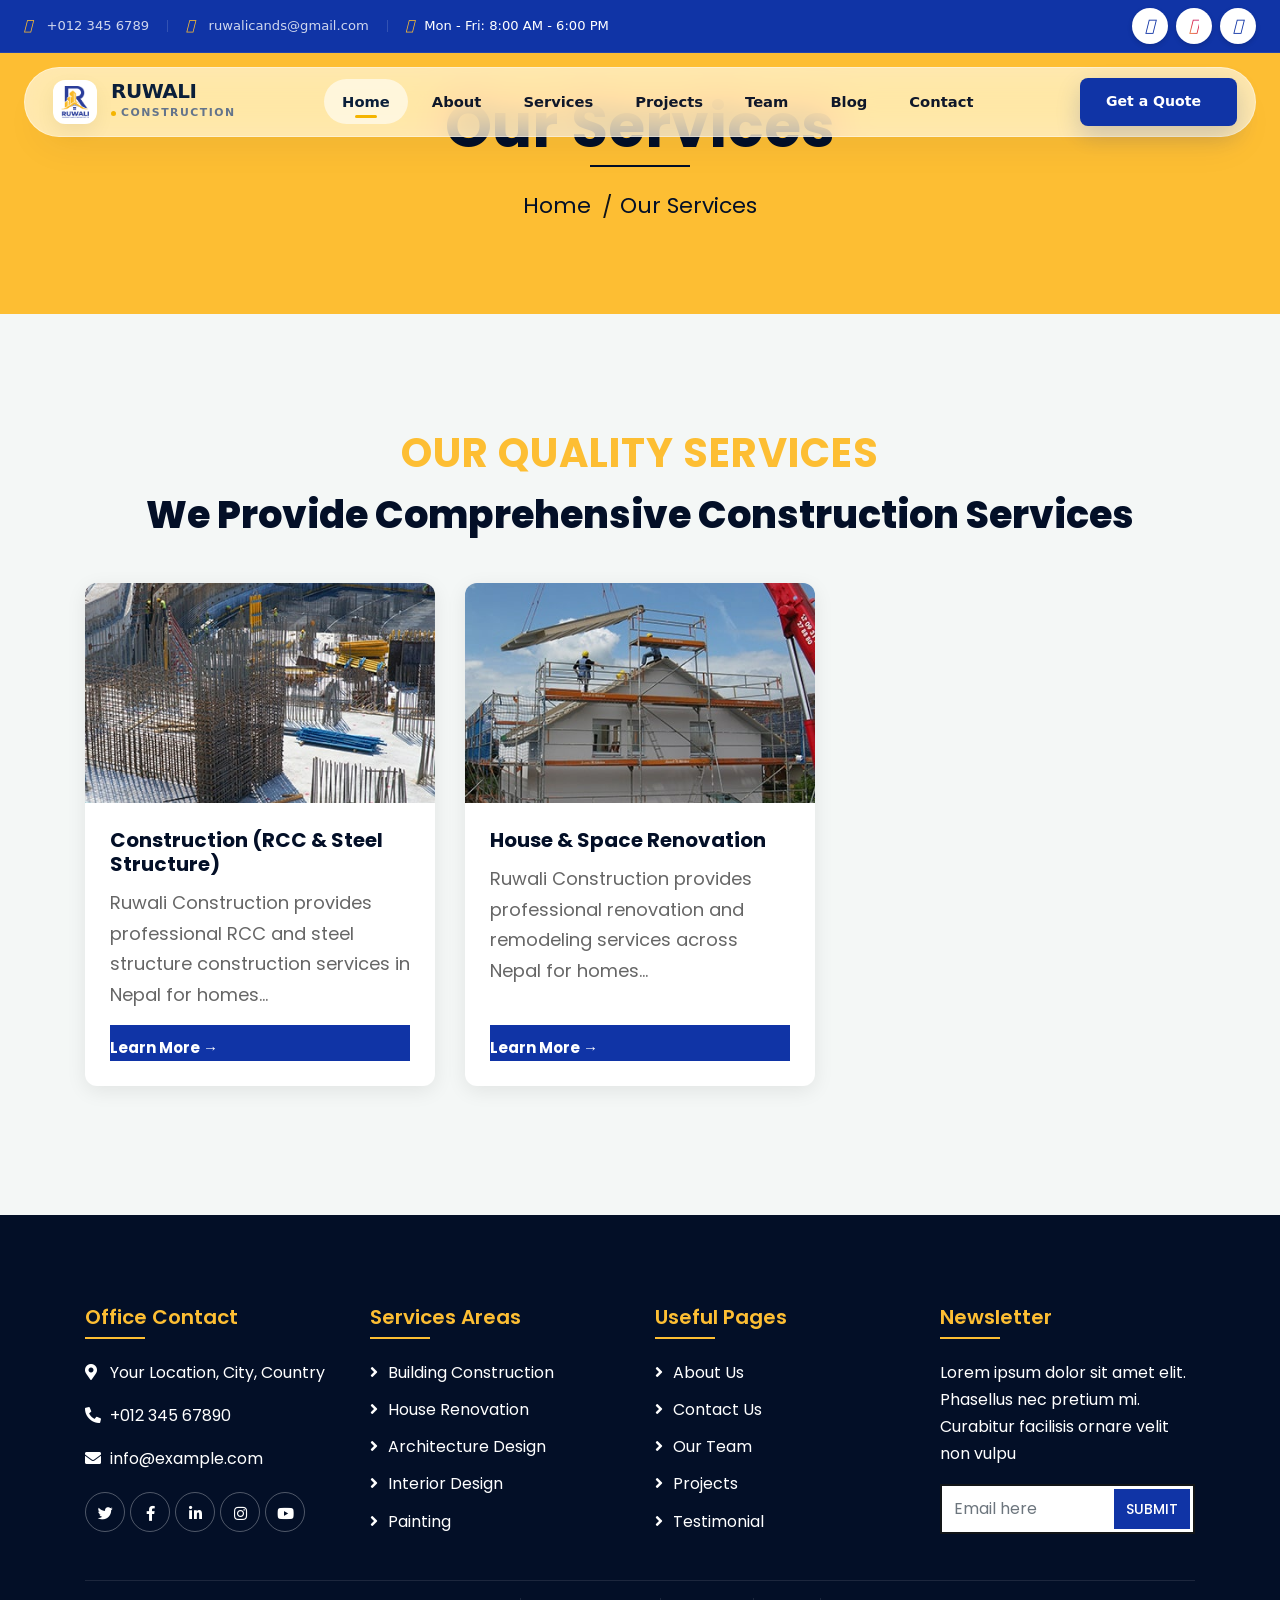
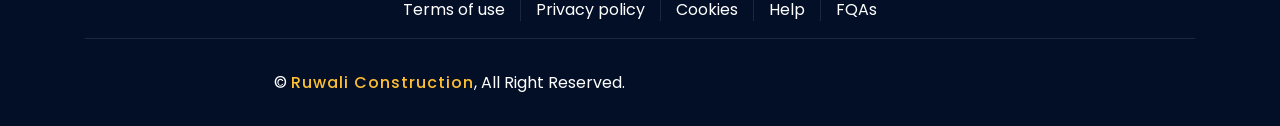
==== commit 80ddd015: "services changes" ====
--- a/service.html
+++ b/service.html
@@ -197,7 +197,7 @@
         <!-- Brand Logo with Metallic Accent -->
         <a href="index.html" class="brand-logo-container">
           <div class="logo-badge">
-            <img src="img/final ruwali construction.png" alt="Ruwali Construction Logo" class="brand-img">
+            <img src="img/ruwali_constructions_suppliers_transparent.png" alt="Ruwali Construction Logo" class="brand-img">
           </div>
           <div class="brand-typography">
             <span class="brand-title">RUWALI</span>
--- a/css/style.css
+++ b/css/style.css
@@ -2817,12 +2817,6 @@
 /* Badge Styles */
 
 
-
-
-
-
-
-
 /* Titles */
 
 
@@ -2833,11 +2827,6 @@
 
 
 /* Carousel Section */
-
-
-
-
-
 
 /* Responsive Grid Cards */
 
@@ -2854,10 +2843,6 @@
 }
 
 /* Overlay & View Button */
-
-
-
-
 
 
 .featured-gallery-section .view-gallery-trigger {
@@ -2910,15 +2895,6 @@
 /* Modal Controls */
 
 
-
-
-
-
-
-
-
-
-
 /* RESPONSIVE BREAKPOINTS */
 @media (max-width: 992px) {
   
@@ -2939,39 +2915,13 @@
 
 
 
-
-
-
 /* Header & Badge */
 
 
 
 
 
-
-
-
-
-
-
-
-
-
 /* Carousel Section */
-
-
-
-
-
-
-
-
-
-
-
-
-
-
 
 
 
@@ -2991,13 +2941,6 @@
 .featured-gallery-section .view-gallery-trigger:hover {
   transform: scale(1.05);
 }
-
-
-
-
-
-
-
 
 
 
@@ -3527,7 +3470,7 @@
    HEADER & CLOSE BUTTON FIX (RUWALI OVERLAY)
    =================================================== */
 
-/* १. बिग्रिएको Close Button (×) लाई ट्याक्क Top-Right मा गोलो र सफा बनाउने */
+/* १. correction x buttom*/
 .ruwali-fullpage-overlay .ruwali-close-btn,
 button.ruwali-close-btn {
   position: absolute !important;
@@ -3580,7 +3523,7 @@
     gap: 20px !important;
   }
 
-  /* ३. Card लाई Full Width (100%) बनाउने */
+  /* ३. Card full width */
   .ruwali-fullpage-overlay .row > *,
   .ruwali-fullpage-overlay [class*="col-"],
   .ruwali-fullpage-overlay .service-slide-card,
@@ -3613,7 +3556,7 @@
     display: block !important;
   }
 
-  /* ६. Card भित्रको Action Button लाई मात्र नीलो र Full Width बनाउने (Close Button लाई असर गर्दैन) */
+ /*action buttom */
   .ruwali-fullpage-overlay .card-content button,
   .ruwali-fullpage-overlay .card-body button,
   .ruwali-fullpage-overlay .card-action-btn {
@@ -3869,7 +3812,7 @@
 
 /* ======================================================
    MOBILE ONLY: View All Projects Overlay - 2 Cards per Row
-   (Home Page Slider Card मा कुनै असर पर्दैन)
+   (Home Page Slider Card 
    ====================================================== */
 @media (max-width: 576px) {
 
@@ -3945,8 +3888,7 @@
    OUR PROJECTS SLIDER: CLEAN & RESPONSIVE LAYOUT
    ====================================================== */
 
-/* 1. Blue Navigation Buttons Hide गर्ने */
-
+/* 1. Hide Navigation Buttons */
 
 /* 2. Slider Container Setup (Smooth Horizontal Scroll) */
 .ruwali-projects-slider {
@@ -3954,13 +3896,12 @@
   flex-direction: row !important;
   overflow-x: auto !important;
   scroll-behavior: smooth;
-  gap: 20px; /* Card हरू बिचको दुरी */
-  padding: 10px 5px 25px 5px; /* Box Shadow नकाटियोस् भनेर bottom padding */
+  gap: 20px;
+  padding: 10px 5px 25px 5px;
   -webkit-overflow-scrolling: touch;
 }
 
-/* Horizontal Scrollbar लुकाउने (स्वच्छ देखिनका लागि) */
-
+/* Hide Horizontal Scrollbar */
 .ruwali-projects-slider {
   -ms-overflow-style: none;  /* IE and Edge */
   scrollbar-width: none;  /* Firefox */
@@ -3968,7 +3909,7 @@
 
 /* 3. Card Responsive Width (Desktop & Large Screens) */
 .ruwali-projects-slider .ruwali-project-card {
-  flex: 0 0 calc(33.333% - 14px) !important; /* Large Screen मा 3 वटा Card */
+  flex: 0 0 calc(33.333% - 14px) !important;
   min-width: 300px !important;
   box-shadow: 0 4px 15px rgba(0, 0, 0, 0.08);
   border-radius: 12px;
@@ -3977,12 +3918,11 @@
 }
 
 .ruwali-projects-slider .ruwali-project-card:hover {
-  transform: translateY(-5px); /* Mouse लैजाँदा थोरै माथि उचालिने */
+  transform: translateY(-5px);
 }
 
 /* 4. Responsive Adjustments for Tablet & Mobile */
 @media (max-width: 992px) {
-  /* Tablet / iPad मा 2 वटा Card देखिने */
   .ruwali-projects-slider .ruwali-project-card {
     flex: 0 0 calc(50% - 10px) !important;
     min-width: 260px !important;
@@ -3990,16 +3930,15 @@
 }
 
 @media (max-width: 576px) {
-  /* Mobile ma Single Card side-by-side scroll huni */
   .ruwali-projects-slider .ruwali-project-card {
-    flex: 0 0 85% !important; /* थोरै अर्को card को भाग पनि झुल्किन्छ जसले scroll गर्न मिल्छ भन्ने थाहा हुन्छ */
+    flex: 0 0 85% !important;
     min-width: 85% !important;
   }
-  
+}
   .ruwali-projects-slider {
     gap: 15px;
   }
-}
+
 /* Slider Wrapper Relative Positioning */
 .ruwali-slider-wrapper {
   position: relative;
@@ -4087,7 +4026,7 @@
 
 
 
-/* MOBILE RESPONSIVE (View All Posts Modal मा 1 Row ma 2 Cards) */
+/* MOBILE RESPONSIVE (View All Posts Modal  1 Row ma 2 Cards) */
 @media (max-width: 576px) {
   #fullPageBlogOverlay #allBlogsGrid > [class*="col-"] {
     width: 50% !important;
@@ -4468,8 +4407,7 @@
   z-index: 1050 !important; /* Base Layer for Modal */
   overflow-y: auto;
 }
-
-/* READ MORE OVERLAY & SIDE PANEL (माथि देखाउनका लागि z-index उच्च बनाइएको) */
+/* READ MORE OVERLAY & SIDE PANEL */
 #articleOverlay {
   display: none;
   position: fixed;
@@ -4478,7 +4416,7 @@
   width: 100vw;
   height: 100vh;
   background: rgba(0, 0, 0, 0.6);
-  z-index: 9998 !important; /* Modal भन्दा धेरै माथि */
+  z-index: 9998 !important;
 }
 
 #articleSidePanel {
@@ -4489,7 +4427,7 @@
   max-width: 680px;
   height: 100vh;
   background: #ffffff;
-  z-index: 9999 !important; /* सबैभन्दा माथिल्लो Layer */
+  z-index: 9999 !important;
   transition: right 0.35s ease-in-out;
   box-shadow: -5px 0 25px rgba(0,0,0,0.3);
 }
@@ -4497,7 +4435,8 @@
 #articleSidePanel.open {
   right: 0 !important;
 }
-/* Read More button को click गर्दा आउने कालो Focus Line/Box हटाउन */
+
+/* Read More button focus outline removal */
 .btn-read-more,
 .btn-read-more:focus,
 .btn-read-more:active,
@@ -4506,14 +4445,15 @@
   box-shadow: none !important;
   border: none !important;
 }
-/* Close buttons मा Click वा Focus गर्दा आउने कालो Outline Line हटाउन */
+
+/* Close buttons focus outline removal */
 .btn-close-panel, .btn-close-white, .btn-close-panel:focus, .btn-close-white:focus, .btn-close-panel:active, .btn-close-white:active, .btn-close-panel:focus-visible, .btn-close-white:focus-visible{
   outline: none !important;
   box-shadow: none !important;
   border: none !important;
 }
 
-/* Modal वा Side Panel भित्रका कुनै पनि बटन Close गर्दा Outline नआओस् भन्नका लागि */
+/* Modal or Side Panel focus outline removal */
 #articleSidePanel button:focus,
 #allBlogsModal button:focus,
 #sidePanel button:focus {
@@ -4524,7 +4464,7 @@
 
 
 
-/* Mouse Hover गर्दा Animation रोक्नका लागि */
+
 
 
 
@@ -4535,7 +4475,7 @@
     transform: translateX(0);
   }
   100% {
-    transform: translateX(-50%); /* देब्रेतिर स्लाइड गराउँछ */
+    transform: translateX(-50%); 
   }
 }
 /*nepali land conveter*/
@@ -5146,7 +5086,7 @@
     left: 80px;
     font-size: 160px;
     line-height: 1;
-    color: #f1f5f9; /* Watermark को लागि हलुका Grey */
+    color: #f1f5f9;
     font-weight: 900;
     font-family: Georgia, serif;
     pointer-events: none;
@@ -5183,10 +5123,9 @@
         transform: translateX(calc(-50% - 12px));
     }
 }
-
 /* Individual Card Design (Highlighted on White BG) */
 .tw-card {
-    background: #f8fafc; /* Card हरूलाई सेतो background मा प्रस्ट पार्न Light Grey दिइएको छ */
+    background: #f8fafc;
     border-radius: 20px;
     padding: 30px 24px;
     width: 280px;
@@ -5204,12 +5143,11 @@
 
 /* Floating Lift Animation & Highlight on Hover */
 .tw-card:hover {
-    background: #ffffff; /* Hover गर्दा Card सेतो हुनेछ */
+    background: #ffffff;
     transform: translateY(-10px) scale(1.02);
     box-shadow: 0 20px 35px rgba(0, 0, 0, 0.08);
     border-color: #cbd5e1;
 }
-
 /* Avatar Image */
 .tw-avatar {
     width: 56px;
@@ -5300,27 +5238,25 @@
     user-select: none;
     transition: all 0.3s ease; /* Smooth Resizing */
 }
-
 /* ==========================================================================
    MOBILE & TABLET RESPONSIVE ADJUSTMENTS
    ========================================================================== */
 
-/* Tablet Screens (768px भन्दा तल) */
+/* Tablet Screens */
 @media (max-width: 768px) {
     .tw-bg-quote {
-        font-size: 100px; /* सानो बनाइयो */
+        font-size: 100px;
         top: -10px;
-        left: 30px;      /* देब्रेपट्टिको नजिक सारियो */
-    }
-}
-
-/* Mobile Screens (480px भन्दा तल) */
+        left: 30px;
+    }
+}
+
+/* Mobile Screens */
 @media (max-width: 480px) {
     .tw-bg-quote {
-        font-size: 70px;  /* अझ सानो बनाइयो */
+        font-size: 70px;
         top: -5px;
-        left: 15px;       /* मोबाइलमा कुनामा मिलाइयो */
-        
+        left: 15px;
     }
 }
 /* Unique CSS scoping: app-gal- */
@@ -7565,17 +7501,16 @@
 .page-header-banner {
     position: relative;
     width: 100%;
-    /* Navbar भन्दा हल्का तलबाट सुरु हुन र Navbar सँग नछोपियोस् भनेर Padding मिलाइएको */
-    padding-top: 150px; /* Floating Navbar को उचाइ अनुसार */
+    padding-top: 150px;
     padding-bottom: 90px;
     
     /* Background Image setup */
     background-image: linear-gradient(
         135deg, 
-        rgba(3, 15, 39, 0.85) 0%,   /* Left: Dark Navy Blue Accent */
-        rgba(3, 15, 39, 0.65) 50%,  /* Middle: Soft Blue Tint */
-        rgba(253, 190, 51, 0.75) 100% /* Right: Construction Gold Overlay */
-    ), url("img/header-bg.jpg"); /* <-- यहाँ आफ्नो Background Photo को Link राख्नुहोस् */
+        rgba(3, 15, 39, 0.85) 0%,
+        rgba(3, 15, 39, 0.65) 50%,
+        rgba(253, 190, 51, 0.75) 100%
+    ), url("img/header-bg.jpg");
     
     background-size: cover;
     background-position: center center;
@@ -7583,7 +7518,6 @@
     background-attachment: scroll;
     box-shadow: inset 0 -10px 20px rgba(0, 0, 0, 0.1);
 }
-
 /* Title Styling */
 .page-header-content {
     position: relative;
@@ -7636,7 +7570,7 @@
 /* --- Mobile Responsive Rules --- */
 @media (max-width: 991.98px) {
     .page-header-banner {
-        padding-top: 120px; /* Mobile मा Header र Navbar को Distance */
+        padding-top: 120px; /* Mobile  */
         padding-bottom: 60px;
     }
 
@@ -7664,7 +7598,7 @@
    Global Reusable Page Header Banner
 ========================================== */
 
-/* Outer Container (Navigation bar भन्दा हल्का तल) */
+/* Outer Container (Navigation bar ) */
 .page-header-banner {
   position: relative;
   width: 100%;
@@ -7673,7 +7607,7 @@
   align-items: center;
   justify-content: center;
   overflow: hidden;
-  margin-top: 25px; /* Nav bar भन्दा हल्का तल राख्न */
+  margin-top: 25px; /
 }
 
 /* Background Image in HTML */
@@ -7688,7 +7622,7 @@
   z-index: 1;
 }
 
-/* Gradient Overlay (Photo 1 जस्तै Blue देखि Orange/Yellow) */
+/* Gradient Overlay 
 .banner-overlay {
   position: absolute;
   top: 0;
@@ -7756,7 +7690,7 @@
 ========================================== */
 @media (max-width: 768px) {
   .page-header-banner {
-    min-height: 220px; /* Mobile ma height अलि कम */
+    min-height: 220px; 
     margin-top: 15px;
   }
 
@@ -7800,7 +7734,7 @@
   width: 85%;
   max-width: 320px;
   height: 100vh;
-  background-color: #ffffff !important; /* Pure White Background */
+  background-color: #ffffff !important; 
   z-index: 9999;
   display: flex;
   flex-direction: column;
@@ -7980,7 +7914,7 @@
 .btn-read-more-custom:hover {
   background-color: #0b132b !important; /* Yellow Background on Hover */
   color: #ffffff !important;            /* Navy Black Text on Hover */
-  transform: translateY(-2px);           /* हल्का माथि उठ्ने effect */
+  transform: translateY(-2px);           
   box-shadow: 0 4px 10px rgba(0, 0, 0, 0.15);
 }
 /* Exact Pill Button Design */
@@ -8050,8 +7984,7 @@
 
 /* Base Card Wrapper */
 .blog-card-item {
-  scroll-snap-align: center; /* Mobile मा स्वाइप गर्दा Card Center मा बस्छ */
-  width: 320px; /* Standard desktop width */
+  scroll-snap-align: center;
 }
 
 .blog-custom-card {
@@ -8148,7 +8081,7 @@
   border-color: #ffc107;
 }
 /* =========================================================
-   CSS ISOLATION & RECOVERY (अरू CSS ले असर नगर्ने बनाउन)
+   CSS ISOLATION & RECOVERY 
    ========================================================= */
 
 /* 1. Protect modal display and positioning */
@@ -8638,9 +8571,9 @@
     display: flex !important;
     justify-content: center !important;
     align-items: center !important;
-    margin-top: 25px !important;    /* Card bhanda thikka muni */
+    margin-top: 25px !important;
     position: relative !important;
-    z-index: 999 !important;         /* Slider ko pachadi nalukos bhannakalagi */
+    z-index: 999 !important;
     padding: 0 15px;
     box-sizing: border-box;
 }
@@ -8651,13 +8584,13 @@
     justify-content: center;
     align-items: center;
     width: 100%;
-    max-width: 380px;               /* Card ko width sanga milne */
-    background-color: #ffc800 !important; /* Exact Bright Yellow */
+    max-width: 380px;
+    background-color: #ffc800 !important;
     color: #000000 !important;
     font-weight: 700 !important;
     font-size: 16px;
     padding: 14px 20px;
-    border-radius: 50px !important; /* Photo ma jastai Pill Shape */
+    border-radius: 50px !important;
     text-decoration: none !important;
     box-shadow: 0 6px 18px rgba(255, 200, 0, 0.4) !important;
     transition: all 0.3s ease;
@@ -8678,11 +8611,12 @@
     }
     
     .custom-view-all-btn {
-        width: 100% !important;     /* Mobile screen ma Card ko width jati nai hune */
+        width: 100% !important;
         font-size: 15px;
         padding: 13px 15px;
     }
 }
+
 /* ==========================================
    RESPONSIVE IMAGE STYLES FOR MODAL
    ========================================== */
@@ -8690,7 +8624,7 @@
 /* 1. Main Banner Image (Top Image) */
 .detail-banner-wrap {
     width: 100%;
-    max-height: 350px;      /* Desktop मा धेरै ठूलो हुन नदिन */
+    max-height: 350px;
     overflow: hidden;
     border-radius: 10px;
     margin-bottom: 20px;
@@ -8700,19 +8634,19 @@
     width: 100%;
     height: 100%;
     max-height: 350px;
-    object-fit: cover;      /* फोटो बिग्रिन/खिचिन नदिने */
+    object-fit: cover;
     display: block;
 }
 
 /* 2. Service Sub Images Grid & Box */
 .service-type-grid {
     display: grid;
-    grid-template-columns: 1fr; /* Mobile मा 1 Column */
+    grid-template-columns: 1fr;
     gap: 20px;
     margin: 20px 0;
 }
 
-/* Desktop मा 2 Columns देखाउने */
+/* Desktop: 2 Columns */
 @media (min-width: 768px) {
     .service-type-grid {
         grid-template-columns: repeat(2, 1fr);
@@ -8721,7 +8655,7 @@
 
 .service-sub-img {
     width: 100%;
-    height: 500px;           /* Default Height */
+    height: 500px;
     overflow: hidden;
     border-radius: 8px;
     margin-bottom: 12px;
@@ -8730,19 +8664,19 @@
 .service-sub-img img {
     width: 100%;
     height: 100%;
-    object-fit: cover;      /* Image Auto-Crop भइ Responsive बस्छ */
+    object-fit: cover;
     display: block;
     transition: transform 0.3s ease;
 }
 
 .service-sub-img img:hover {
-    transform: scale(1.05); /* Hover Effect */
-}
-
-/* 3. Mobile Specific Adjustments (768px भन्दा लहान स्क्रिनमा) */
+    transform: scale(1.05);
+}
+
+/* 3. Mobile Specific Adjustments */
 @media (max-width: 767px) {
     .detail-banner-wrap {
-        max-height: 200px;  /* Mobile मा Main Banner को Height घटाउने */
+        max-height: 200px;
     }
     
     .detail-banner-wrap img {
@@ -8750,14 +8684,14 @@
     }
 
     .service-sub-img {
-        height: 160px;      /* Mobile मा Sub-images को Height मिलाउने */
-    }
-}
+        height: 160px;
+    }
+}
+
 /* Container Scope */
 .ruwali-contact-wrapper {
   background-color: #f8f9fa;
 }
-
 /* Left Contact Cards */
 .ruwali-contact-wrapper .contact-info-cards {
   display: flex;
@@ -8951,10 +8885,10 @@
 }
 /* ===================================================
    ALL BUTTONS: Default (#1034A6) & Hover (#fdbe33)
-   (Navbar, Mobile Menu र Close Button बाहेक)
+   (Except Navbar, Mobile Menu, and Close Button)
 =================================================== */
 
-/* १. Normal State: नेभबार र Close Button बाहेकका बटनहरू Egyptian Blue हुने */
+/* 1. Normal State */
 :not(nav):not(.navbar):not(.mobile-menu):not(.nav-container) > button:not(.btn-close):not(.close):not([class*="close"]),
 :not(nav):not(.navbar):not(.mobile-menu) input[type="button"],
 :not(nav):not(.navbar):not(.mobile-menu) input[type="submit"],
@@ -8970,7 +8904,7 @@
     transition: background-color 0.3s ease, color 0.3s ease, border-color 0.3s ease !important;
 }
 
-/* बटनभित्रका आइकन र एरो (पछाडि कुनै नीलो डब्बा नबस्ने गरी) */
+/* Icons and arrows inside buttons */
 :not(nav):not(.navbar):not(.mobile-menu) .btn:not(.btn-close):not(.close) i,
 :not(nav):not(.navbar):not(.mobile-menu) .btn:not(.btn-close):not(.close) span,
 :not(nav):not(.navbar):not(.mobile-menu) [class*="btn"]:not(.btn-close):not(.close) i,
@@ -8985,8 +8919,7 @@
     transition: color 0.3s ease !important;
 }
 
-
-/* २. Hover State: माउस लैजाँदा पहेंलो (#fdbe33) हुने र अक्षर गाढा हुने */
+/* 2. Hover State */
 :not(nav):not(.navbar):not(.mobile-menu) .btn:not(.navbar-toggler):not(.btn-close):not(.close):not([class*="close"]):hover,
 :not(nav):not(.navbar):not(.mobile-menu) .button:not(.btn-close):not(.close):not([class*="close"]):hover,
 :not(nav):not(.navbar):not(.mobile-menu) a.btn:not(.btn-close):not(.close):not([class*="close"]):hover,
@@ -8997,7 +8930,7 @@
     border-color: #fdbe33 !important;
 }
 
-/* Hover हुँदा एरो वा आइकनको पछाडिको ब्याकग्राउन्ड हटेर pure पहेंलो मात्र देखिने */
+/* Hover state for icons and arrows */
 :not(nav):not(.navbar):not(.mobile-menu) .btn:not(.btn-close):not(.close):hover i,
 :not(nav):not(.navbar):not(.mobile-menu) .btn:not(.btn-close):not(.close):hover span,
 :not(nav):not(.navbar):not(.mobile-menu) [class*="btn"]:not(.btn-close):not(.close):hover i,
@@ -9011,9 +8944,8 @@
     box-shadow: none !important;
 }
 
-
 /* ===================================================
-   MOBILE NAVBAR & CLOSE BUTTON OVERRIDE (सुरक्षा घेरा)
+   MOBILE NAVBAR & CLOSE BUTTON OVERRIDE
 =================================================== */
 .navbar-toggler,
 .navbar-toggler-icon,
@@ -9046,7 +8978,7 @@
   gap: 8px;
   white-space: nowrap;
   cursor: pointer;
-  color: #ffffff; /* यदि Text पनि सेतो चाहिने भए */
+  color: #ffffff;
 }
 
 /* SVG Arrow Style (Pure White) */
@@ -9054,11 +8986,11 @@
   width: 18px;
   height: 18px;
   flex-shrink: 0;
-  stroke: #ffffff !important; /* Arrow को लाइन सेतो बनाउन */
+  stroke: #ffffff !important;
   transition: transform 0.2s ease;
 }
 
-/* Hover Effect: Arrow देब्रेतिर सर्ने */
+/* Hover Effect */
 .article-close-top-left .btn-close-modal-bottom:hover .close-arrow-icon {
   transform: translateX(-3px);
 }
@@ -9080,4 +9012,4 @@
     width: 15px;
     height: 15px;
   }
-}
+}
